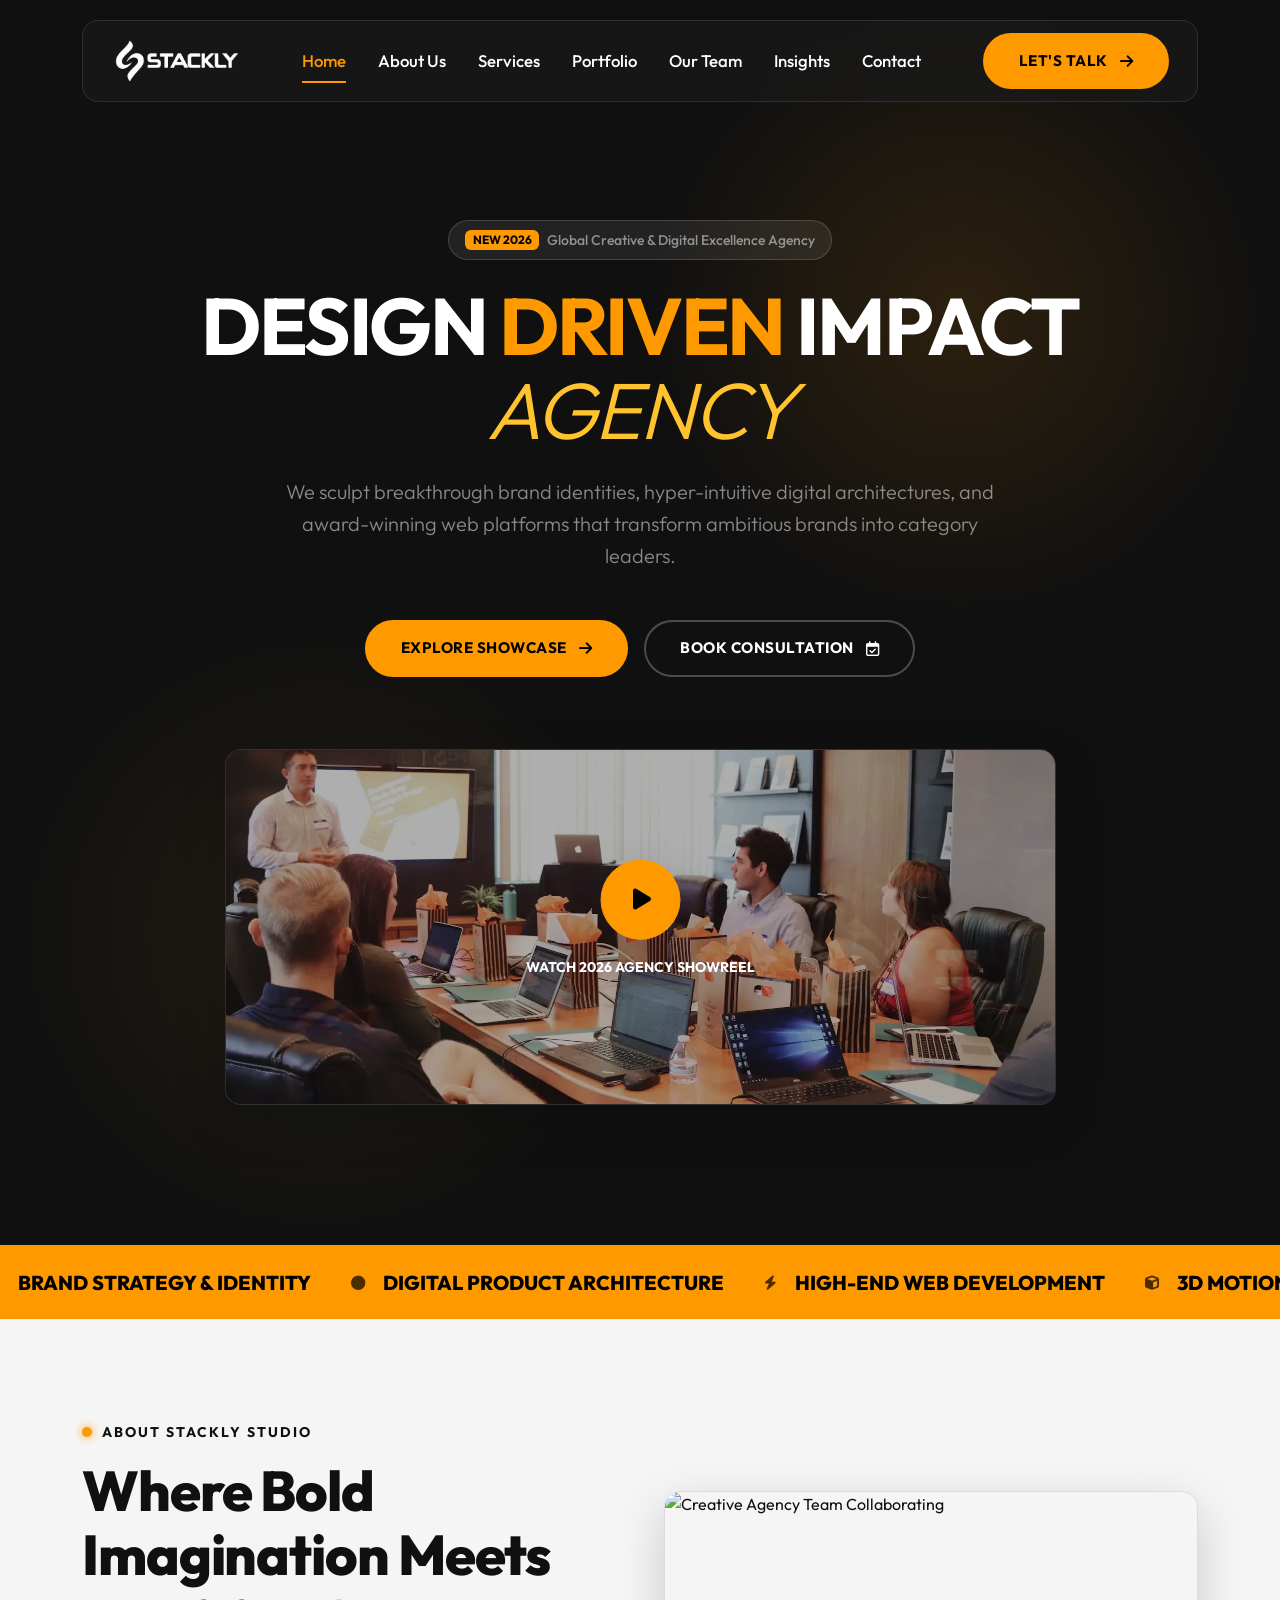
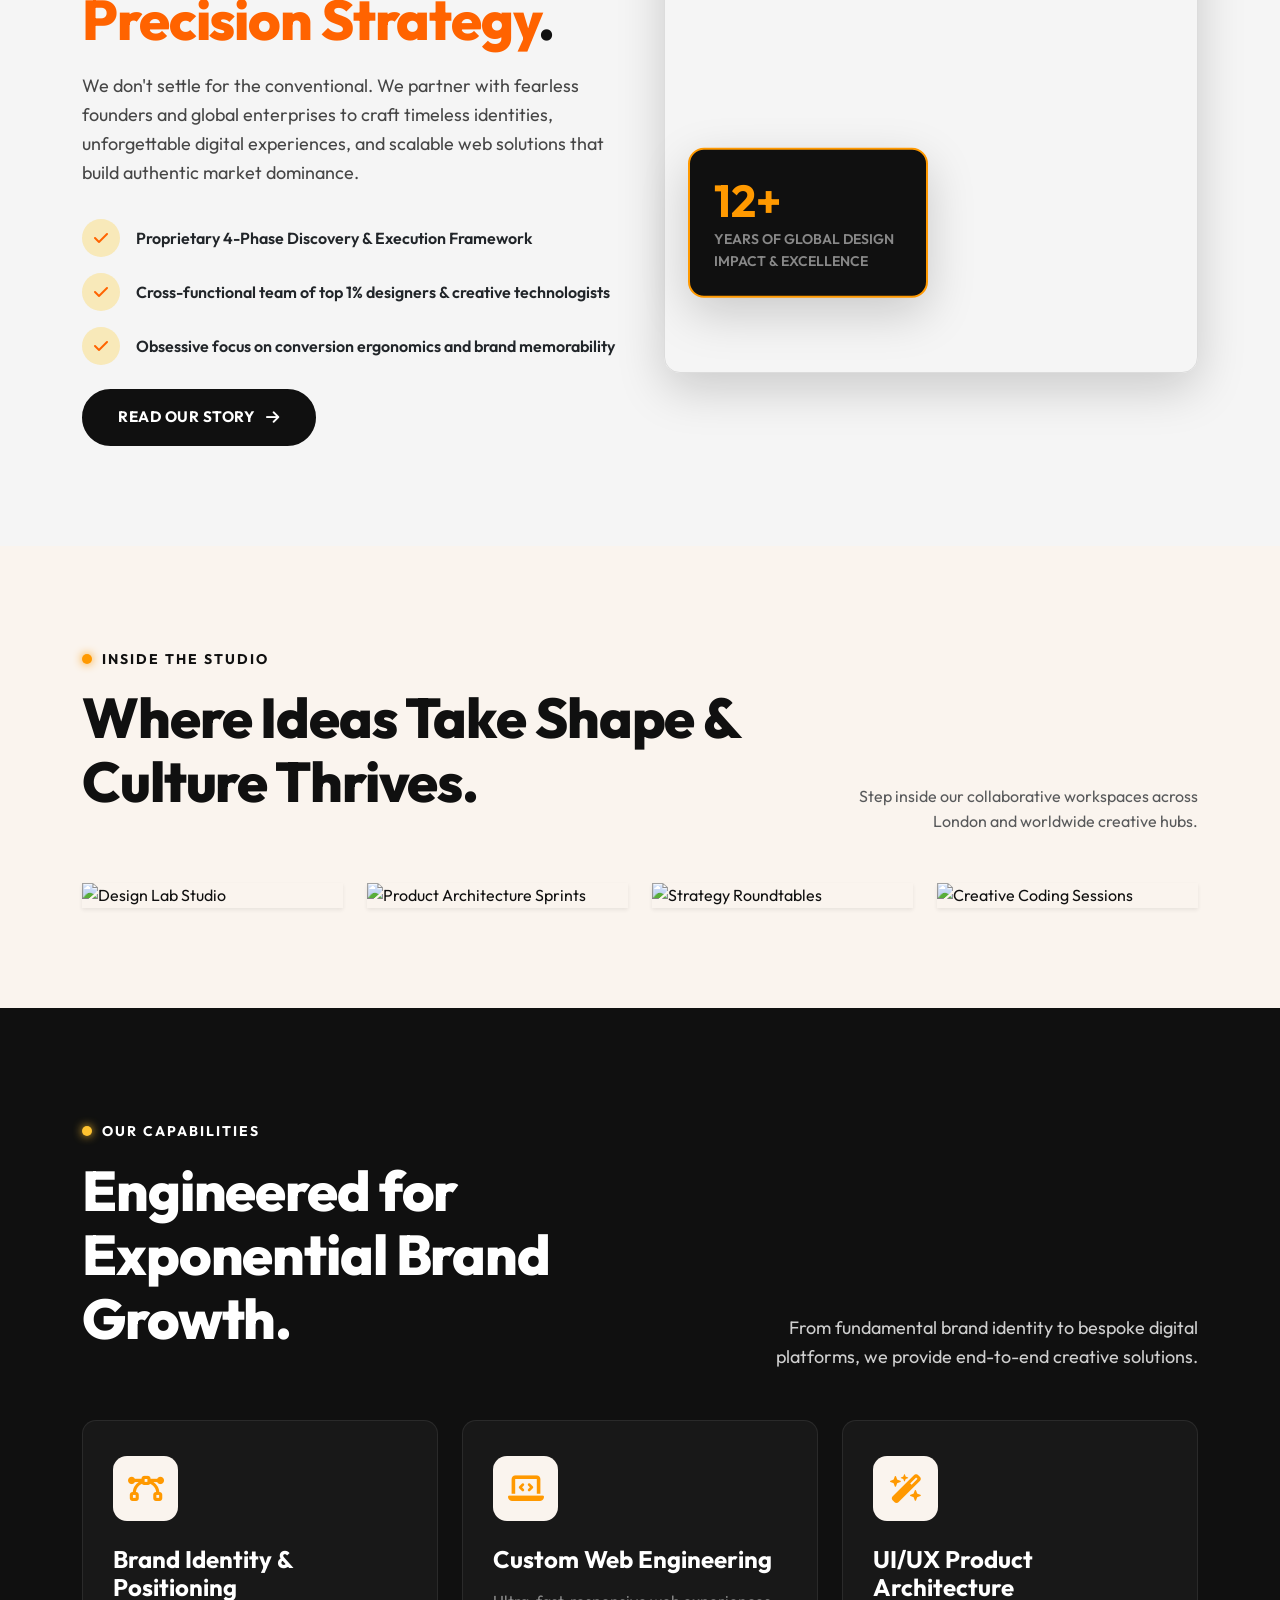
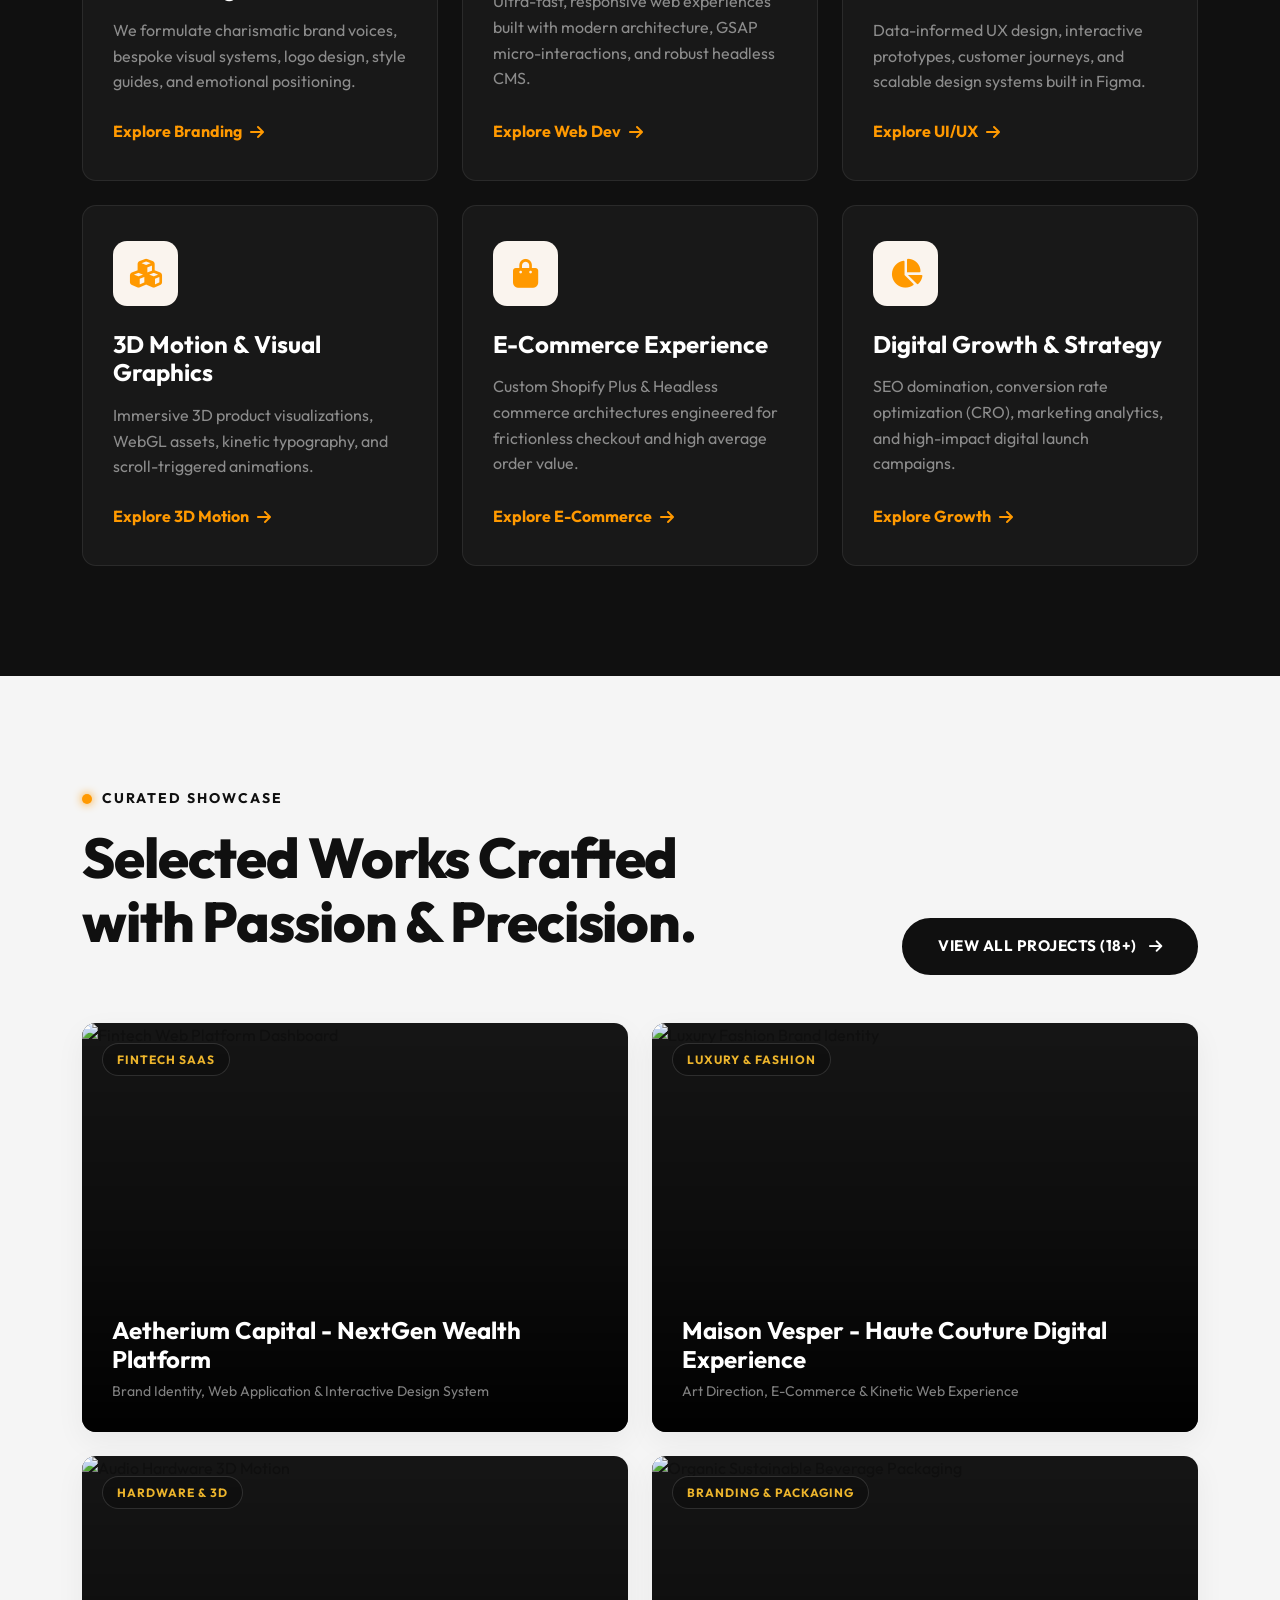
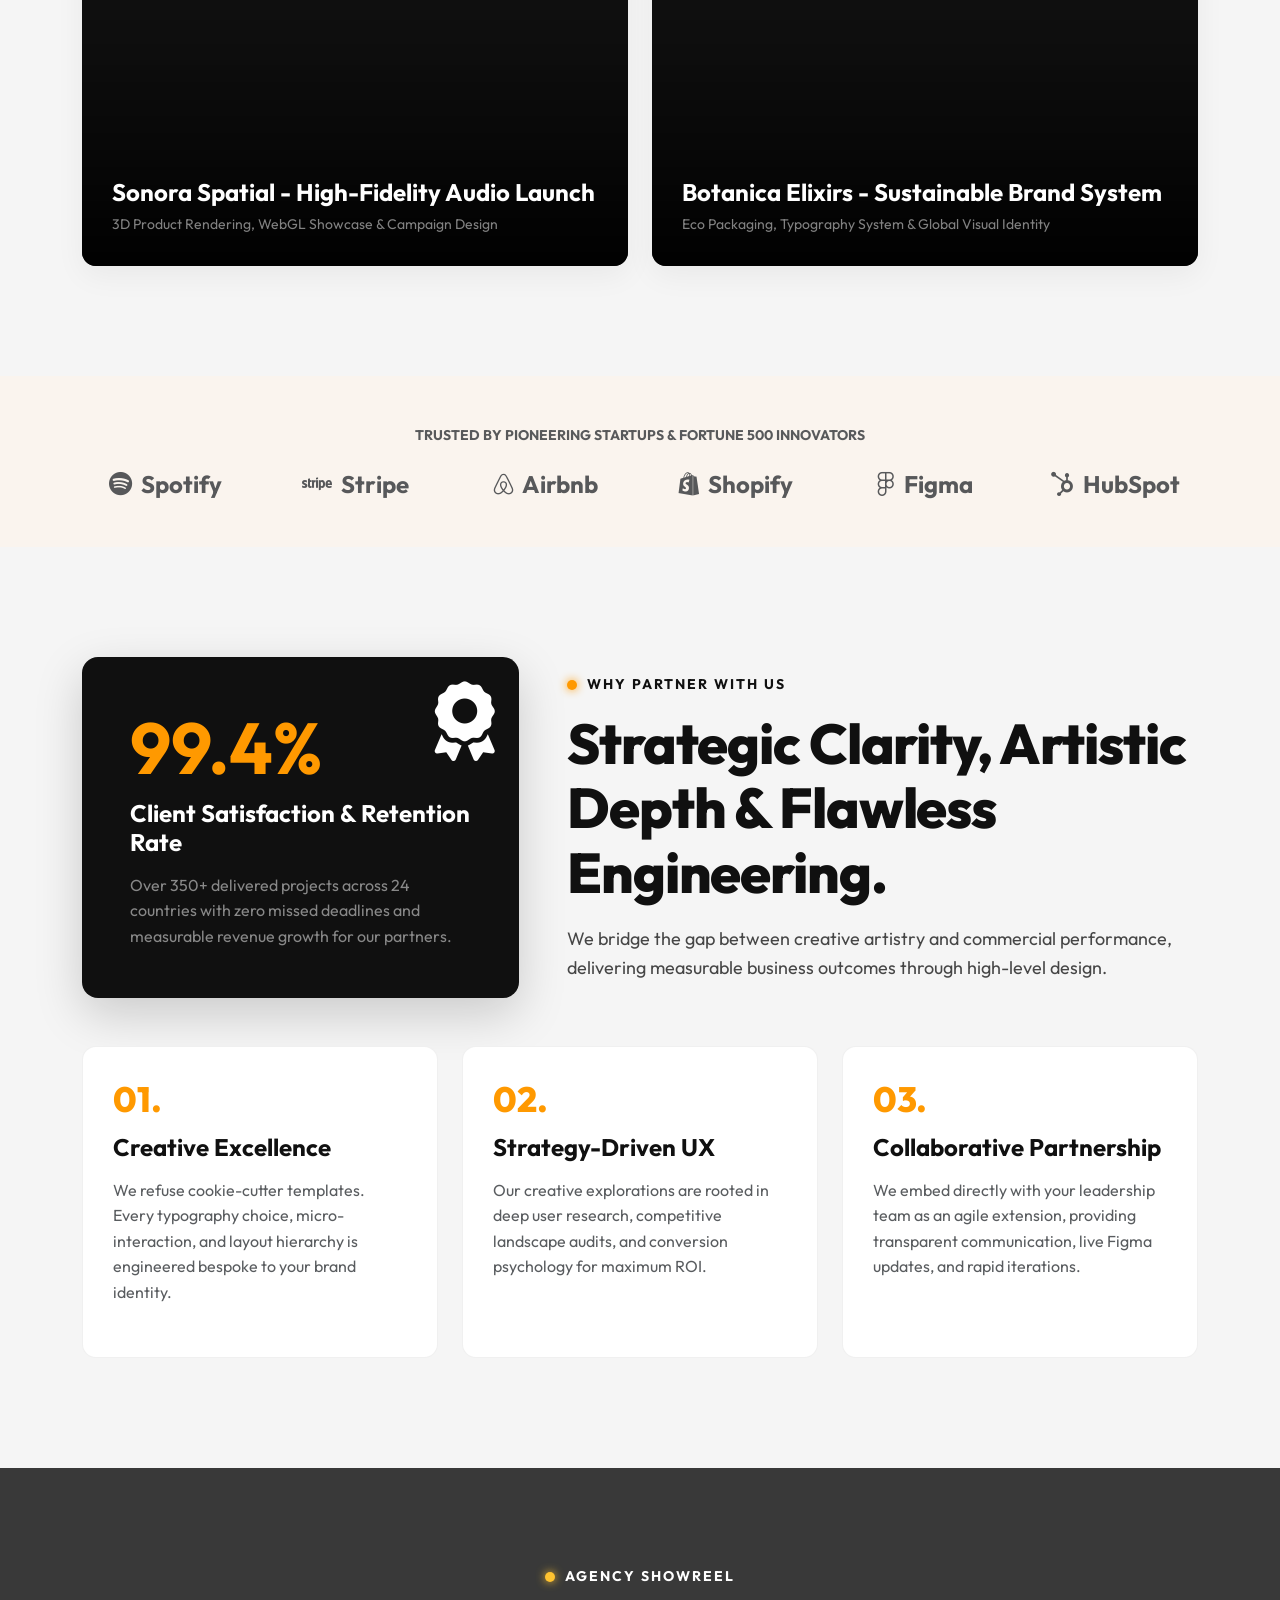
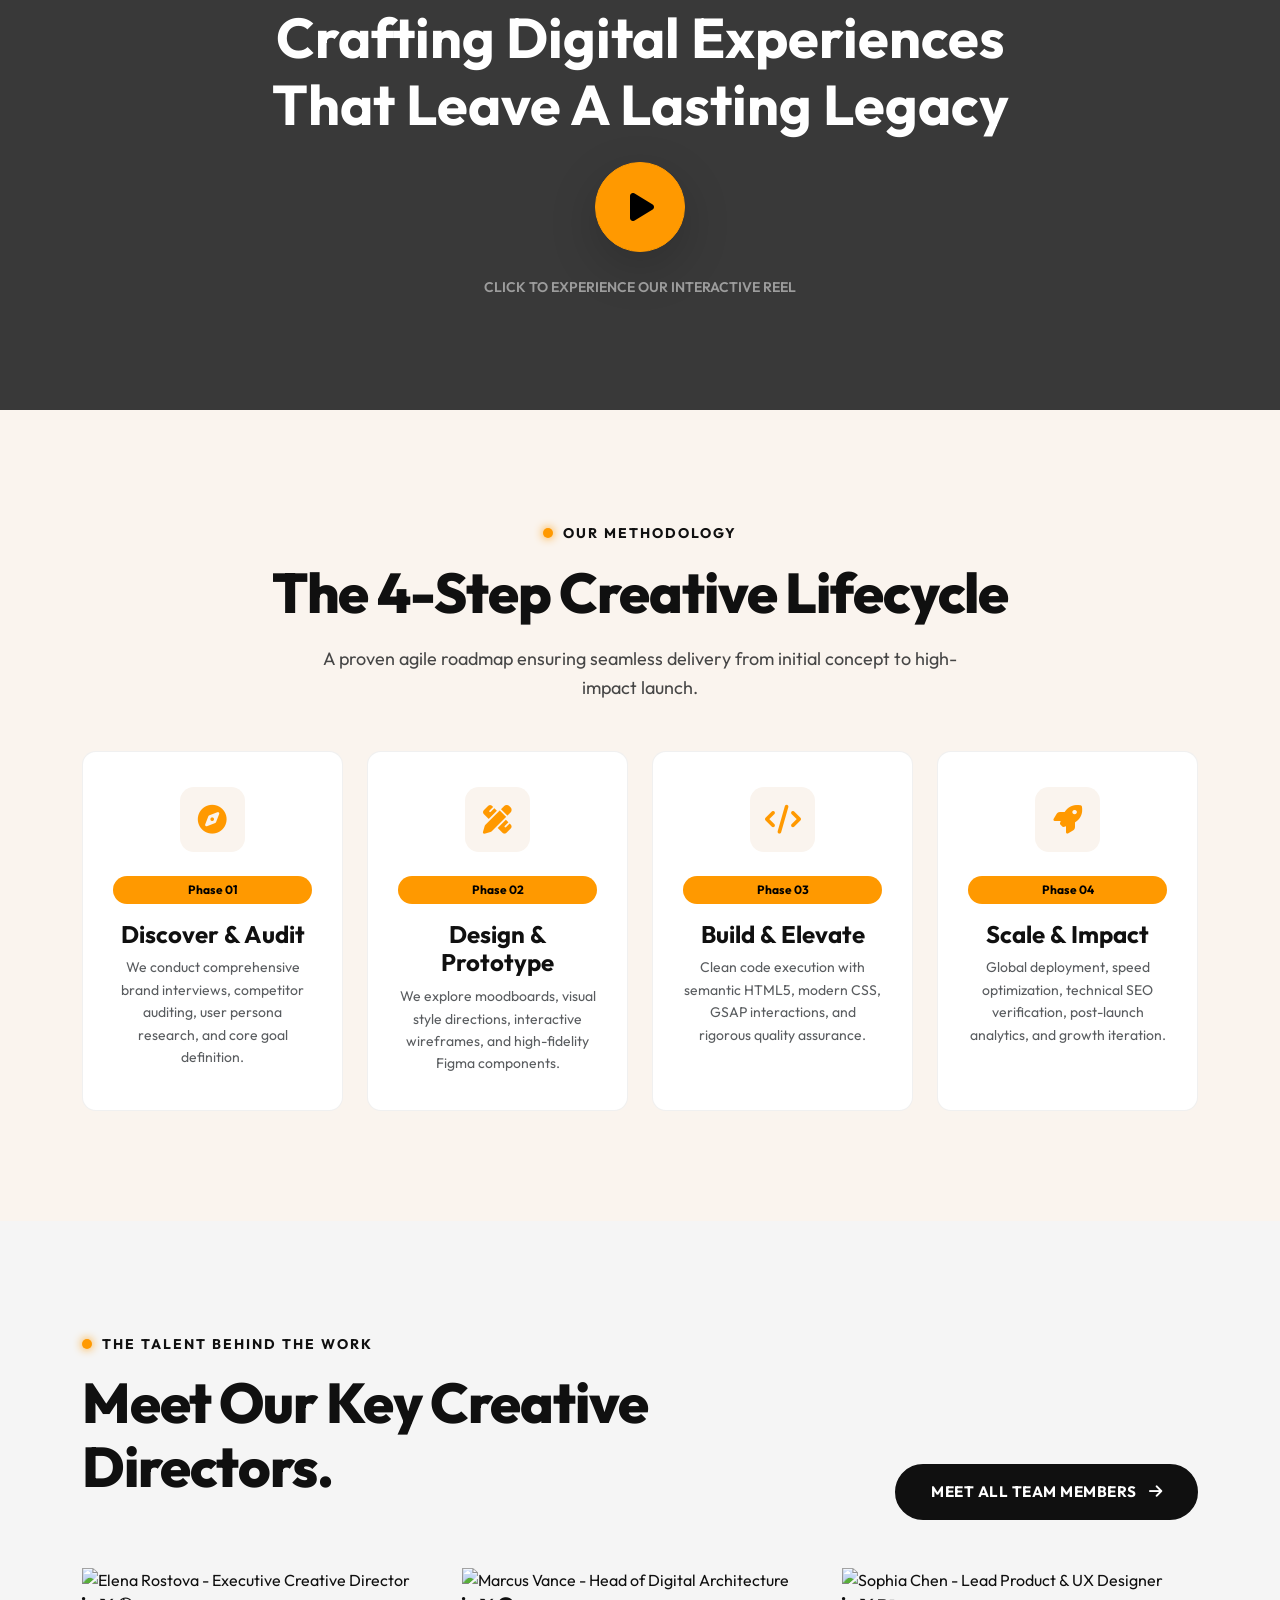
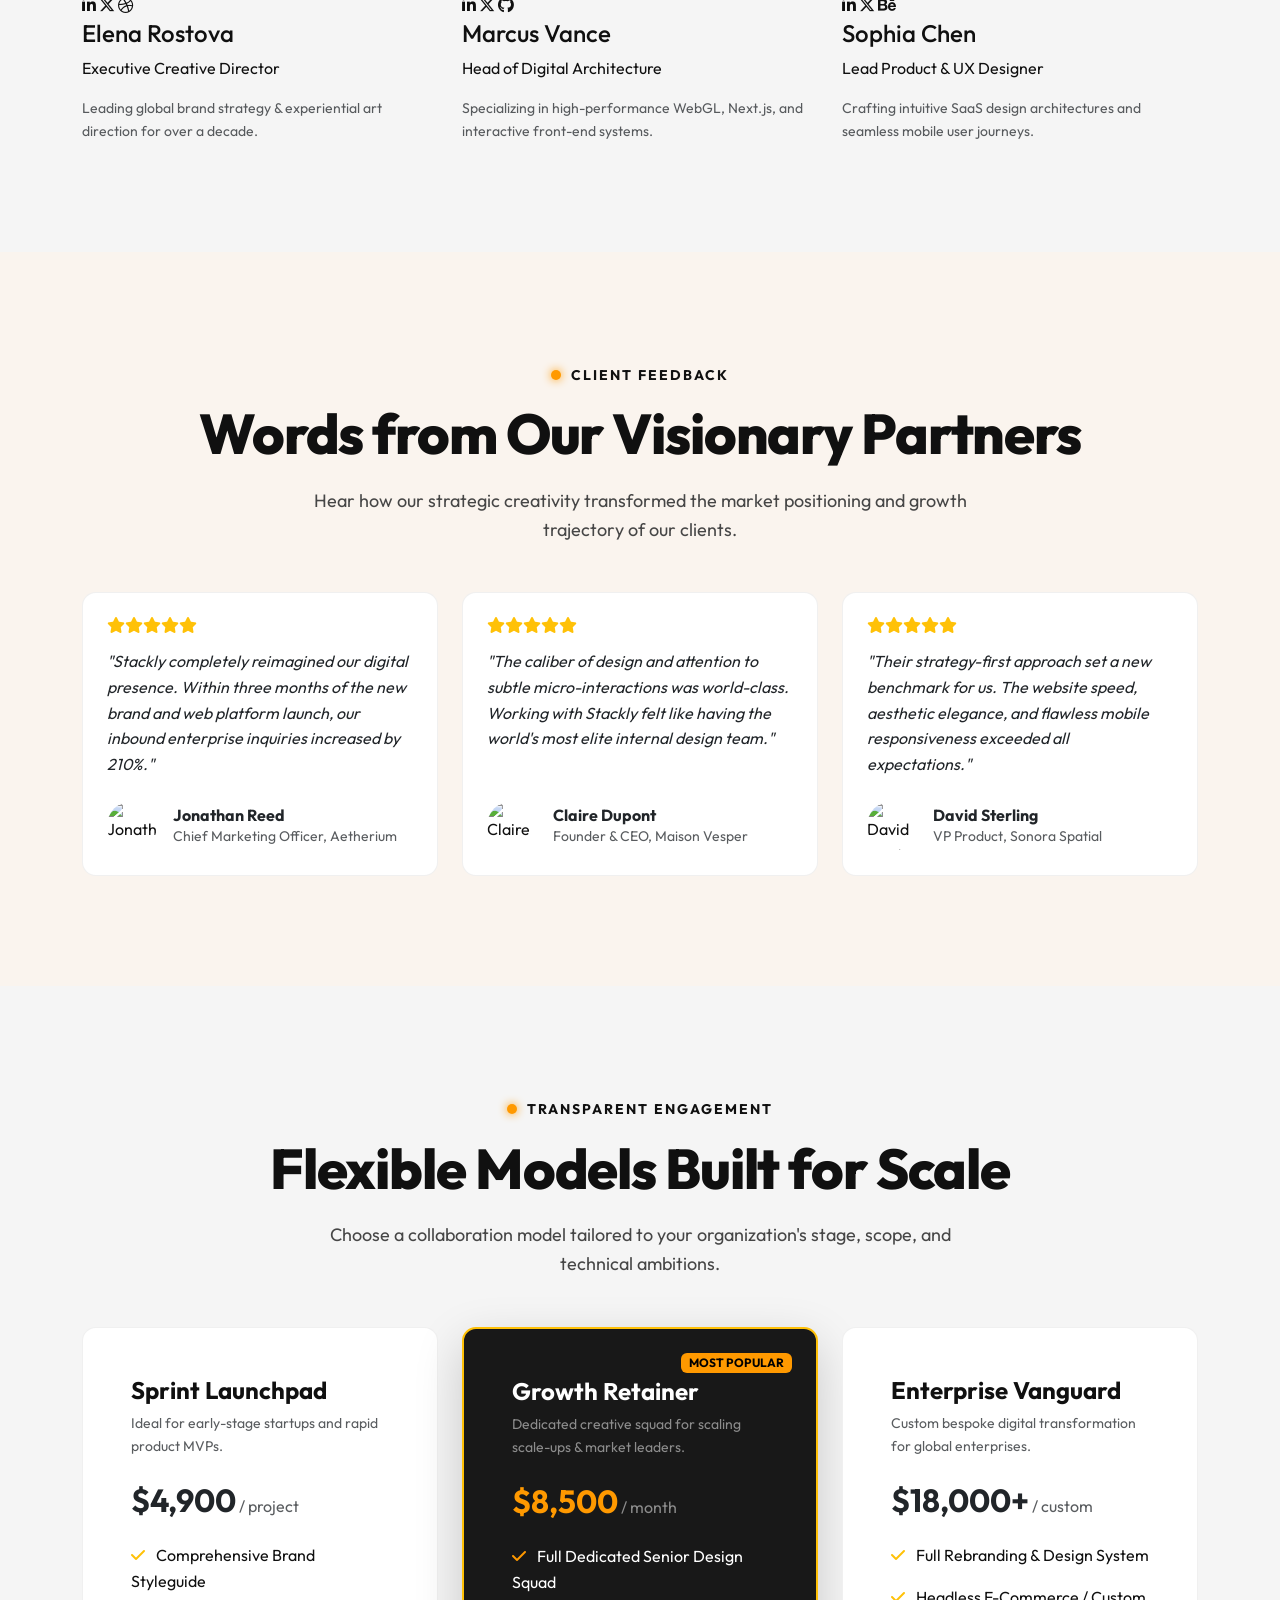
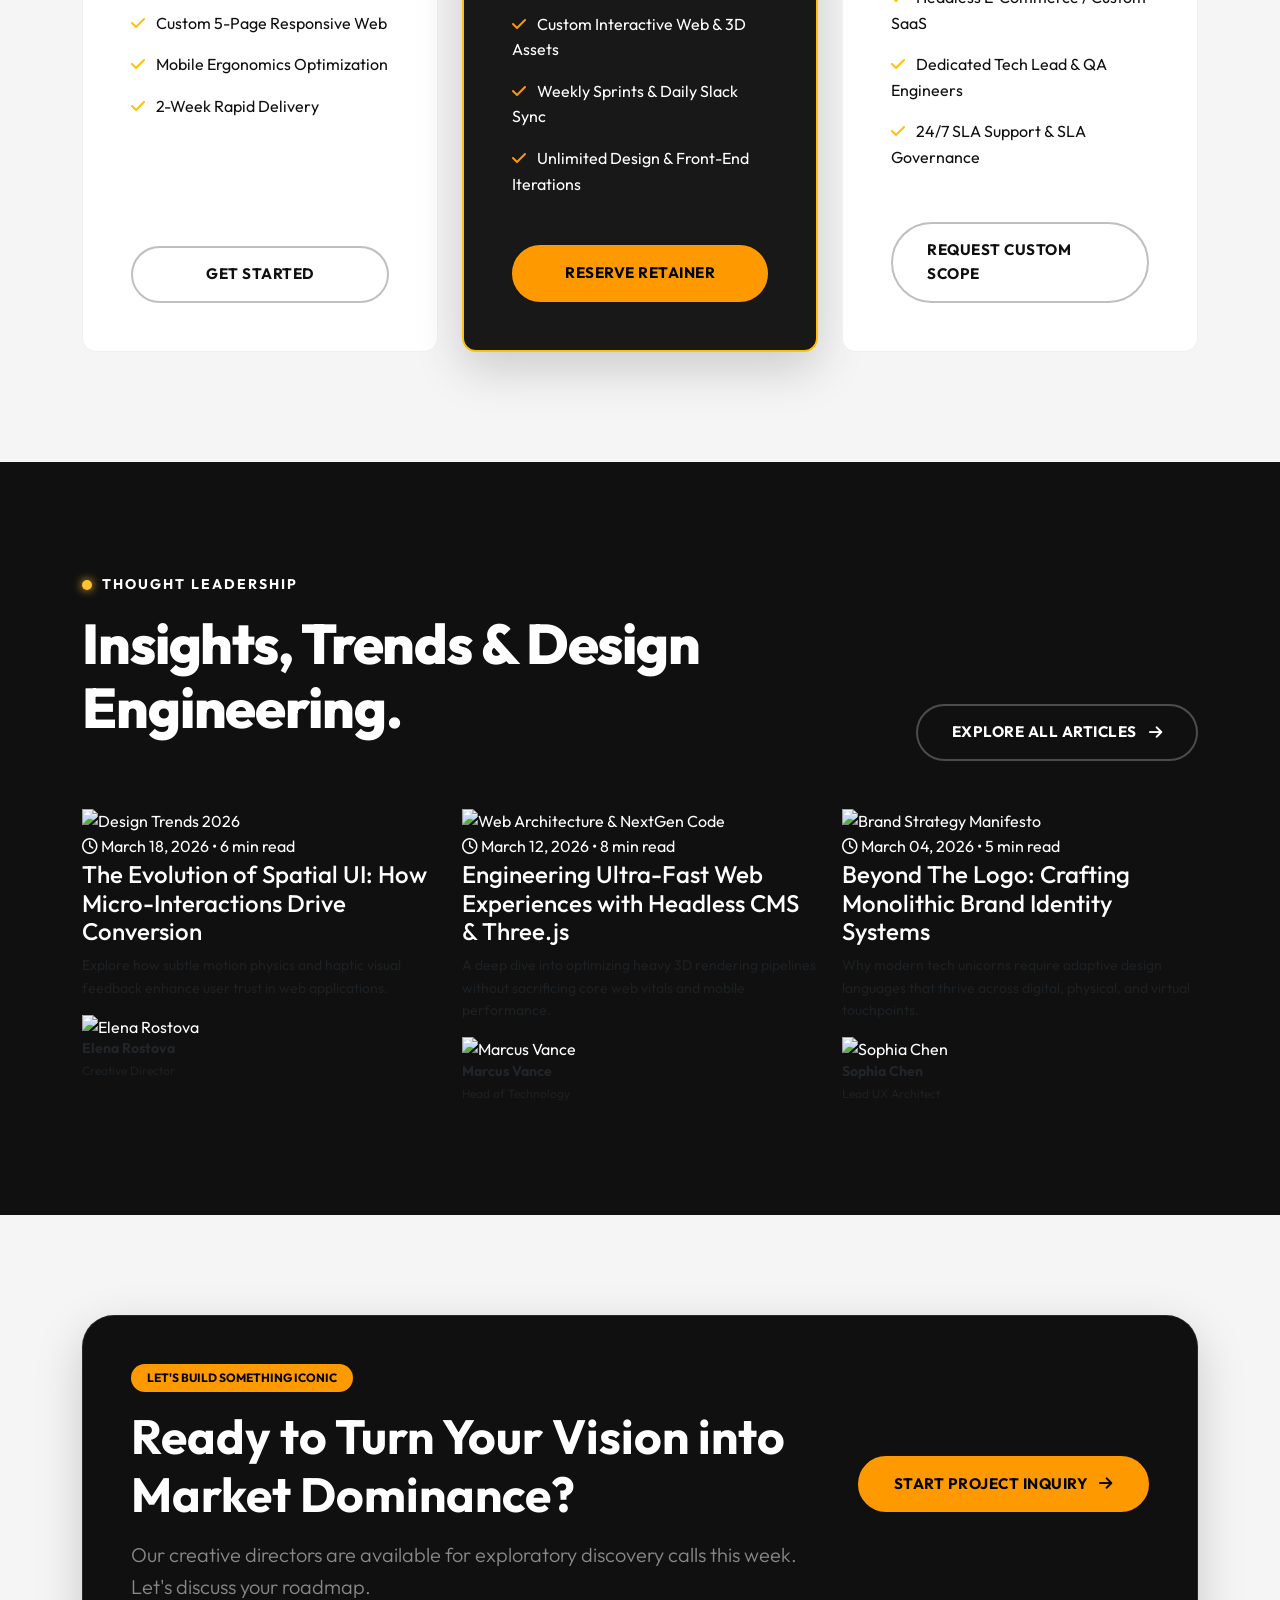
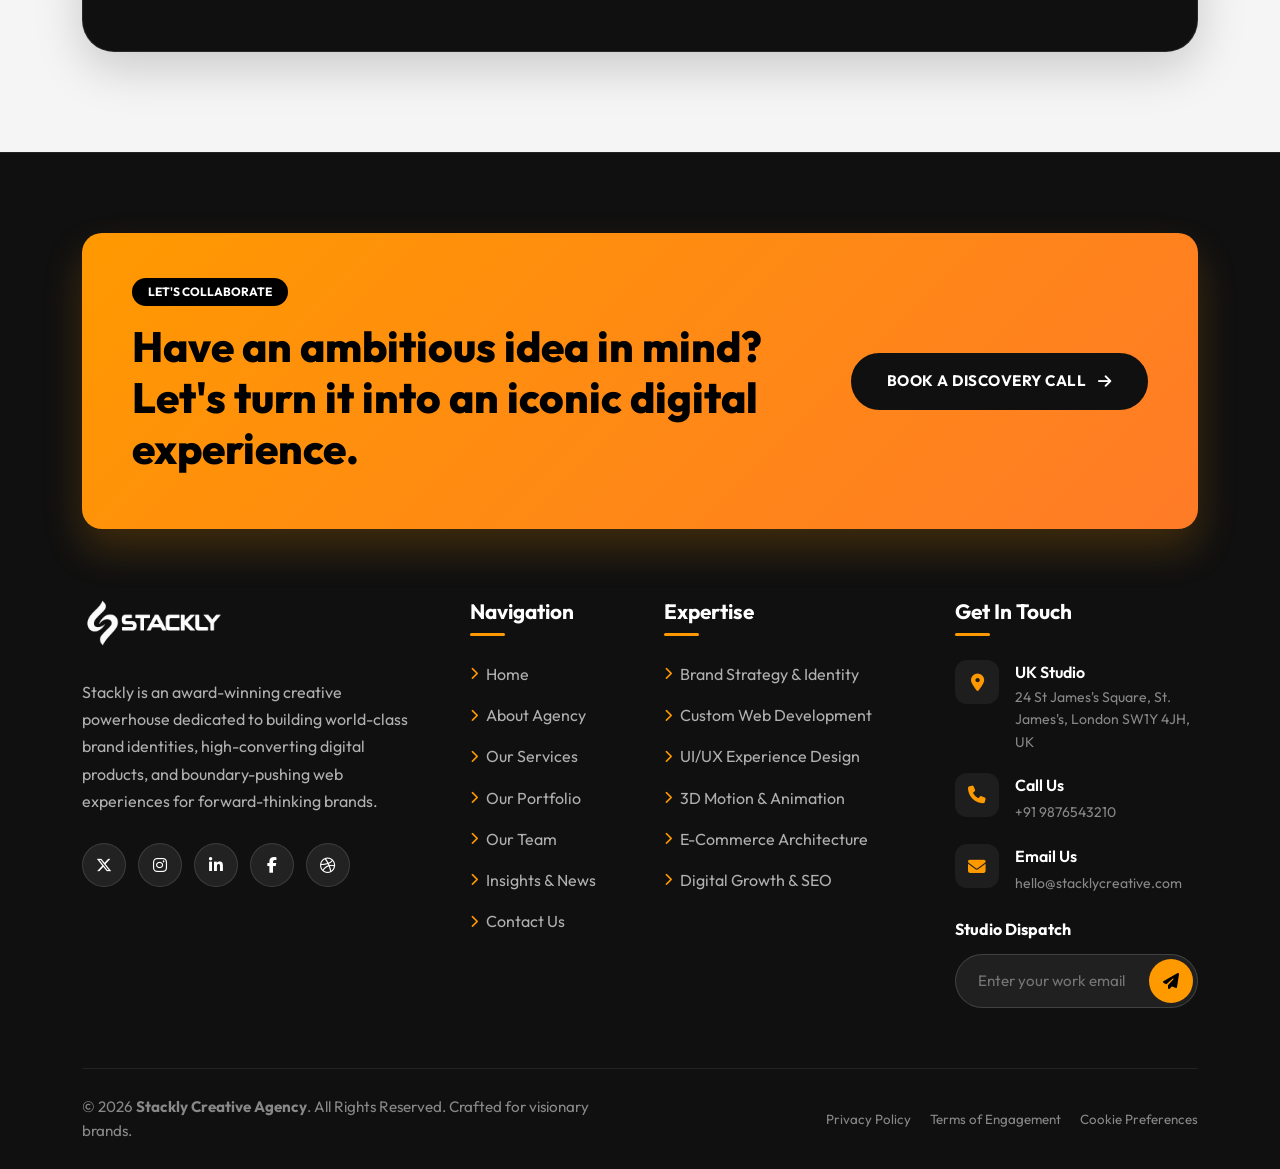
==== index.html @ a10ffe78 "first commit" ====
<!doctype html>
<html lang="en">
  <head>
    <meta charset="UTF-8" />
    <meta name="viewport" content="width=device-width, initial-scale=1.0" />
    <title>Stackly - Creative Agency Portfolio & Digital Studio</title>
    <link rel="icon" type="image/webp" href="assets/images/logoStackly.webp" />

    <!-- Google Fonts (Outfit) -->
    <link rel="preconnect" href="https://fonts.googleapis.com" />
    <link rel="preconnect" href="https://fonts.gstatic.com" crossorigin />
    <link
      href="https://fonts.googleapis.com/css2?family=Outfit:wght@300;400;500;600;700;800;900&display=swap"
      rel="stylesheet"
    />

    <!-- Bootstrap 5.3.3 CSS -->
    <link
      href="https://cdn.jsdelivr.net/npm/bootstrap@5.3.3/dist/css/bootstrap.min.css"
      rel="stylesheet"
    />

    <!-- Font Awesome 6.6.0 (Latest Icons including X-Twitter) -->
    <link
      rel="stylesheet"
      href="https://cdnjs.cloudflare.com/ajax/libs/font-awesome/6.6.0/css/all.min.css"
    />

    <!-- Main Stylesheet -->
    <link rel="stylesheet" href="assets/css/styles.css" />
  </head>
  <body>
    <!-- COMMON HEADER COMPONENT CONTAINER -->
    <div id="header-placeholder"></div>

    <!-- SECTION 1: HERO SHOWCASE  -->
    <section
      class="bg-theme-charcoal position-relative overflow-hidden hero-section"
      style="padding: 220px 0 140px"
    >
      <!-- Ambient Glow Elements -->
      <div
        class="position-absolute top-0 end-0 w-50 h-50"
        style="
          background: radial-gradient(
            circle,
            rgba(255, 153, 0, 0.12) 0%,
            rgba(0, 0, 0, 0) 70%
          );
          pointer-events: none;
        "
      ></div>
      <div
        class="position-absolute bottom-0 start-0 w-50 h-50"
        style="
          background: radial-gradient(
            circle,
            rgba(255, 195, 48, 0.08) 0%,
            rgba(0, 0, 0, 0) 70%
          );
          pointer-events: none;
        "
      ></div>

      <div class="container position-relative z-2">
        <div class="row align-items-center">
          <div class="col-lg-10 mx-auto text-center">
            <div
              class="d-inline-flex align-items-center gap-2 px-3 py-2 rounded-pill mb-4"
              style="
                background: rgba(255, 255, 255, 0.08);
                border: 1px solid rgba(255, 255, 255, 0.15);
              "
            >
              <span
                class="badge bg-theme-primary text-black fw-bold text-uppercase"
                >New 2026</span
              >
              <span class="text-white-50 small fw-medium"
                >Global Creative & Digital Excellence Agency</span
              >
            </div>

            <h1
              class="display-1 fw-bolder text-white text-uppercase mb-4"
              style="letter-spacing: -0.03em; line-height: 1.05"
            >
              Design <span class="text-theme-primary">Driven</span> Impact
              <br />
              <span
                style="
                  font-weight: 300;
                  font-style: italic;
                  color: var(--color-vivid-yellow);
                "
                >Agency</span
              >
            </h1>

            <p
              class="lead text-white-50 mx-auto mb-5"
              style="max-width: 720px; font-size: 1.25rem"
            >
              We sculpt breakthrough brand identities, hyper-intuitive digital
              architectures, and award-winning web platforms that transform
              ambitious brands into category leaders.
            </p>

            <div class="d-flex flex-wrap justify-content-center gap-3 mb-5">
              <a href="#" class="btn-creative btn-creative-primary">
                <span>Explore Showcase</span>
                <i class="fa-solid fa-arrow-right"></i>
              </a>
              <a href="#" class="btn-creative btn-creative-outline">
                <span>Book Consultation</span>
                <i class="fa-regular fa-calendar-check"></i>
              </a>
            </div>
          </div>
        </div>

        <!-- Hero Video Reel Trigger Box -->
        <div class="row mt-4">
          <div class="col-lg-9 mx-auto">
            <div
              class="position-relative rounded-4 overflow-hidden border border-white border-opacity-10 shadow-lg"
              style="aspect-ratio: 21/9; background: #181818"
            >
              <img
                src="./assets/images/home/home-hero-video-reel-image.webp"
                alt="Creative Studio Collaboration"
                class="w-100 h-100 object-fit-cover"
                style="opacity: 0.65"
              />

              <div
                class="position-absolute top-50 start-50 translate-middle text-center"
              >
                <button
                  type="button"
                  class="btn btn-warning rounded-circle p-4 text-black shadow-lg video-play-btn"
                  data-bs-toggle="modal"
                  data-bs-target="#videoModal"
                  data-video="https://www.youtube.com/embed/ScMzIvxBSi4?autoplay=1"
                  aria-label="Play Agency Showreel"
                  style="
                    width: 80px;
                    height: 80px;
                    display: inline-flex;
                    align-items: center;
                    justify-content: center;
                    background-color: var(--color-primary);
                    border-color: var(--color-primary);
                    transition: transform 0.3s ease;
                  "
                >
                  <i class="fa-solid fa-play fa-xl ms-1"></i>
                </button>
                <p
                  class="text-white mt-3 fw-bold small text-uppercase letter-spacing-1"
                >
                  Watch 2026 Agency Showreel
                </p>
              </div>
            </div>
          </div>
        </div>
      </div>
    </section>

    <!-- SECTION 2: INFINITE MARQUEE TICKER (SKILLS & CAPABILITIES) -->
    <div class="marquee-wrapper">
      <div class="marquee-content">
        <span class="marquee-item"
          ><i class="fa-solid fa-sparkles"></i> Brand Strategy & Identity</span
        >
        <span class="marquee-item"
          ><i class="fa-solid fa-circle"></i> Digital Product Architecture</span
        >
        <span class="marquee-item"
          ><i class="fa-solid fa-bolt"></i> High-End Web Development</span
        >
        <span class="marquee-item"
          ><i class="fa-solid fa-cube"></i> 3D Motion & Visual Effects</span
        >
        <span class="marquee-item"
          ><i class="fa-solid fa-chart-line"></i> Performance Marketing</span
        >
        <span class="marquee-item"
          ><i class="fa-solid fa-layer-group"></i> Scalable Design Systems</span
        >
        <span class="marquee-item"
          ><i class="fa-solid fa-sparkles"></i> Brand Strategy & Identity</span
        >
        <span class="marquee-item"
          ><i class="fa-solid fa-circle"></i> Digital Product Architecture</span
        >
        <span class="marquee-item"
          ><i class="fa-solid fa-bolt"></i> High-End Web Development</span
        >
        <span class="marquee-item"
          ><i class="fa-solid fa-cube"></i> 3D Motion & Visual Effects</span
        >
        <span class="marquee-item"
          ><i class="fa-solid fa-chart-line"></i> Performance Marketing</span
        >
        <span class="marquee-item"
          ><i class="fa-solid fa-layer-group"></i> Scalable Design Systems</span
        >
      </div>
    </div>

    <!-- SECTION 3: ABOUT AGENCY (MANIFESTO & PROVEN IMPACT) -->
    <section
      class="py-5"
      style="padding-top: 100px !important; padding-bottom: 100px !important"
    >
      <div class="container">
        <div class="row align-items-center g-5">
          <div class="col-lg-6">
            <span class="section-tag">About Stackly Studio</span>
            <h2 class="section-title">
              Where Bold Imagination Meets
              <span class="text-theme-secondary">Precision Strategy</span>.
            </h2>
            <p class="section-subtitle">
              We don't settle for the conventional. We partner with fearless
              founders and global enterprises to craft timeless identities,
              unforgettable digital experiences, and scalable web solutions that
              build authentic market dominance.
            </p>

            <div class="d-flex flex-column gap-3 mb-4">
              <div class="d-flex align-items-center gap-3">
                <div
                  class="rounded-circle p-2 bg-warning bg-opacity-25 text-warning d-flex align-items-center justify-content-center"
                  style="
                    width: 38px;
                    height: 38px;
                    color: var(--color-secondary) !important;
                  "
                >
                  <i class="fa-solid fa-check"></i>
                </div>
                <span class="fw-semibold text-dark"
                  >Proprietary 4-Phase Discovery & Execution Framework</span
                >
              </div>
              <div class="d-flex align-items-center gap-3">
                <div
                  class="rounded-circle p-2 bg-warning bg-opacity-25 text-warning d-flex align-items-center justify-content-center"
                  style="
                    width: 38px;
                    height: 38px;
                    color: var(--color-secondary) !important;
                  "
                >
                  <i class="fa-solid fa-check"></i>
                </div>
                <span class="fw-semibold text-dark"
                  >Cross-functional team of top 1% designers & creative
                  technologists</span
                >
              </div>
              <div class="d-flex align-items-center gap-3">
                <div
                  class="rounded-circle p-2 bg-warning bg-opacity-25 text-warning d-flex align-items-center justify-content-center"
                  style="
                    width: 38px;
                    height: 38px;
                    color: var(--color-secondary) !important;
                  "
                >
                  <i class="fa-solid fa-check"></i>
                </div>
                <span class="fw-semibold text-dark"
                  >Obsessive focus on conversion ergonomics and brand
                  memorability</span
                >
              </div>
            </div>

            <a href="#" class="btn-creative btn-creative-dark">
              <span>Read Our Story</span>
              <i class="fa-solid fa-arrow-right"></i>
            </a>
          </div>

          <div class="col-lg-6">
            <div class="position-relative">
              <div
                class="rounded-4 overflow-hidden shadow-lg border border-black border-opacity-10"
              >
                <img
                  src="https://images.unsplash.com/photo-1522071820081-009f0129c71c?q=80&w=1000&auto=format&fit=crop"
                  alt="Creative Agency Team Collaborating"
                  class="w-100 object-fit-cover"
                  style="height: 480px"
                />
              </div>

              <!-- Floating Stat Badge -->
              <div
                class="position-absolute bottom-0 start-0 translate-middle-y ms-4 p-4 rounded-4 shadow-lg text-white"
                style="
                  background: var(--color-dark-charcoal);
                  border: 2px solid var(--color-primary);
                  max-width: 240px;
                "
              >
                <h3
                  class="fw-bolder mb-0 text-theme-primary"
                  style="font-size: 2.8rem"
                >
                  12+
                </h3>
                <p class="small text-white-50 mb-0 fw-semibold text-uppercase">
                  Years of Global Design Impact & Excellence
                </p>
              </div>
            </div>
          </div>
        </div>
      </div>
    </section>

    <!-- SECTION 4: WORKSPACE & STUDIO CULTURE (INTERACTIVE GALLERY) -->
    <section
      class="bg-theme-secondary py-5"
      style="padding-top: 100px !important; padding-bottom: 100px !important"
    >
      <div class="container">
        <div class="row align-items-end mb-5">
          <div class="col-lg-8">
            <span class="section-tag">Inside The Studio</span>
            <h2 class="section-title">
              Where Ideas Take Shape & Culture Thrives.
            </h2>
          </div>
          <div class="col-lg-4 text-lg-end">
            <p class="text-muted mb-0">
              Step inside our collaborative workspaces across London and
              worldwide creative hubs.
            </p>
          </div>
        </div>

        <div class="row g-4">
          <div class="col-md-6 col-lg-3">
            <div class="studio-gallery-img shadow-sm">
              <img
                src="https://images.unsplash.com/photo-1497366216548-37526070297c?q=80&w=700&auto=format&fit=crop"
                alt="Design Lab Studio"
              />
            </div>
          </div>
          <div class="col-md-6 col-lg-3">
            <div class="studio-gallery-img shadow-sm">
              <img
                src="https://images.unsplash.com/photo-1531403009284-440f080d1e12?q=80&w=700&auto=format&fit=crop"
                alt="Product Architecture Sprints"
              />
            </div>
          </div>
          <div class="col-md-6 col-lg-3">
            <div class="studio-gallery-img shadow-sm">
              <img
                src="https://images.unsplash.com/photo-1556761175-5973dc0f32e7?q=80&w=700&auto=format&fit=crop"
                alt="Strategy Roundtables"
              />
            </div>
          </div>
          <div class="col-md-6 col-lg-3">
            <div class="studio-gallery-img shadow-sm">
              <img
                src="https://images.unsplash.com/photo-1600880292203-757bb62b4baf?q=80&w=700&auto=format&fit=crop"
                alt="Creative Coding Sessions"
              />
            </div>
          </div>
        </div>
      </div>
    </section>

    <!-- SECTION 5: CORE SERVICES & CAPABILITIES (HOVER INTERACTIVE LIST) -->
    <section
      class="bg-theme-charcoal py-5"
      style="padding-top: 110px !important; padding-bottom: 110px !important"
    >
      <div class="container">
        <div class="row align-items-end mb-5">
          <div class="col-lg-7">
            <span class="section-tag light">Our Capabilities</span>
            <h2 class="section-title light">
              Engineered for Exponential Brand Growth.
            </h2>
          </div>
          <div class="col-lg-5 text-lg-end">
            <p class="section-subtitle light mb-0">
              From fundamental brand identity to bespoke digital platforms, we
              provide end-to-end creative solutions.
            </p>
          </div>
        </div>

        <!-- Service Rows Grid -->
        <div class="row g-4">
          <div class="col-lg-4 col-md-6">
            <div class="creative-card dark-card">
              <div class="card-icon-box">
                <i class="fa-solid fa-bezier-curve"></i>
              </div>
              <h4 class="fw-bold mb-3">Brand Identity & Positioning</h4>
              <p class="text-white-50 mb-4">
                We formulate charismatic brand voices, bespoke visual systems,
                logo design, style guides, and emotional positioning.
              </p>
              <div class="mt-auto">
                <a
                  href="#"
                  class="text-theme-primary fw-bold text-decoration-none d-inline-flex align-items-center gap-2"
                >
                  <span>Explore Branding</span>
                  <i class="fa-solid fa-arrow-right"></i>
                </a>
              </div>
            </div>
          </div>

          <div class="col-lg-4 col-md-6">
            <div class="creative-card dark-card">
              <div class="card-icon-box">
                <i class="fa-solid fa-laptop-code"></i>
              </div>
              <h4 class="fw-bold mb-3">Custom Web Engineering</h4>
              <p class="text-white-50 mb-4">
                Ultra-fast, responsive web experiences built with modern
                architecture, GSAP micro-interactions, and robust headless CMS.
              </p>
              <div class="mt-auto">
                <a
                  href="#"
                  class="text-theme-primary fw-bold text-decoration-none d-inline-flex align-items-center gap-2"
                >
                  <span>Explore Web Dev</span>
                  <i class="fa-solid fa-arrow-right"></i>
                </a>
              </div>
            </div>
          </div>

          <div class="col-lg-4 col-md-6">
            <div class="creative-card dark-card">
              <div class="card-icon-box">
                <i class="fa-solid fa-wand-magic-sparkles"></i>
              </div>
              <h4 class="fw-bold mb-3">UI/UX Product Architecture</h4>
              <p class="text-white-50 mb-4">
                Data-informed UX design, interactive prototypes, customer
                journeys, and scalable design systems built in Figma.
              </p>
              <div class="mt-auto">
                <a
                  href="#"
                  class="text-theme-primary fw-bold text-decoration-none d-inline-flex align-items-center gap-2"
                >
                  <span>Explore UI/UX</span>
                  <i class="fa-solid fa-arrow-right"></i>
                </a>
              </div>
            </div>
          </div>

          <div class="col-lg-4 col-md-6">
            <div class="creative-card dark-card">
              <div class="card-icon-box">
                <i class="fa-solid fa-cubes"></i>
              </div>
              <h4 class="fw-bold mb-3">3D Motion & Visual Graphics</h4>
              <p class="text-white-50 mb-4">
                Immersive 3D product visualizations, WebGL assets, kinetic
                typography, and scroll-triggered animations.
              </p>
              <div class="mt-auto">
                <a
                  href="#"
                  class="text-theme-primary fw-bold text-decoration-none d-inline-flex align-items-center gap-2"
                >
                  <span>Explore 3D Motion</span>
                  <i class="fa-solid fa-arrow-right"></i>
                </a>
              </div>
            </div>
          </div>

          <div class="col-lg-4 col-md-6">
            <div class="creative-card dark-card">
              <div class="card-icon-box">
                <i class="fa-solid fa-bag-shopping"></i>
              </div>
              <h4 class="fw-bold mb-3">E-Commerce Experience</h4>
              <p class="text-white-50 mb-4">
                Custom Shopify Plus & Headless commerce architectures engineered
                for frictionless checkout and high average order value.
              </p>
              <div class="mt-auto">
                <a
                  href="#"
                  class="text-theme-primary fw-bold text-decoration-none d-inline-flex align-items-center gap-2"
                >
                  <span>Explore E-Commerce</span>
                  <i class="fa-solid fa-arrow-right"></i>
                </a>
              </div>
            </div>
          </div>

          <div class="col-lg-4 col-md-6">
            <div class="creative-card dark-card">
              <div class="card-icon-box">
                <i class="fa-solid fa-chart-pie"></i>
              </div>
              <h4 class="fw-bold mb-3">Digital Growth & Strategy</h4>
              <p class="text-white-50 mb-4">
                SEO domination, conversion rate optimization (CRO), marketing
                analytics, and high-impact digital launch campaigns.
              </p>
              <div class="mt-auto">
                <a
                  href="#"
                  class="text-theme-primary fw-bold text-decoration-none d-inline-flex align-items-center gap-2"
                >
                  <span>Explore Growth</span>
                  <i class="fa-solid fa-arrow-right"></i>
                </a>
              </div>
            </div>
          </div>
        </div>
      </div>
    </section>

    <!-- SECTION 6: FEATURED PORTFOLIO / SELECTED PROJECTS -->
    <section
      class="py-5"
      style="padding-top: 110px !important; padding-bottom: 110px !important"
    >
      <div class="container">
        <div class="row align-items-end mb-5">
          <div class="col-lg-7">
            <span class="section-tag">Curated Showcase</span>
            <h2 class="section-title">
              Selected Works Crafted with Passion & Precision.
            </h2>
          </div>
          <div class="col-lg-5 text-lg-end">
            <a href="#" class="btn-creative btn-creative-dark">
              <span>View All Projects (18+)</span>
              <i class="fa-solid fa-arrow-right"></i>
            </a>
          </div>
        </div>

        <div class="row g-4">
          <!-- Project 1 -->
          <div class="col-lg-6">
            <div class="portfolio-card">
              <div class="portfolio-img-wrapper">
                <img
                  src="https://images.unsplash.com/photo-1551288049-bebda4e38f71?q=80&w=1000&auto=format&fit=crop"
                  alt="Fintech Web Platform Dashboard"
                />
                <span class="portfolio-badge">Fintech SaaS</span>
                <div class="portfolio-overlay">
                  <h3 class="portfolio-title">
                    Aetherium Capital - NextGen Wealth Platform
                  </h3>
                  <p class="text-white-50 small mb-0">
                    Brand Identity, Web Application & Interactive Design System
                  </p>
                </div>
              </div>
            </div>
          </div>

          <!-- Project 2 -->
          <div class="col-lg-6">
            <div class="portfolio-card">
              <div class="portfolio-img-wrapper">
                <img
                  src="https://images.unsplash.com/photo-1507238691740-187a5b1d37b8?q=80&w=1000&auto=format&fit=crop"
                  alt="Luxury Fashion Brand Identity"
                />
                <span class="portfolio-badge">Luxury & Fashion</span>
                <div class="portfolio-overlay">
                  <h3 class="portfolio-title">
                    Maison Vesper - Haute Couture Digital Experience
                  </h3>
                  <p class="text-white-50 small mb-0">
                    Art Direction, E-Commerce & Kinetic Web Experience
                  </p>
                </div>
              </div>
            </div>
          </div>

          <!-- Project 3 -->
          <div class="col-lg-6">
            <div class="portfolio-card">
              <div class="portfolio-img-wrapper">
                <img
                  src="https://images.unsplash.com/photo-1526738549149-8e07eca6c147?q=80&w=1000&auto=format&fit=crop"
                  alt="Audio Hardware 3D Motion"
                />
                <span class="portfolio-badge">Hardware & 3D</span>
                <div class="portfolio-overlay">
                  <h3 class="portfolio-title">
                    Sonora Spatial - High-Fidelity Audio Launch
                  </h3>
                  <p class="text-white-50 small mb-0">
                    3D Product Rendering, WebGL Showcase & Campaign Design
                  </p>
                </div>
              </div>
            </div>
          </div>

          <!-- Project 4 -->
          <div class="col-lg-6">
            <div class="portfolio-card">
              <div class="portfolio-img-wrapper">
                <img
                  src="https://images.unsplash.com/photo-1558655146-d09347e92766?q=80&w=1000&auto=format&fit=crop"
                  alt="Organic Sustainable Beverage Packaging"
                />
                <span class="portfolio-badge">Branding & Packaging</span>
                <div class="portfolio-overlay">
                  <h3 class="portfolio-title">
                    Botanica Elixirs - Sustainable Brand System
                  </h3>
                  <p class="text-white-50 small mb-0">
                    Eco Packaging, Typography System & Global Visual Identity
                  </p>
                </div>
              </div>
            </div>
          </div>
        </div>
      </div>
    </section>

    <!-- SECTION 7: BRAND TRUST & CLIENT LOGO CLOUD -->
    <section class="bg-theme-secondary py-5">
      <div class="container text-center">
        <p
          class="text-uppercase fw-bold letter-spacing-2 small text-muted mb-4"
        >
          Trusted by Pioneering Startups & Fortune 500 Innovators
        </p>
        <div
          class="row justify-content-center align-items-center g-4 opacity-75"
        >
          <div class="col-4 col-md-2">
            <h4 class="fw-bolder text-dark mb-0">
              <i class="fa-brands fa-spotify me-1"></i> Spotify
            </h4>
          </div>
          <div class="col-4 col-md-2">
            <h4 class="fw-bolder text-dark mb-0">
              <i class="fa-brands fa-stripe me-1"></i> Stripe
            </h4>
          </div>
          <div class="col-4 col-md-2">
            <h4 class="fw-bolder text-dark mb-0">
              <i class="fa-brands fa-airbnb me-1"></i> Airbnb
            </h4>
          </div>
          <div class="col-4 col-md-2">
            <h4 class="fw-bolder text-dark mb-0">
              <i class="fa-brands fa-shopify me-1"></i> Shopify
            </h4>
          </div>
          <div class="col-4 col-md-2">
            <h4 class="fw-bolder text-dark mb-0">
              <i class="fa-brands fa-figma me-1"></i> Figma
            </h4>
          </div>
          <div class="col-4 col-md-2">
            <h4 class="fw-bolder text-dark mb-0">
              <i class="fa-brands fa-hubspot me-1"></i> HubSpot
            </h4>
          </div>
        </div>
      </div>
    </section>

    <!-- SECTION 8: WHY CHOOSE STACKLY (VALUE PROPOSITION) -->
    <section
      class="py-5"
      style="padding-top: 110px !important; padding-bottom: 110px !important"
    >
      <div class="container">
        <div class="row align-items-center g-5 mb-5">
          <div class="col-lg-5">
            <div
              class="bg-theme-charcoal text-white p-5 rounded-4 shadow-lg position-relative overflow-hidden"
            >
              <div class="position-absolute top-0 end-0 p-4 opacity-10">
                <i class="fa-solid fa-award fa-5x"></i>
              </div>
              <h1 class="display-2 fw-bolder text-theme-primary mb-2">99.4%</h1>
              <h4 class="fw-bold mb-3">Client Satisfaction & Retention Rate</h4>
              <p class="text-white-50 mb-0">
                Over 350+ delivered projects across 24 countries with zero
                missed deadlines and measurable revenue growth for our partners.
              </p>
            </div>
          </div>

          <div class="col-lg-7">
            <span class="section-tag">Why Partner With Us</span>
            <h2 class="section-title">
              Strategic Clarity, Artistic Depth & Flawless Engineering.
            </h2>
            <p class="section-subtitle mb-0">
              We bridge the gap between creative artistry and commercial
              performance, delivering measurable business outcomes through
              high-level design.
            </p>
          </div>
        </div>

        <div class="row g-4">
          <div class="col-lg-4">
            <div class="creative-card">
              <span class="card-step-num">01.</span>
              <h4 class="fw-bold mb-3">Creative Excellence</h4>
              <p class="text-muted">
                We refuse cookie-cutter templates. Every typography choice,
                micro-interaction, and layout hierarchy is engineered bespoke to
                your brand identity.
              </p>
            </div>
          </div>

          <div class="col-lg-4">
            <div class="creative-card">
              <span class="card-step-num">02.</span>
              <h4 class="fw-bold mb-3">Strategy-Driven UX</h4>
              <p class="text-muted">
                Our creative explorations are rooted in deep user research,
                competitive landscape audits, and conversion psychology for
                maximum ROI.
              </p>
            </div>
          </div>

          <div class="col-lg-4">
            <div class="creative-card">
              <span class="card-step-num">03.</span>
              <h4 class="fw-bold mb-3">Collaborative Partnership</h4>
              <p class="text-muted">
                We embed directly with your leadership team as an agile
                extension, providing transparent communication, live Figma
                updates, and rapid iterations.
              </p>
            </div>
          </div>
        </div>
      </div>
    </section>

    <!-- SECTION 9: INTERACTIVE AGENCY REEL / VIDEO BANNER -->
    <section
      class="position-relative py-5 text-white"
      style="
        background: url(&quot;https://images.unsplash.com/photo-1517245386807-bb43f82c33c4?q=80&w=1600&auto=format&fit=crop&quot;)
          center/cover no-repeat fixed;
        min-height: 480px;
        display: flex;
        align-items: center;
      "
    >
      <div
        class="position-absolute inset-0 w-100 h-100"
        style="background: rgba(16, 16, 16, 0.82)"
      ></div>
      <div class="container position-relative z-2 text-center py-5">
        <span class="section-tag light mb-3">Agency Showreel</span>
        <h2
          class="display-4 fw-bolder text-white mb-4"
          style="max-width: 800px; margin: 0 auto"
        >
          Crafting Digital Experiences That Leave A Lasting Legacy
        </h2>
        <div class="my-4">
          <button
            type="button"
            class="btn btn-warning rounded-circle p-4 text-black shadow-lg video-play-btn"
            data-bs-toggle="modal"
            data-bs-target="#videoModal"
            data-video="https://www.youtube.com/embed/ScMzIvxBSi4?autoplay=1"
            aria-label="Play Video Reel"
            style="
              width: 90px;
              height: 90px;
              display: inline-flex;
              align-items: center;
              justify-content: center;
              background-color: var(--color-primary);
              border-color: var(--color-primary);
            "
          >
            <i class="fa-solid fa-play fa-2xl ms-1"></i>
          </button>
        </div>
        <p class="text-white-50 fw-semibold text-uppercase small">
          Click to experience our interactive reel
        </p>
      </div>
    </section>

    <!-- SECTION 10: DESIGN PROCESS & METHODOLOGY (4 STEPS) -->
    <section
      class="bg-theme-secondary py-5"
      style="padding-top: 110px !important; padding-bottom: 110px !important"
    >
      <div class="container">
        <div class="text-center mb-5">
          <span class="section-tag">Our Methodology</span>
          <h2 class="section-title">The 4-Step Creative Lifecycle</h2>
          <p class="section-subtitle mx-auto">
            A proven agile roadmap ensuring seamless delivery from initial
            concept to high-impact launch.
          </p>
        </div>

        <div class="row g-4">
          <div class="col-lg-3 col-md-6">
            <div class="creative-card text-center">
              <div class="card-icon-box mx-auto">
                <i class="fa-solid fa-compass"></i>
              </div>
              <span
                class="badge bg-theme-primary text-black fw-bold px-3 py-2 rounded-pill mb-3"
                >Phase 01</span
              >
              <h4 class="fw-bold mb-2">Discover & Audit</h4>
              <p class="text-muted small mb-0">
                We conduct comprehensive brand interviews, competitor auditing,
                user persona research, and core goal definition.
              </p>
            </div>
          </div>

          <div class="col-lg-3 col-md-6">
            <div class="creative-card text-center">
              <div class="card-icon-box mx-auto">
                <i class="fa-solid fa-pen-ruler"></i>
              </div>
              <span
                class="badge bg-theme-primary text-black fw-bold px-3 py-2 rounded-pill mb-3"
                >Phase 02</span
              >
              <h4 class="fw-bold mb-2">Design & Prototype</h4>
              <p class="text-muted small mb-0">
                We explore moodboards, visual style directions, interactive
                wireframes, and high-fidelity Figma components.
              </p>
            </div>
          </div>

          <div class="col-lg-3 col-md-6">
            <div class="creative-card text-center">
              <div class="card-icon-box mx-auto">
                <i class="fa-solid fa-code"></i>
              </div>
              <span
                class="badge bg-theme-primary text-black fw-bold px-3 py-2 rounded-pill mb-3"
                >Phase 03</span
              >
              <h4 class="fw-bold mb-2">Build & Elevate</h4>
              <p class="text-muted small mb-0">
                Clean code execution with semantic HTML5, modern CSS, GSAP
                interactions, and rigorous quality assurance.
              </p>
            </div>
          </div>

          <div class="col-lg-3 col-md-6">
            <div class="creative-card text-center">
              <div class="card-icon-box mx-auto">
                <i class="fa-solid fa-rocket"></i>
              </div>
              <span
                class="badge bg-theme-primary text-black fw-bold px-3 py-2 rounded-pill mb-3"
                >Phase 04</span
              >
              <h4 class="fw-bold mb-2">Scale & Impact</h4>
              <p class="text-muted small mb-0">
                Global deployment, speed optimization, technical SEO
                verification, post-launch analytics, and growth iteration.
              </p>
            </div>
          </div>
        </div>
      </div>
    </section>

    <!-- SECTION 11: CREATIVE MINDS / TEAM HIGHLIGHT -->
    <section
      class="py-5"
      style="padding-top: 110px !important; padding-bottom: 110px !important"
    >
      <div class="container">
        <div class="row align-items-end mb-5">
          <div class="col-lg-7">
            <span class="section-tag">The Talent Behind The Work</span>
            <h2 class="section-title">Meet Our Key Creative Directors.</h2>
          </div>
          <div class="col-lg-5 text-lg-end">
            <a href="#" class="btn-creative btn-creative-dark">
              <span>Meet All Team Members</span>
              <i class="fa-solid fa-arrow-right"></i>
            </a>
          </div>
        </div>

        <div class="row g-4">
          <!-- Team Member 1 -->
          <div class="col-lg-4 col-md-6">
            <div class="team-member-card">
              <div class="team-img-wrapper">
                <img
                  src="https://images.unsplash.com/photo-1534528741775-53994a69daeb?q=80&w=800&auto=format&fit=crop"
                  alt="Elena Rostova - Executive Creative Director"
                />
                <div class="team-social-overlay">
                  <a href="#" aria-label="LinkedIn"
                    ><i class="fa-brands fa-linkedin-in"></i
                  ></a>
                  <a href="#" aria-label="X Twitter"
                    ><i class="fa-brands fa-x-twitter"></i
                  ></a>
                  <a href="#" aria-label="Dribbble"
                    ><i class="fa-brands fa-dribbble"></i
                  ></a>
                </div>
              </div>
              <div class="team-info-box">
                <h4 class="team-name">Elena Rostova</h4>
                <p class="team-role">Executive Creative Director</p>
                <p class="small text-muted mb-0">
                  Leading global brand strategy & experiential art direction for
                  over a decade.
                </p>
              </div>
            </div>
          </div>

          <!-- Team Member 2 -->
          <div class="col-lg-4 col-md-6">
            <div class="team-member-card">
              <div class="team-img-wrapper">
                <img
                  src="https://images.unsplash.com/photo-1507003211169-0a1dd7228f2d?q=80&w=800&auto=format&fit=crop"
                  alt="Marcus Vance - Head of Digital Architecture"
                />
                <div class="team-social-overlay">
                  <a href="#" aria-label="LinkedIn"
                    ><i class="fa-brands fa-linkedin-in"></i
                  ></a>
                  <a href="#" aria-label="X Twitter"
                    ><i class="fa-brands fa-x-twitter"></i
                  ></a>
                  <a href="#" aria-label="GitHub"
                    ><i class="fa-brands fa-github"></i
                  ></a>
                </div>
              </div>
              <div class="team-info-box">
                <h4 class="team-name">Marcus Vance</h4>
                <p class="team-role">Head of Digital Architecture</p>
                <p class="small text-muted mb-0">
                  Specializing in high-performance WebGL, Next.js, and
                  interactive front-end systems.
                </p>
              </div>
            </div>
          </div>

          <!-- Team Member 3 -->
          <div class="col-lg-4 col-md-6">
            <div class="team-member-card">
              <div class="team-img-wrapper">
                <img
                  src="https://images.unsplash.com/photo-1573496359142-b8d87734a5a2?q=80&w=800&auto=format&fit=crop"
                  alt="Sophia Chen - Lead Product & UX Designer"
                />
                <div class="team-social-overlay">
                  <a href="#" aria-label="LinkedIn"
                    ><i class="fa-brands fa-linkedin-in"></i
                  ></a>
                  <a href="#" aria-label="X Twitter"
                    ><i class="fa-brands fa-x-twitter"></i
                  ></a>
                  <a href="#" aria-label="Behance"
                    ><i class="fa-brands fa-behance"></i
                  ></a>
                </div>
              </div>
              <div class="team-info-box">
                <h4 class="team-name">Sophia Chen</h4>
                <p class="team-role">Lead Product & UX Designer</p>
                <p class="small text-muted mb-0">
                  Crafting intuitive SaaS design architectures and seamless
                  mobile user journeys.
                </p>
              </div>
            </div>
          </div>
        </div>
      </div>
    </section>

    <!-- SECTION 12: CLIENT TESTIMONIALS (AUTHENTIC CLIENT REVIEWS) -->
    <section
      class="bg-theme-secondary py-5"
      style="padding-top: 110px !important; padding-bottom: 110px !important"
    >
      <div class="container">
        <div class="text-center mb-5">
          <span class="section-tag">Client Feedback</span>
          <h2 class="section-title">Words from Our Visionary Partners</h2>
          <p class="section-subtitle mx-auto">
            Hear how our strategic creativity transformed the market positioning
            and growth trajectory of our clients.
          </p>
        </div>

        <div class="row g-4">
          <div class="col-lg-4">
            <div class="creative-card h-100 p-4">
              <div class="d-flex text-warning mb-3">
                <i class="fa-solid fa-star"></i>
                <i class="fa-solid fa-star"></i>
                <i class="fa-solid fa-star"></i>
                <i class="fa-solid fa-star"></i>
                <i class="fa-solid fa-star"></i>
              </div>
              <p class="fst-italic text-dark mb-4">
                "Stackly completely reimagined our digital presence. Within
                three months of the new brand and web platform launch, our
                inbound enterprise inquiries increased by 210%."
              </p>
              <div class="d-flex align-items-center gap-3 mt-auto">
                <img
                  src="https://images.unsplash.com/photo-1500648767791-00dcc994a43e?q=80&w=200&auto=format&fit=crop"
                  alt="Jonathan Reed"
                  class="rounded-circle object-fit-cover"
                  style="width: 50px; height: 50px"
                />
                <div>
                  <h6 class="fw-bold mb-0 text-dark">Jonathan Reed</h6>
                  <p class="small text-muted mb-0">
                    Chief Marketing Officer, Aetherium
                  </p>
                </div>
              </div>
            </div>
          </div>

          <div class="col-lg-4">
            <div class="creative-card h-100 p-4">
              <div class="d-flex text-warning mb-3">
                <i class="fa-solid fa-star"></i>
                <i class="fa-solid fa-star"></i>
                <i class="fa-solid fa-star"></i>
                <i class="fa-solid fa-star"></i>
                <i class="fa-solid fa-star"></i>
              </div>
              <p class="fst-italic text-dark mb-4">
                "The caliber of design and attention to subtle
                micro-interactions was world-class. Working with Stackly felt
                like having the world's most elite internal design team."
              </p>
              <div class="d-flex align-items-center gap-3 mt-auto">
                <img
                  src="https://images.unsplash.com/photo-1544005313-94ddf0286df2?q=80&w=200&auto=format&fit=crop"
                  alt="Claire Dupont"
                  class="rounded-circle object-fit-cover"
                  style="width: 50px; height: 50px"
                />
                <div>
                  <h6 class="fw-bold mb-0 text-dark">Claire Dupont</h6>
                  <p class="small text-muted mb-0">
                    Founder & CEO, Maison Vesper
                  </p>
                </div>
              </div>
            </div>
          </div>

          <div class="col-lg-4">
            <div class="creative-card h-100 p-4">
              <div class="d-flex text-warning mb-3">
                <i class="fa-solid fa-star"></i>
                <i class="fa-solid fa-star"></i>
                <i class="fa-solid fa-star"></i>
                <i class="fa-solid fa-star"></i>
                <i class="fa-solid fa-star"></i>
              </div>
              <p class="fst-italic text-dark mb-4">
                "Their strategy-first approach set a new benchmark for us. The
                website speed, aesthetic elegance, and flawless mobile
                responsiveness exceeded all expectations."
              </p>
              <div class="d-flex align-items-center gap-3 mt-auto">
                <img
                  src="https://images.unsplash.com/photo-1472099645785-5658abf4ff4e?q=80&w=200&auto=format&fit=crop"
                  alt="David Sterling"
                  class="rounded-circle object-fit-cover"
                  style="width: 50px; height: 50px"
                />
                <div>
                  <h6 class="fw-bold mb-0 text-dark">David Sterling</h6>
                  <p class="small text-muted mb-0">
                    VP Product, Sonora Spatial
                  </p>
                </div>
              </div>
            </div>
          </div>
        </div>
      </div>
    </section>

    <!-- SECTION 13: PRICING & ENGAGEMENT MODELS -->
    <section
      class="py-5"
      style="padding-top: 110px !important; padding-bottom: 110px !important"
    >
      <div class="container">
        <div class="text-center mb-5">
          <span class="section-tag">Transparent Engagement</span>
          <h2 class="section-title">Flexible Models Built for Scale</h2>
          <p class="section-subtitle mx-auto">
            Choose a collaboration model tailored to your organization's stage,
            scope, and technical ambitions.
          </p>
        </div>

        <div class="row g-4 justify-content-center">
          <!-- Plan 1 -->
          <div class="col-lg-4 col-md-6">
            <div class="creative-card p-5">
              <h4 class="fw-bold mb-2">Sprint Launchpad</h4>
              <p class="text-muted small mb-4">
                Ideal for early-stage startups and rapid product MVPs.
              </p>
              <h2 class="fw-bolder text-dark mb-4">
                $4,900<span class="fs-6 text-muted fw-normal"> / project</span>
              </h2>
              <ul class="list-unstyled mb-5 d-flex flex-column gap-3">
                <li>
                  <i class="fa-solid fa-check text-warning me-2"></i>
                  Comprehensive Brand Styleguide
                </li>
                <li>
                  <i class="fa-solid fa-check text-warning me-2"></i> Custom
                  5-Page Responsive Web
                </li>
                <li>
                  <i class="fa-solid fa-check text-warning me-2"></i> Mobile
                  Ergonomics Optimization
                </li>
                <li>
                  <i class="fa-solid fa-check text-warning me-2"></i> 2-Week
                  Rapid Delivery
                </li>
              </ul>
              <div class="mt-auto">
                <a href="#" class="btn-creative btn-creative-outline-dark w-100"
                  >Get Started</a
                >
              </div>
            </div>
          </div>

          <!-- Plan 2 (Featured) -->
          <div class="col-lg-4 col-md-6">
            <div
              class="creative-card dark-card p-5 position-relative shadow-lg border-warning"
              style="border-width: 2px"
            >
              <span
                class="badge bg-theme-primary text-black fw-bold text-uppercase position-absolute top-0 end-0 m-4"
                >Most Popular</span
              >
              <h4 class="fw-bold mb-2">Growth Retainer</h4>
              <p class="text-white-50 small mb-4">
                Dedicated creative squad for scaling scale-ups & market leaders.
              </p>
              <h2 class="fw-bolder text-theme-primary mb-4">
                $8,500<span class="fs-6 text-white-50 fw-normal"> / month</span>
              </h2>
              <ul class="list-unstyled mb-5 d-flex flex-column gap-3">
                <li>
                  <i class="fa-solid fa-check text-theme-primary me-2"></i> Full
                  Dedicated Senior Design Squad
                </li>
                <li>
                  <i class="fa-solid fa-check text-theme-primary me-2"></i>
                  Custom Interactive Web & 3D Assets
                </li>
                <li>
                  <i class="fa-solid fa-check text-theme-primary me-2"></i>
                  Weekly Sprints & Daily Slack Sync
                </li>
                <li>
                  <i class="fa-solid fa-check text-theme-primary me-2"></i>
                  Unlimited Design & Front-End Iterations
                </li>
              </ul>
              <div class="mt-auto">
                <a href="#" class="btn-creative btn-creative-primary w-100"
                  >Reserve Retainer</a
                >
              </div>
            </div>
          </div>

          <!-- Plan 3 -->
          <div class="col-lg-4 col-md-6">
            <div class="creative-card p-5">
              <h4 class="fw-bold mb-2">Enterprise Vanguard</h4>
              <p class="text-muted small mb-4">
                Custom bespoke digital transformation for global enterprises.
              </p>
              <h2 class="fw-bolder text-dark mb-4">
                $18,000+<span class="fs-6 text-muted fw-normal"> / custom</span>
              </h2>
              <ul class="list-unstyled mb-5 d-flex flex-column gap-3">
                <li>
                  <i class="fa-solid fa-check text-warning me-2"></i> Full
                  Rebranding & Design System
                </li>
                <li>
                  <i class="fa-solid fa-check text-warning me-2"></i> Headless
                  E-Commerce / Custom SaaS
                </li>
                <li>
                  <i class="fa-solid fa-check text-warning me-2"></i> Dedicated
                  Tech Lead & QA Engineers
                </li>
                <li>
                  <i class="fa-solid fa-check text-warning me-2"></i> 24/7 SLA
                  Support & SLA Governance
                </li>
              </ul>
              <div class="mt-auto">
                <a href="#" class="btn-creative btn-creative-outline-dark w-100"
                  >Request Custom Scope</a
                >
              </div>
            </div>
          </div>
        </div>
      </div>
    </section>

    <!-- SECTION 14: LATEST INSIGHTS & ARTICLES (BLOG) -->
    <section
      class="bg-theme-charcoal py-5"
      style="padding-top: 110px !important; padding-bottom: 110px !important"
    >
      <div class="container">
        <div class="row align-items-end mb-5">
          <div class="col-lg-7">
            <span class="section-tag light">Thought Leadership</span>
            <h2 class="section-title light">
              Insights, Trends & Design Engineering.
            </h2>
          </div>
          <div class="col-lg-5 text-lg-end">
            <a href="#" class="btn-creative btn-creative-outline">
              <span>Explore All Articles</span>
              <i class="fa-solid fa-arrow-right"></i>
            </a>
          </div>
        </div>

        <div class="row g-4">
          <!-- Article 1 -->
          <div class="col-lg-4 col-md-6">
            <div class="blog-grid-card">
              <div class="blog-grid-img-wrapper">
                <img
                  src="https://images.unsplash.com/photo-1581291518857-4e27b48ff24e?q=80&w=800&auto=format&fit=crop"
                  alt="Design Trends 2026"
                />
              </div>
              <div class="blog-grid-body">
                <span class="blog-date-badge"
                  ><i class="fa-regular fa-clock"></i> March 18, 2026 • 6 min
                  read</span
                >
                <h4 class="blog-grid-title">
                  The Evolution of Spatial UI: How Micro-Interactions Drive
                  Conversion
                </h4>
                <p class="text-muted small mb-3">
                  Explore how subtle motion physics and haptic visual feedback
                  enhance user trust in web applications.
                </p>
                <div class="blog-author-meta">
                  <img
                    src="https://images.unsplash.com/photo-1534528741775-53994a69daeb?q=80&w=150&auto=format&fit=crop"
                    alt="Elena Rostova"
                    class="blog-author-avatar"
                  />
                  <div>
                    <h6 class="mb-0 fw-bold small text-dark">Elena Rostova</h6>
                    <span class="text-muted" style="font-size: 0.75rem"
                      >Creative Director</span
                    >
                  </div>
                </div>
              </div>
            </div>
          </div>

          <!-- Article 2 -->
          <div class="col-lg-4 col-md-6">
            <div class="blog-grid-card">
              <div class="blog-grid-img-wrapper">
                <img
                  src="https://images.unsplash.com/photo-1555066931-4365d14bab8c?q=80&w=800&auto=format&fit=crop"
                  alt="Web Architecture & NextGen Code"
                />
              </div>
              <div class="blog-grid-body">
                <span class="blog-date-badge"
                  ><i class="fa-regular fa-clock"></i> March 12, 2026 • 8 min
                  read</span
                >
                <h4 class="blog-grid-title">
                  Engineering Ultra-Fast Web Experiences with Headless CMS &
                  Three.js
                </h4>
                <p class="text-muted small mb-3">
                  A deep dive into optimizing heavy 3D rendering pipelines
                  without sacrificing core web vitals and mobile performance.
                </p>
                <div class="blog-author-meta">
                  <img
                    src="https://images.unsplash.com/photo-1507003211169-0a1dd7228f2d?q=80&w=150&auto=format&fit=crop"
                    alt="Marcus Vance"
                    class="blog-author-avatar"
                  />
                  <div>
                    <h6 class="mb-0 fw-bold small text-dark">Marcus Vance</h6>
                    <span class="text-muted" style="font-size: 0.75rem"
                      >Head of Technology</span
                    >
                  </div>
                </div>
              </div>
            </div>
          </div>

          <!-- Article 3 -->
          <div class="col-lg-4 col-md-6">
            <div class="blog-grid-card">
              <div class="blog-grid-img-wrapper">
                <img
                  src="https://images.unsplash.com/photo-1557804506-669a67965ba0?q=80&w=800&auto=format&fit=crop"
                  alt="Brand Strategy Manifesto"
                />
              </div>
              <div class="blog-grid-body">
                <span class="blog-date-badge"
                  ><i class="fa-regular fa-clock"></i> March 04, 2026 • 5 min
                  read</span
                >
                <h4 class="blog-grid-title">
                  Beyond The Logo: Crafting Monolithic Brand Identity Systems
                </h4>
                <p class="text-muted small mb-3">
                  Why modern tech unicorns require adaptive design languages
                  that thrive across digital, physical, and virtual touchpoints.
                </p>
                <div class="blog-author-meta">
                  <img
                    src="https://images.unsplash.com/photo-1573496359142-b8d87734a5a2?q=80&w=150&auto=format&fit=crop"
                    alt="Sophia Chen"
                    class="blog-author-avatar"
                  />
                  <div>
                    <h6 class="mb-0 fw-bold small text-dark">Sophia Chen</h6>
                    <span class="text-muted" style="font-size: 0.75rem"
                      >Lead UX Architect</span
                    >
                  </div>
                </div>
              </div>
            </div>
          </div>
        </div>
      </div>
    </section>

    <!-- SECTION 15: START YOUR PROJECT / FINAL INQUIRY CALLOUT -->
    <section
      class="py-5"
      style="padding-top: 100px !important; padding-bottom: 100px !important"
    >
      <div class="container">
        <div
          class="bg-theme-charcoal rounded-5 p-5 p-lg-5 text-white position-relative overflow-hidden border border-white border-opacity-10 shadow-lg"
        >
          <div class="row align-items-center position-relative z-2 g-4">
            <div class="col-lg-8">
              <span
                class="badge bg-theme-primary text-black fw-bold text-uppercase px-3 py-2 rounded-pill mb-3"
                >Let's Build Something Iconic</span
              >
              <h2 class="display-5 fw-bolder mb-3">
                Ready to Turn Your Vision into Market Dominance?
              </h2>
              <p class="text-white-50 lead mb-0">
                Our creative directors are available for exploratory discovery
                calls this week. Let's discuss your roadmap.
              </p>
            </div>
            <div class="col-lg-4 text-lg-end">
              <a href="#" class="btn-creative btn-creative-primary">
                <span>Start Project Inquiry</span>
                <i class="fa-solid fa-arrow-right"></i>
              </a>
            </div>
          </div>
        </div>
      </div>
    </section>

    <!-- COMMON FOOTER COMPONENT CONTAINER -->
    <div id="footer-placeholder"></div>

    <!-- Video Modal -->
    <div
      class="modal fade"
      id="videoModal"
      tabindex="-1"
      aria-labelledby="videoModalLabel"
      aria-hidden="true"
    >
      <div class="modal-dialog modal-dialog-centered modal-xl">
        <div class="modal-content bg-dark border-0">
          <div class="modal-header border-0 pb-0">
            <button
              type="button"
              class="btn-close btn-close-white ms-auto"
              data-bs-dismiss="modal"
              aria-label="Close"
            ></button>
          </div>
          <div class="modal-body p-4">
            <div class="ratio ratio-16x9">
              <iframe
                id="videoFrame"
                src=""
                title="Agency Video Reel"
                allow="
                  accelerometer;
                  autoplay;
                  clipboard-write;
                  encrypted-media;
                  gyroscope;
                  picture-in-picture;
                "
                allowfullscreen
              ></iframe>
            </div>
          </div>
        </div>
      </div>
    </div>

    <!-- Bootstrap 5.3.3 JS Bundle -->
    <script src="https://cdn.jsdelivr.net/npm/bootstrap@5.3.3/dist/js/bootstrap.bundle.min.js"></script>
    <!-- Main Interactive Script with Component Loader -->
    <script src="assets/js/script.js"></script>
  </body>
</html>
---- assets/css/styles.css ----
@import url("https://fonts.googleapis.com/css2?family=Outfit:wght@300;400;500;600;700;800;900&display=swap");

:root {
  --color-vivid-yellow: #ffc330;
  --color-primary: #ff9900;
  --color-secondary: #ff6300;
  --bg-primary: #f5f5f5;
  --bg-secondary: #faf4ee;
  --color-light-gray: #f1f1f1;
  --color-dark-gray: #464646;
  --color-dark-light: #999999;
  --color-dark-charcoal: #101010;
  --color-medium-gray: #727272;
  --color-orange: #ff7b27;
  --font-main: "Outfit", sans-serif;
  --transition-fast: all 0.25s ease-in-out;
  --transition-smooth: all 0.4s cubic-bezier(0.16, 1, 0.3, 1);
  --border-radius-sm: 8px;
  --border-radius-md: 14px;
  --border-radius-lg: 20px;
  --border-radius-pill: 50px;
  --shadow-soft: 0 10px 30px rgba(0, 0, 0, 0.05);
  --shadow-hover: 0 20px 40px rgba(255, 153, 0, 0.15);
  --shadow-dark: 0 15px 35px rgba(0, 0, 0, 0.3);
}

/* Base Reset & Typography */
* {
  margin: 0;
  padding: 0;
  box-sizing: border-box;
}

html {
  scroll-behavior: smooth;
  font-size: 16px;
  overflow-x: hidden;
}

body {
  font-family: var(--font-main);
  color: var(--color-dark-charcoal);
  background-color: var(--bg-primary);
  overflow-x: hidden;
  line-height: 1.6;
  -webkit-font-smoothing: antialiased;
}

a {
  text-decoration: none;
  color: inherit;
  transition: var(--transition-fast);
}

a:hover {
  color: var(--color-primary);
}

ul,
ol {
  list-style: none;
  margin: 0;
  padding: 0;
}

img {
  max-width: 100%;
  height: auto;
  display: block;
}

/* Custom Scrollbar */
::-webkit-scrollbar {
  width: 8px;
}
::-webkit-scrollbar-track {
  background: #121212;
}
::-webkit-scrollbar-thumb {
  background: var(--color-primary);
  border-radius: 4px;
}
::-webkit-scrollbar-thumb:hover {
  background: var(--color-secondary);
}

/* Global Section Utility Styles */
.bg-theme-charcoal {
  background-color: var(--color-dark-charcoal) !important;
  color: #ffffff;
}

.bg-theme-secondary {
  background-color: var(--bg-secondary) !important;
}

.bg-theme-light {
  background-color: var(--bg-primary) !important;
}

.bg-theme-primary {
  background-color: var(--color-primary) !important;
  color: #000000;
}

.text-theme-primary {
  color: var(--color-primary) !important;
}

.text-theme-secondary {
  color: var(--color-secondary) !important;
}

.text-theme-yellow {
  color: var(--color-vivid-yellow) !important;
}

.text-theme-muted {
  color: var(--color-medium-gray) !important;
}

/* Section Headings & Tags */
.section-tag {
  display: inline-flex;
  align-items: center;
  gap: 10px;
  font-size: 0.875rem;
  text-transform: uppercase;
  font-weight: 700;
  letter-spacing: 2px;
  margin-bottom: 1rem;
  color: var(--color-dark-charcoal);
}

.section-tag::before {
  content: "";
  width: 10px;
  height: 10px;
  background-color: var(--color-primary);
  border-radius: 50%;
  display: inline-block;
  box-shadow: 0 0 10px var(--color-primary);
}

.section-tag.light {
  color: #ffffff;
}

.section-tag.light::before {
  background-color: var(--color-vivid-yellow);
  box-shadow: 0 0 10px var(--color-vivid-yellow);
}

.section-title {
  font-size: clamp(2rem, 1.5rem + 2.5vw, 3.5rem);
  font-weight: 800;
  line-height: 1.15;
  letter-spacing: -0.02em;
  margin-bottom: 1.25rem;
  color: var(--color-dark-charcoal);
}

.section-title.light {
  color: #ffffff;
}

.section-subtitle {
  font-size: 1.125rem;
  color: var(--color-dark-gray);
  font-weight: 400;
  max-width: 680px;
  margin-bottom: 2rem;
}

.section-subtitle.light {
  color: #cfcfcf;
}

/* Custom Creative Buttons */
.btn-creative {
  display: inline-flex;
  align-items: center;
  justify-content: center;
  gap: 12px;
  padding: 14px 34px;
  border-radius: var(--border-radius-pill);
  font-weight: 700;
  font-size: 0.95rem;
  text-transform: uppercase;
  letter-spacing: 0.5px;
  position: relative;
  overflow: hidden;
  z-index: 1;
  transition: var(--transition-smooth);
  border: 2px solid transparent;
  cursor: pointer;
}

.btn-creative-primary {
  background-color: var(--color-primary);
  color: #000000;
  border-color: var(--color-primary);
}

.btn-creative-primary:hover {
  background-color: #000000;
  color: #ffffff;
  border-color: var(--color-primary);
  box-shadow: 0 10px 25px rgba(255, 153, 0, 0.35);
  transform: translateY(-3px);
}

.btn-creative-dark {
  background-color: var(--color-dark-charcoal);
  color: #ffffff;
  border-color: var(--color-dark-charcoal);
}

.btn-creative-dark:hover {
  background-color: var(--color-primary);
  color: #000000;
  border-color: var(--color-primary);
  box-shadow: 0 10px 25px rgba(255, 153, 0, 0.35);
  transform: translateY(-3px);
}

.btn-creative-outline {
  background-color: transparent;
  color: #ffffff;
  border-color: rgba(255, 255, 255, 0.25);
}

.btn-creative-outline:hover {
  background-color: var(--color-primary);
  color: #000000;
  border-color: var(--color-primary);
  transform: translateY(-3px);
}

.btn-creative-outline-dark {
  background-color: transparent;
  color: var(--color-dark-charcoal);
  border-color: rgba(0, 0, 0, 0.25);
}

.btn-creative-outline-dark:hover {
  background-color: var(--color-dark-charcoal);
  color: #ffffff;
  border-color: var(--color-dark-charcoal);
  transform: translateY(-3px);
}

.btn-circle {
  width: 48px;
  height: 48px;
  border-radius: 50%;
  display: inline-flex;
  align-items: center;
  justify-content: center;
  background: #000000;
  color: #ffffff;
  font-size: 1.1rem;
  transition: var(--transition-smooth);
}

.btn-circle:hover {
  background: var(--color-primary);
  color: #000000;
  transform: rotate(45deg);
}

/* ===================================================================
   HEADER & NAVIGATION
=================================================================== */
.main-header {
  position: fixed;
  top: 0;
  left: 0;
  width: 100%;
  z-index: 1040;
  padding: 20px 0;
  transition: all 0.35s ease-in-out;
  background: transparent;
}

.main-header.scrolled {
  padding: 12px 0;
  background: rgba(16, 16, 16, 0.95);
  backdrop-filter: blur(15px);
  -webkit-backdrop-filter: blur(15px);
  box-shadow: 0 10px 30px rgba(0, 0, 0, 0.4);
  border-bottom: 1px solid rgba(255, 255, 255, 0.08);
}

.header-container {
  display: flex;
  align-items: center;
  justify-content: space-between;
  background: rgba(26, 26, 26, 0.7);
  backdrop-filter: blur(10px);
  padding: 12px 28px;
  border-radius: 16px;
  border: 1px solid rgba(255, 255, 255, 0.1);
  transition: var(--transition-smooth);
}

.main-header.scrolled .header-container {
  background: transparent;
  border-color: transparent;
  padding: 4px 0;
}

.header-logo {
  display: flex;
  align-items: center;
  gap: 12px;
}

.header-logo img {
  height: 44px;
  width: auto;
  object-fit: contain;
  transition: var(--transition-fast);
}

.nav-menu {
  display: flex;
  align-items: center;
  gap: 32px;
}

.nav-item {
  position: relative;
}

.nav-link {
  color: #ffffff;
  font-size: 1.05rem;
  font-weight: 500;
  padding: 8px 0;
  position: relative;
  display: inline-flex;
  align-items: center;
  gap: 6px;
  transition: var(--transition-fast);
}

.nav-link::after {
  content: "";
  position: absolute;
  bottom: 0;
  left: 0;
  width: 0;
  height: 2px;
  background-color: var(--color-primary);
  transition: var(--transition-fast);
}

.nav-link:hover,
.nav-link.active {
  color: var(--color-primary) !important;
}

.nav-link:hover::after,
.nav-link.active::after {
  width: 100%;
}

.dropdown-menu-custom {
  position: absolute;
  top: calc(100% + 15px);
  left: 0;
  background: #1a1a1a;
  border: 1px solid rgba(255, 255, 255, 0.1);
  border-radius: 12px;
  min-width: 220px;
  padding: 10px 0;
  opacity: 0;
  visibility: hidden;
  transform: translateY(10px);
  transition: var(--transition-fast);
  box-shadow: 0 15px 35px rgba(0, 0, 0, 0.5);
}

.nav-item:hover .dropdown-menu-custom {
  opacity: 1;
  visibility: visible;
  transform: translateY(0);
}

.dropdown-item-custom {
  padding: 10px 20px;
  color: #e0e0e0;
  font-size: 0.95rem;
  font-weight: 500;
  display: block;
  transition: var(--transition-fast);
  position: relative;
}

.dropdown-item-custom:hover {
  background: rgba(255, 153, 0, 0.1);
  color: var(--color-primary);
  padding-left: 26px;
}

.header-actions {
  display: flex;
  align-items: center;
  gap: 16px;
}

.mobile-toggle-btn {
  display: none;
  width: 46px;
  height: 46px;
  border-radius: 12px;
  background: rgba(255, 255, 255, 0.08);
  border: 1px solid rgba(255, 255, 255, 0.15);
  color: #ffffff;
  font-size: 1.25rem;
  align-items: center;
  justify-content: center;
  cursor: pointer;
  transition: var(--transition-fast);
}

.mobile-toggle-btn:hover {
  background: var(--color-primary);
  color: #000000;
  border-color: var(--color-primary);
}

/* Fullscreen Mobile Navigation */
.mobile-nav-overlay {
  position: fixed;
  top: 0;
  left: 0;
  width: 100vw;
  height: 100vh;
  background: rgba(16, 16, 16, 0.98);
  backdrop-filter: blur(20px);
  z-index: 1060;
  opacity: 0;
  visibility: hidden;
  transition: all 0.4s cubic-bezier(0.77, 0, 0.175, 1);
  overflow-y: auto;
  padding: 40px 24px;
  display: flex;
  flex-direction: column;
  justify-content: space-between;
}

.mobile-nav-overlay.active {
  opacity: 1;
  visibility: visible;
}

.mobile-nav-header {
  display: flex;
  align-items: center;
  justify-content: space-between;
  padding-bottom: 24px;
  border-bottom: 1px solid rgba(255, 255, 255, 0.1);
}

.mobile-nav-close {
  width: 48px;
  height: 48px;
  border-radius: 50%;
  background: rgba(255, 255, 255, 0.1);
  color: #ffffff;
  font-size: 1.4rem;
  border: none;
  display: flex;
  align-items: center;
  justify-content: center;
  cursor: pointer;
  transition: var(--transition-fast);
}

.mobile-nav-close:hover {
  background: var(--color-primary);
  color: #000000;
}

.mobile-nav-links {
  margin: 40px 0;
  display: flex;
  flex-direction: column;
  gap: 18px;
}

.mobile-nav-link {
  font-size: 1.65rem;
  font-weight: 700;
  color: #ffffff;
  display: flex;
  align-items: center;
  justify-content: space-between;
  transition: var(--transition-fast);
}

.mobile-nav-link:hover,
.mobile-nav-link.active {
  color: var(--color-primary);
  padding-left: 10px;
}

.mobile-contact-info {
  border-top: 1px solid rgba(255, 255, 255, 0.1);
  padding-top: 24px;
  color: #a0a0a0;
}

.mobile-socials {
  display: flex;
  gap: 12px;
  margin-top: 20px;
}

.mobile-social-icon {
  width: 42px;
  height: 42px;
  border-radius: 50%;
  background: rgba(255, 255, 255, 0.08);
  color: #ffffff;
  display: flex;
  align-items: center;
  justify-content: center;
  transition: var(--transition-fast);
}

.mobile-social-icon:hover {
  background: var(--color-primary);
  color: #000000;
}

/* ===================================================================
   COMMON PAGE BANNER (INNER PAGES)
=================================================================== */
.page-banner-section {
  background: linear-gradient(135deg, #101010 0%, #1a1612 100%);
  padding: 190px 0 100px;
  position: relative;
  overflow: hidden;
  border-bottom: 1px solid rgba(255, 255, 255, 0.05);
}

.page-banner-section::before {
  content: "";
  position: absolute;
  top: -30%;
  right: -10%;
  width: 600px;
  height: 600px;
  background: radial-gradient(
    circle,
    rgba(255, 153, 0, 0.15) 0%,
    rgba(0, 0, 0, 0) 70%
  );
  border-radius: 50%;
  pointer-events: none;
}

.page-banner-section::after {
  content: "";
  position: absolute;
  bottom: 0;
  left: 0;
  width: 100%;
  height: 1px;
  background: linear-gradient(
    90deg,
    transparent,
    var(--color-primary),
    transparent
  );
}

.banner-breadcrumb {
  display: inline-flex;
  align-items: center;
  gap: 10px;
  background: rgba(255, 255, 255, 0.06);
  border: 1px solid rgba(255, 255, 255, 0.12);
  padding: 8px 20px;
  border-radius: 30px;
  font-size: 0.9rem;
  color: #ffffff;
  margin-bottom: 1.5rem;
}

.banner-breadcrumb a {
  color: #ffffff;
  opacity: 0.8;
}

.banner-breadcrumb a:hover {
  color: var(--color-primary);
  opacity: 1;
}

.banner-breadcrumb span {
  color: var(--color-primary);
  font-weight: 600;
}

.banner-title {
  font-size: clamp(2.5rem, 1.8rem + 3.5vw, 4.5rem);
  font-weight: 900;
  color: #ffffff;
  line-height: 1.1;
  margin-bottom: 1.25rem;
  letter-spacing: -0.02em;
}

.banner-desc {
  font-size: 1.2rem;
  color: #b5b5b5;
  max-width: 680px;
  margin: 0 auto;
  line-height: 1.7;
}

/* ===================================================================
   INFINITE MARQUEE TICKER
=================================================================== */
.marquee-wrapper {
  background: var(--color-primary);
  overflow: hidden;
  padding: 20px 0;
  white-space: nowrap;
  position: relative;
  user-select: none;
}

.marquee-content {
  display: inline-flex;
  align-items: center;
  gap: 40px;
  animation: marqueeScroll 28s linear infinite;
}

.marquee-content:hover {
  animation-play-state: paused;
}

.marquee-item {
  font-size: 1.25rem;
  font-weight: 800;
  text-transform: uppercase;
  color: #000000;
  display: flex;
  align-items: center;
  gap: 18px;
}

.marquee-item i {
  font-size: 0.9rem;
  color: #000000;
  opacity: 0.7;
}

@keyframes marqueeScroll {
  from {
    transform: translateX(0);
  }
  to {
    transform: translateX(-50%);
  }
}

/* ===================================================================
   INTERACTIVE CARDS & HOVER EFFECTS
=================================================================== */
.creative-card {
  background: #ffffff;
  border-radius: var(--border-radius-md);
  padding: 35px 30px;
  transition: var(--transition-smooth);
  border: 1px solid rgba(0, 0, 0, 0.06);
  position: relative;
  overflow: hidden;
  height: 100%;
  display: flex;
  flex-direction: column;
}

.creative-card:hover {
  transform: translateY(-8px);
  box-shadow: 0 20px 40px rgba(0, 0, 0, 0.08);
  border-color: rgba(255, 153, 0, 0.4);
}

.creative-card.dark-card {
  background: #181818;
  color: #ffffff;
  border-color: rgba(255, 255, 255, 0.08);
}

.creative-card.dark-card:hover {
  background: #202020;
  border-color: var(--color-primary);
  box-shadow: 0 20px 45px rgba(255, 153, 0, 0.15);
}

.card-icon-box {
  width: 65px;
  height: 65px;
  border-radius: 14px;
  background: var(--bg-secondary);
  display: flex;
  align-items: center;
  justify-content: center;
  font-size: 1.8rem;
  color: var(--color-primary);
  margin-bottom: 24px;
  transition: var(--transition-fast);
}

.creative-card:hover .card-icon-box {
  background: var(--color-primary);
  color: #000000;
  transform: scale(1.1) rotate(5deg);
}

.card-step-num {
  font-size: 2.2rem;
  font-weight: 800;
  color: var(--color-primary);
  line-height: 1;
  margin-bottom: 16px;
  display: inline-block;
}

/* Portfolio Card Zoom Effect */
.portfolio-card {
  border-radius: var(--border-radius-md);
  overflow: hidden;
  position: relative;
  background: #161616;
  height: 100%;
  box-shadow: var(--shadow-soft);
  transition: var(--transition-smooth);
}

.portfolio-card .portfolio-img-wrapper {
  position: relative;
  overflow: hidden;
  aspect-ratio: 4/3;
}

.portfolio-card img {
  width: 100%;
  height: 100%;
  object-fit: cover;
  transition: transform 0.6s cubic-bezier(0.16, 1, 0.3, 1);
}

.portfolio-card:hover img {
  transform: scale(1.1);
}

.portfolio-card .portfolio-overlay {
  position: absolute;
  inset: 0;
  background: linear-gradient(
    to top,
    rgba(0, 0, 0, 0.95) 0%,
    rgba(0, 0, 0, 0.4) 50%,
    transparent 100%
  );
  display: flex;
  flex-direction: column;
  justify-content: flex-end;
  padding: 30px;
  transition: var(--transition-fast);
}

.portfolio-badge {
  position: absolute;
  top: 20px;
  left: 20px;
  background: rgba(16, 16, 16, 0.75);
  backdrop-filter: blur(8px);
  border: 1px solid rgba(255, 255, 255, 0.15);
  color: var(--color-vivid-yellow);
  font-size: 0.75rem;
  font-weight: 700;
  text-transform: uppercase;
  padding: 6px 14px;
  border-radius: 20px;
  letter-spacing: 1px;
}

.portfolio-title {
  font-size: 1.5rem;
  font-weight: 700;
  color: #ffffff;
  margin-bottom: 6px;
  transition: var(--transition-fast);
}

.portfolio-card:hover .portfolio-title {
  color: var(--color-primary);
}

/* ===================================================================
   FOOTER STYLES & SCROLL TO TOP
=================================================================== */
.main-footer {
  background-color: var(--color-dark-charcoal);
  color: #ffffff;
  padding-top: 80px;
  position: relative;
  border-top: 1px solid rgba(255, 255, 255, 0.08);
}

.footer-top-box {
  background: linear-gradient(
    135deg,
    var(--color-primary) 0%,
    var(--color-orange) 100%
  );
  border-radius: var(--border-radius-lg);
  padding: 45px 50px;
  margin-bottom: 70px;
  color: #000000;
  box-shadow: 0 20px 40px rgba(255, 153, 0, 0.2);
}

.footer-top-box h3 {
  font-size: clamp(1.75rem, 1.2rem + 1.8vw, 2.75rem);
  font-weight: 800;
  margin-bottom: 10px;
  line-height: 1.2;
}

.footer-logo {
  height: 48px;
  width: auto;
  margin-bottom: 24px;
}

.footer-about-text {
  color: #b0b0b0;
  font-size: 1rem;
  line-height: 1.7;
  margin-bottom: 28px;
  max-width: 340px;
}

.footer-heading {
  font-size: 1.3rem;
  font-weight: 700;
  color: #ffffff;
  margin-bottom: 24px;
  position: relative;
  padding-bottom: 12px;
}

.footer-heading::after {
  content: "";
  position: absolute;
  bottom: 0;
  left: 0;
  width: 35px;
  height: 3px;
  background: var(--color-primary);
  border-radius: 2px;
}

.footer-links li {
  margin-bottom: 14px;
}

.footer-links a {
  color: #b0b0b0;
  font-size: 1rem;
  display: inline-flex;
  align-items: center;
  gap: 8px;
  transition: var(--transition-fast);
}

.footer-links a i {
  font-size: 0.8rem;
  color: var(--color-primary);
  transition: var(--transition-fast);
}

.footer-links a:hover {
  color: var(--color-primary);
  padding-left: 6px;
}

.footer-contact-item {
  display: flex;
  gap: 16px;
  margin-bottom: 20px;
  color: #b0b0b0;
}

.footer-contact-icon {
  width: 44px;
  height: 44px;
  border-radius: 12px;
  background: rgba(255, 255, 255, 0.06);
  display: flex;
  align-items: center;
  justify-content: center;
  color: var(--color-primary);
  font-size: 1.1rem;
  flex-shrink: 0;
}

.footer-newsletter-form {
  position: relative;
  margin-top: 15px;
}

.footer-newsletter-input {
  width: 100%;
  height: 54px;
  background: rgba(255, 255, 255, 0.07);
  border: 1px solid rgba(255, 255, 255, 0.15);
  border-radius: var(--border-radius-pill);
  padding: 0 60px 0 22px;
  color: #ffffff;
  font-size: 0.95rem;
  outline: none;
  transition: var(--transition-fast);
}

.footer-newsletter-input:focus {
  border-color: var(--color-primary);
  background: rgba(255, 255, 255, 0.12);
}

.footer-newsletter-btn {
  position: absolute;
  right: 5px;
  top: 5px;
  width: 44px;
  height: 44px;
  border-radius: 50%;
  background: var(--color-primary);
  color: #000000;
  border: none;
  display: flex;
  align-items: center;
  justify-content: center;
  cursor: pointer;
  transition: var(--transition-fast);
}

.footer-newsletter-btn:hover {
  background: #ffffff;
  transform: scale(1.05);
}

.footer-social-links {
  display: flex;
  gap: 12px;
}

.footer-social-btn {
  width: 44px;
  height: 44px;
  border-radius: 50%;
  background: rgba(255, 255, 255, 0.08);
  border: 1px solid rgba(255, 255, 255, 0.12);
  color: #ffffff;
  display: flex;
  align-items: center;
  justify-content: center;
  font-size: 1rem;
  transition: var(--transition-fast);
}

.footer-social-btn:hover {
  background: var(--color-primary);
  color: #000000;
  border-color: var(--color-primary);
  transform: translateY(-4px);
}

.footer-bottom {
  margin-top: 60px;
  padding: 26px 0;
  border-top: 1px solid rgba(255, 255, 255, 0.08);
  font-size: 0.95rem;
  color: #888888;
}

/* Scroll To Top Floating Button */
#scrollToTopBtn {
  position: fixed;
  bottom: 30px;
  right: 30px;
  width: 52px;
  height: 52px;
  border-radius: 50%;
  background: var(--color-primary);
  color: #000000;
  border: none;
  display: flex;
  align-items: center;
  justify-content: center;
  font-size: 1.25rem;
  cursor: pointer;
  z-index: 1050;
  opacity: 0;
  visibility: hidden;
  transform: translateY(20px);
  transition: all 0.35s cubic-bezier(0.16, 1, 0.3, 1);
  box-shadow: 0 10px 25px rgba(255, 153, 0, 0.4);
}

#scrollToTopBtn.show {
  opacity: 1;
  visibility: visible;
  transform: translateY(0);
}

#scrollToTopBtn:hover {
  background: #000000;
  color: var(--color-primary);
  transform: translateY(-5px);
}

/* ===================================================================
   RESPONSIVE BREAKPOINTS
=================================================================== */
@media (max-width: 1199.98px) {
  .nav-menu {
    display: none;
  }
  .mobile-toggle-btn {
    display: flex;
  }
  .header-actions .btn-creative {
    display: none;
  }
}

@media (max-width: 767.98px) {
  .hero-section {
    padding: 120px 0 80px !important;
  }
  .footer-top-box {
    padding: 30px 24px;
    text-align: center;
  }
  .footer-top-box .btn-creative {
    margin-top: 20px;
  }
  #scrollToTopBtn {
    bottom: 20px;
    right: 20px;
    width: 44px;
    height: 44px;
    font-size: 1.1rem;
  }
}
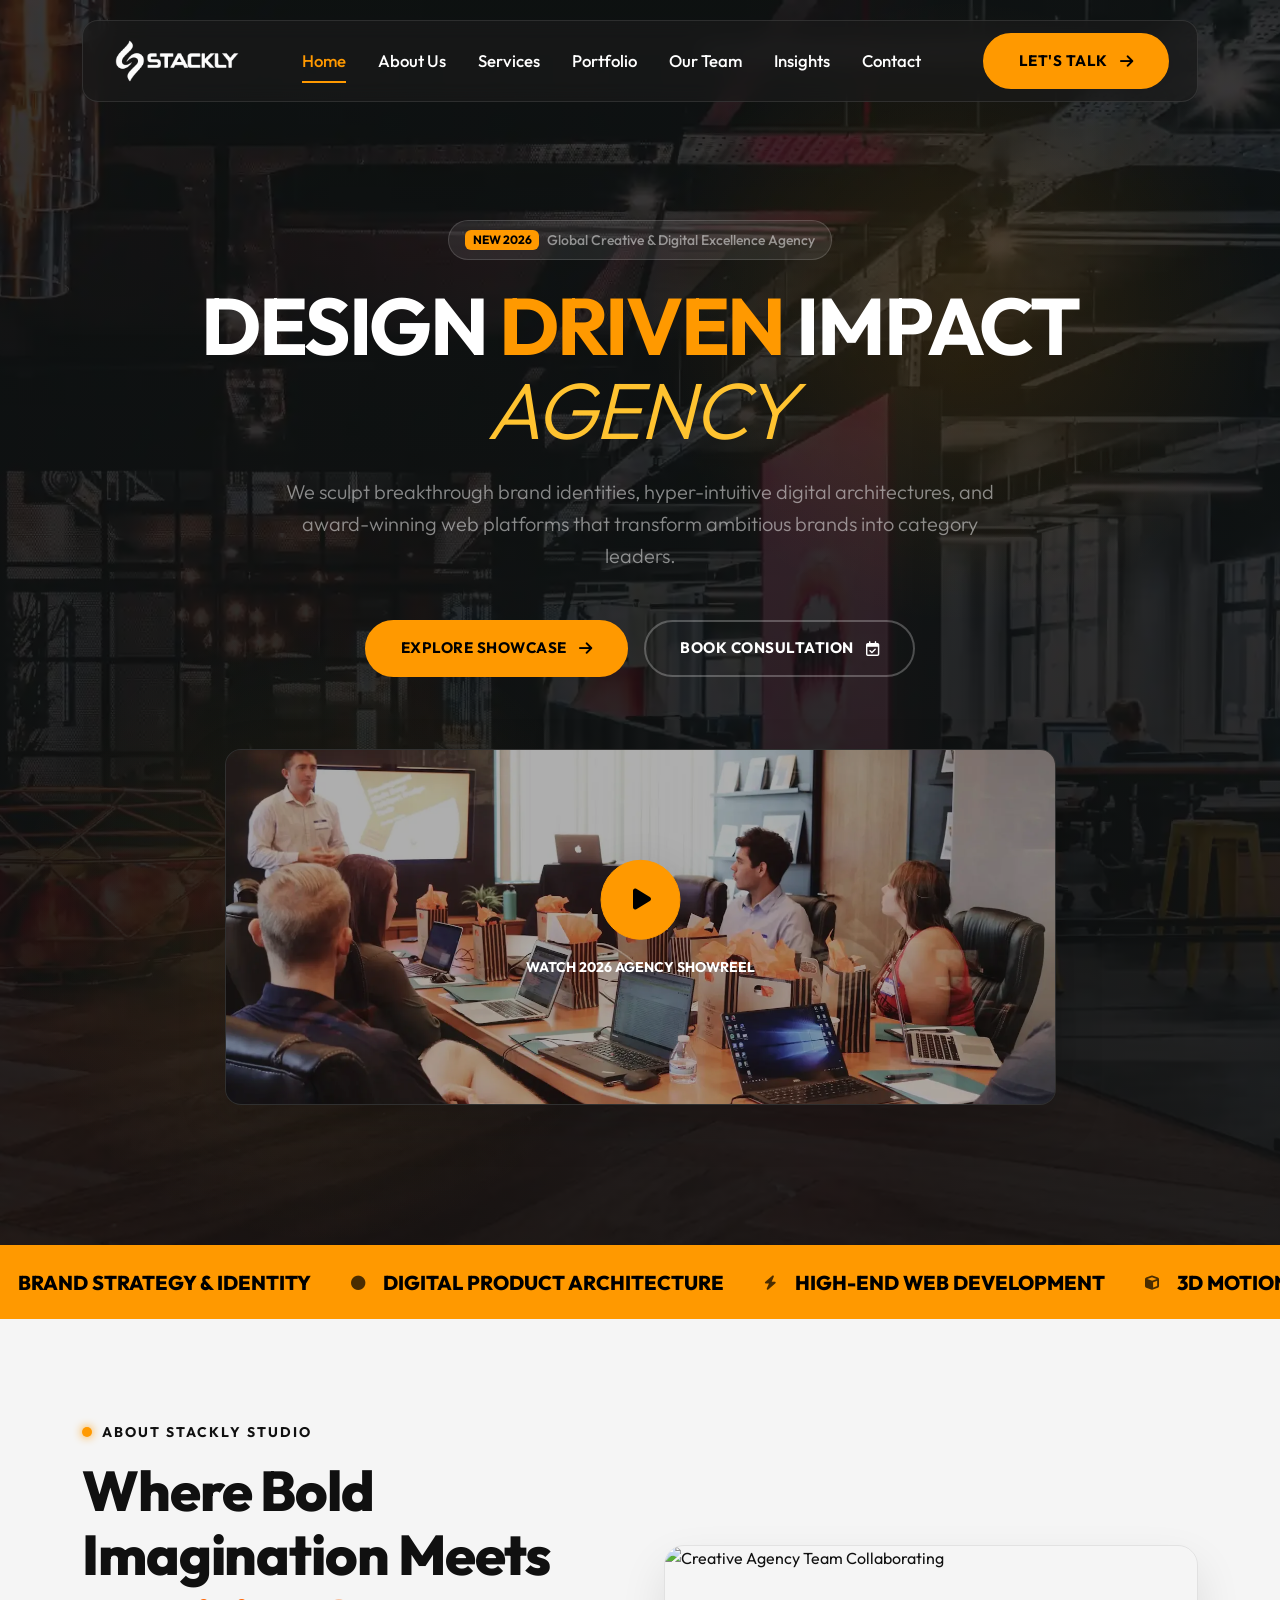
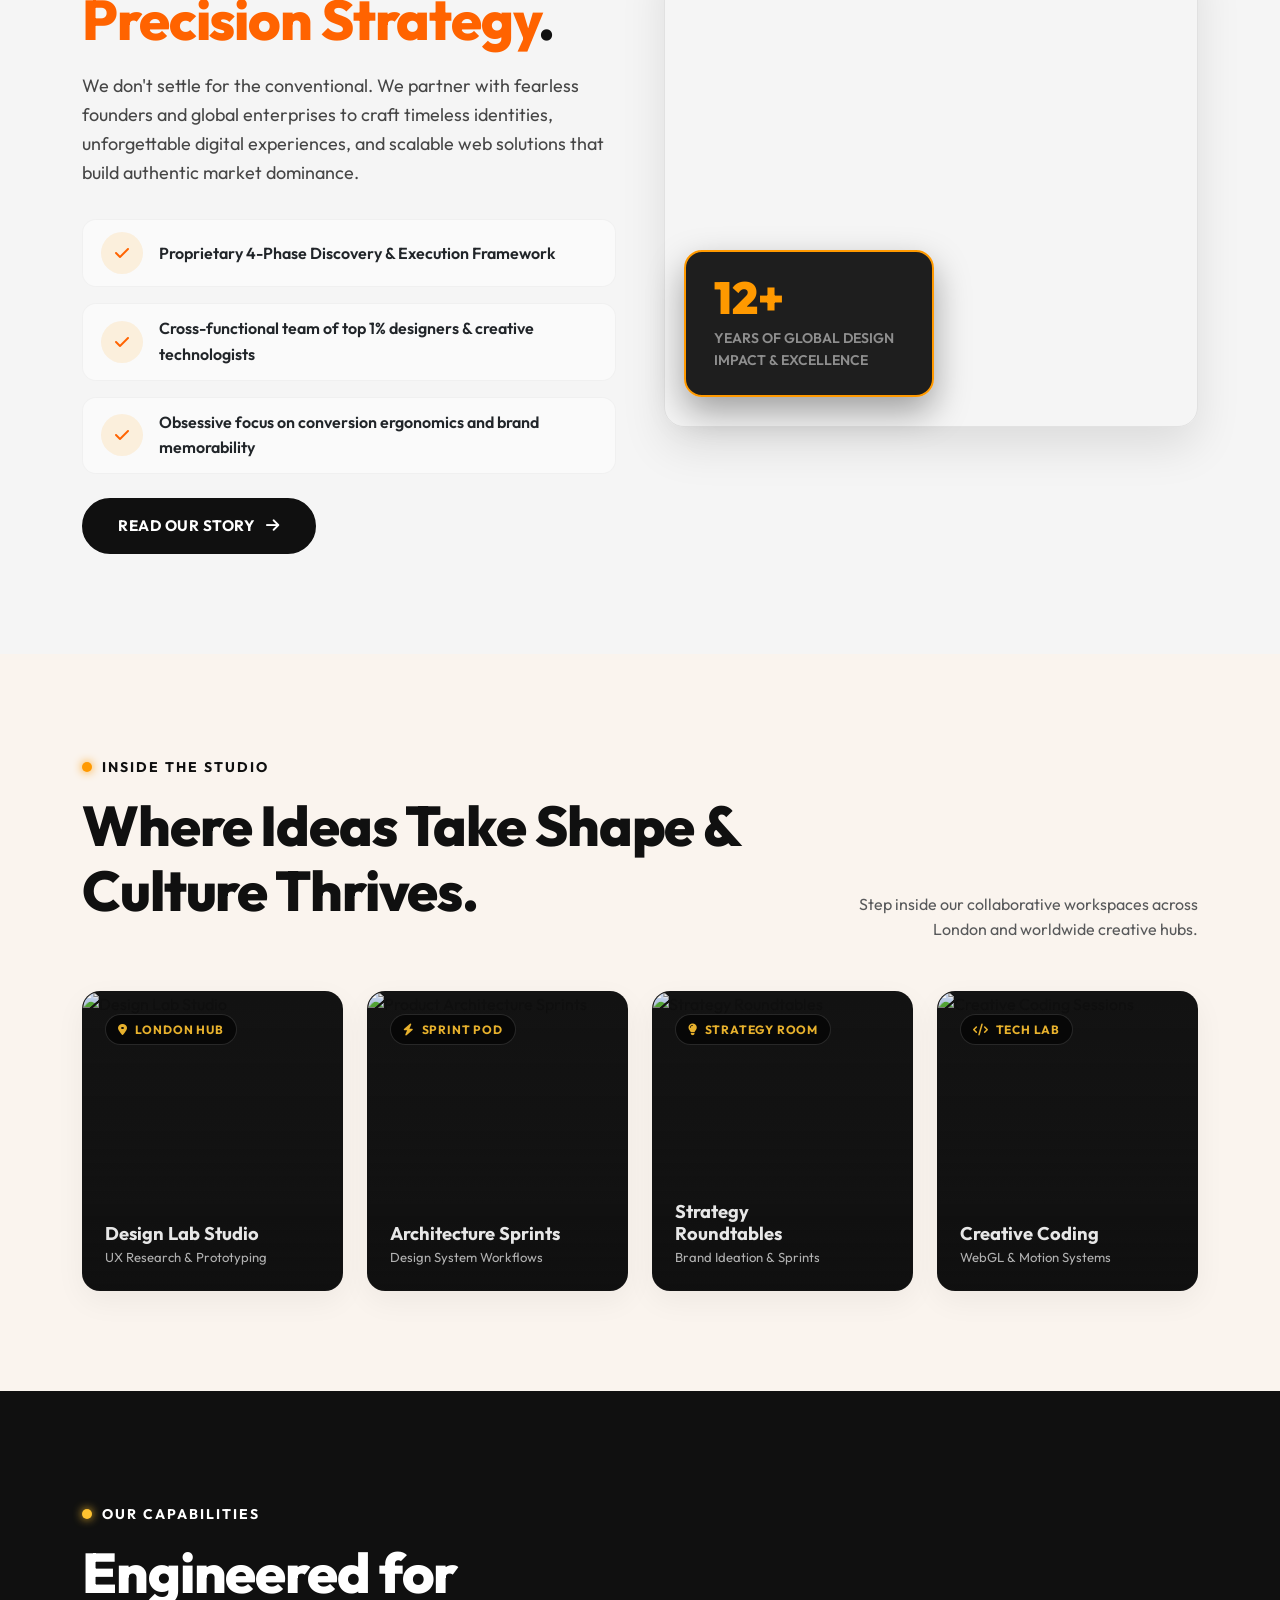
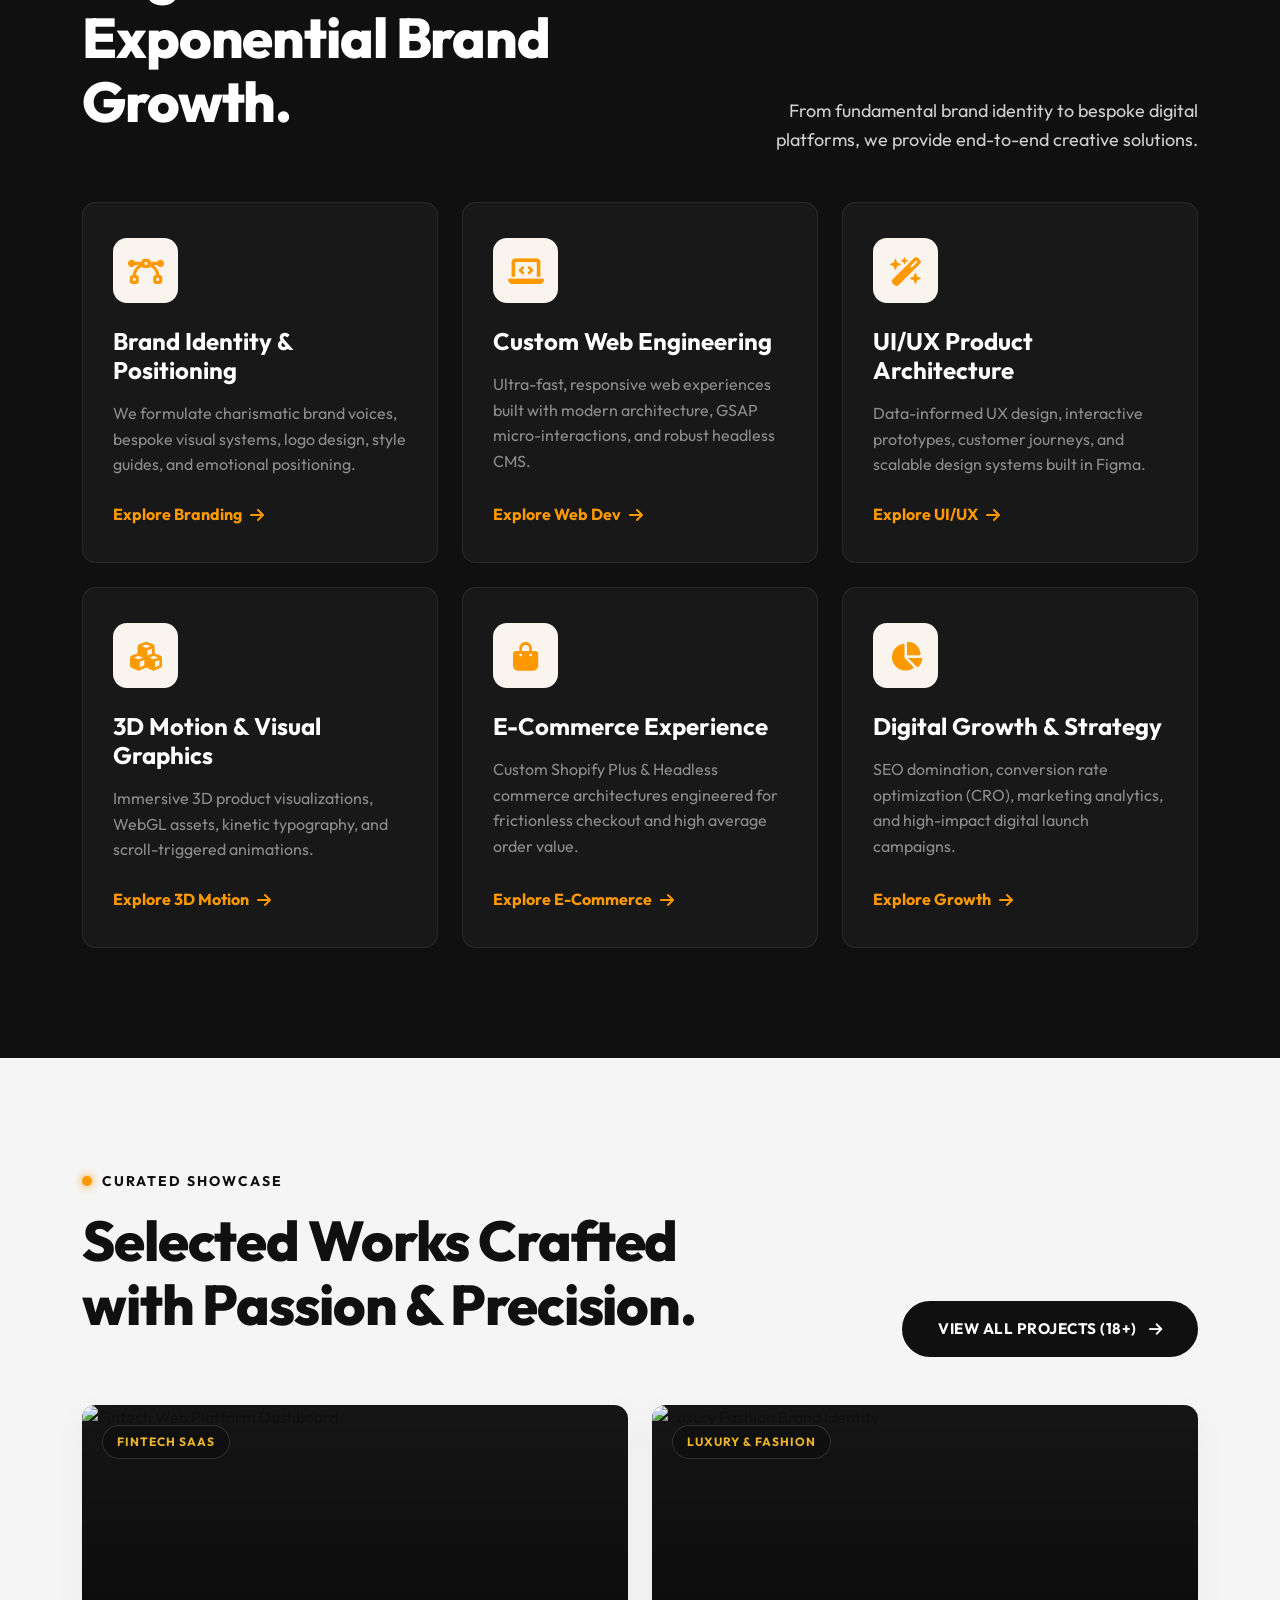
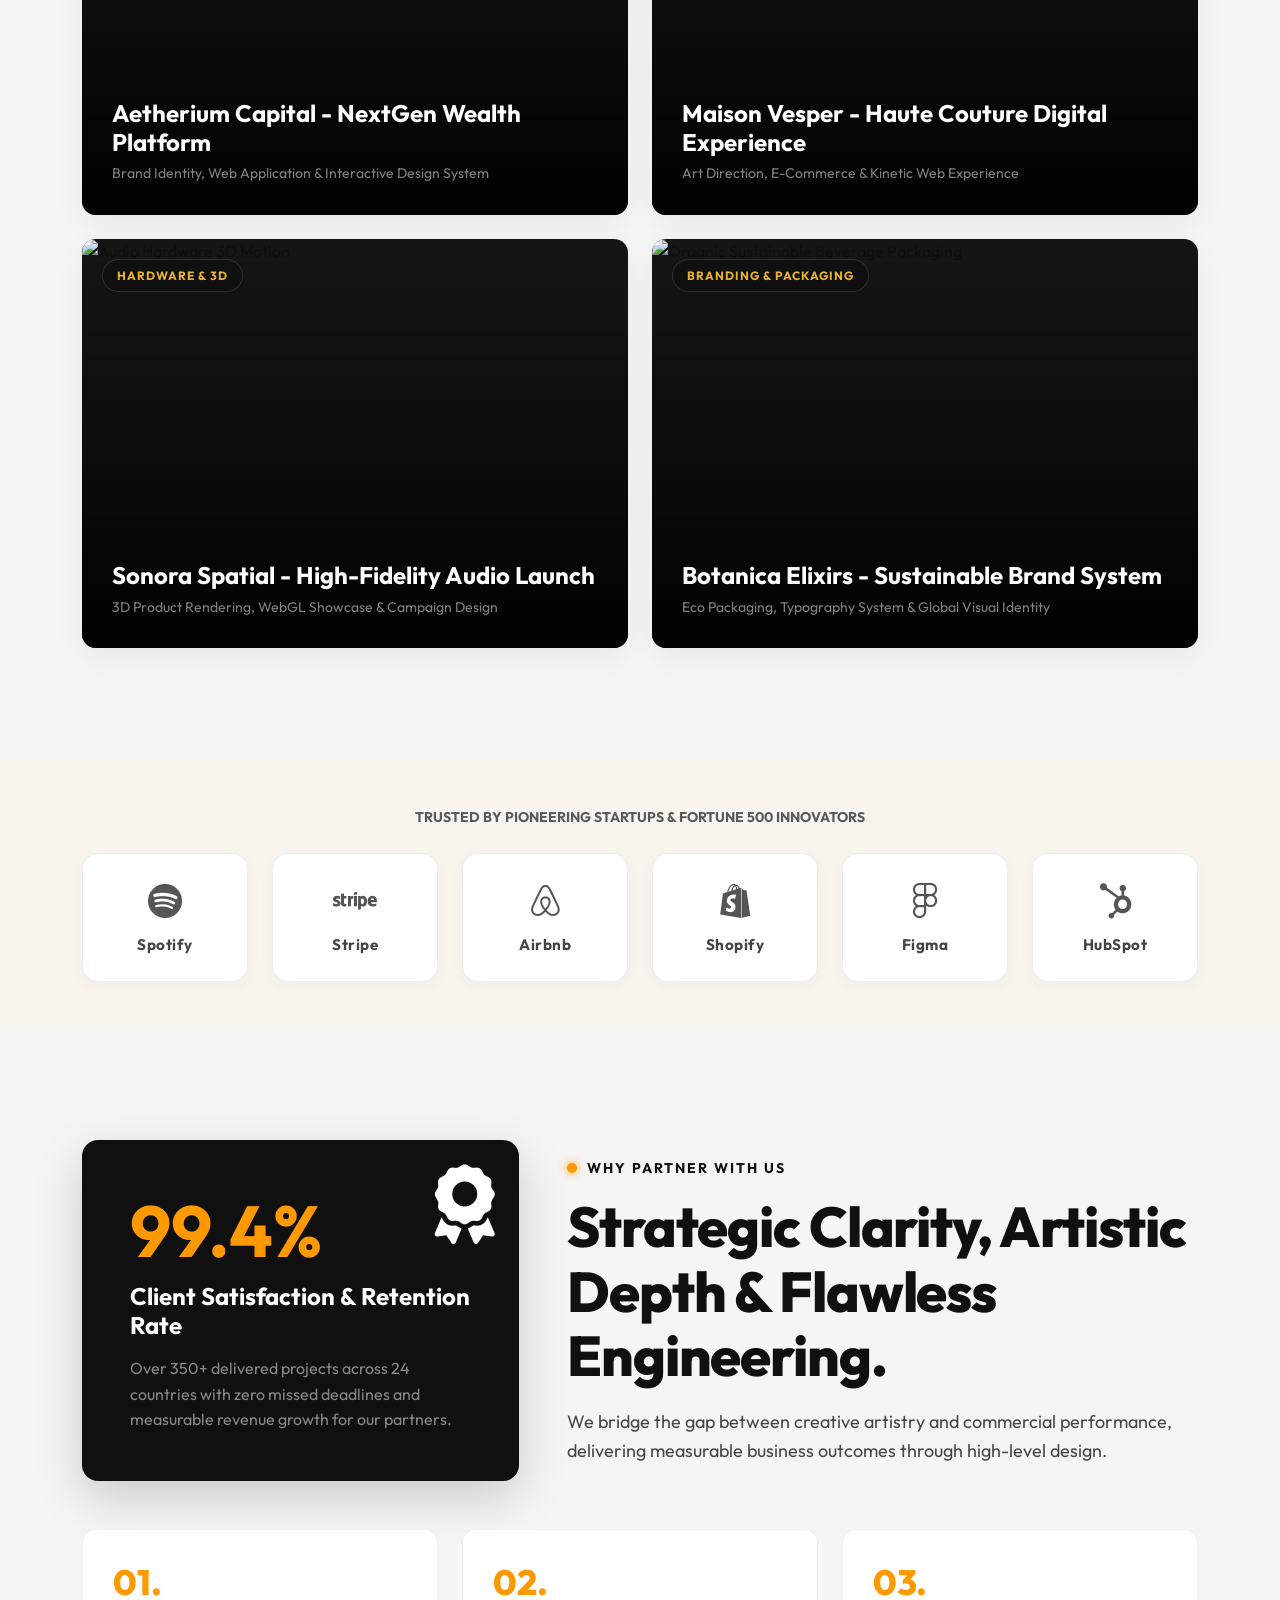
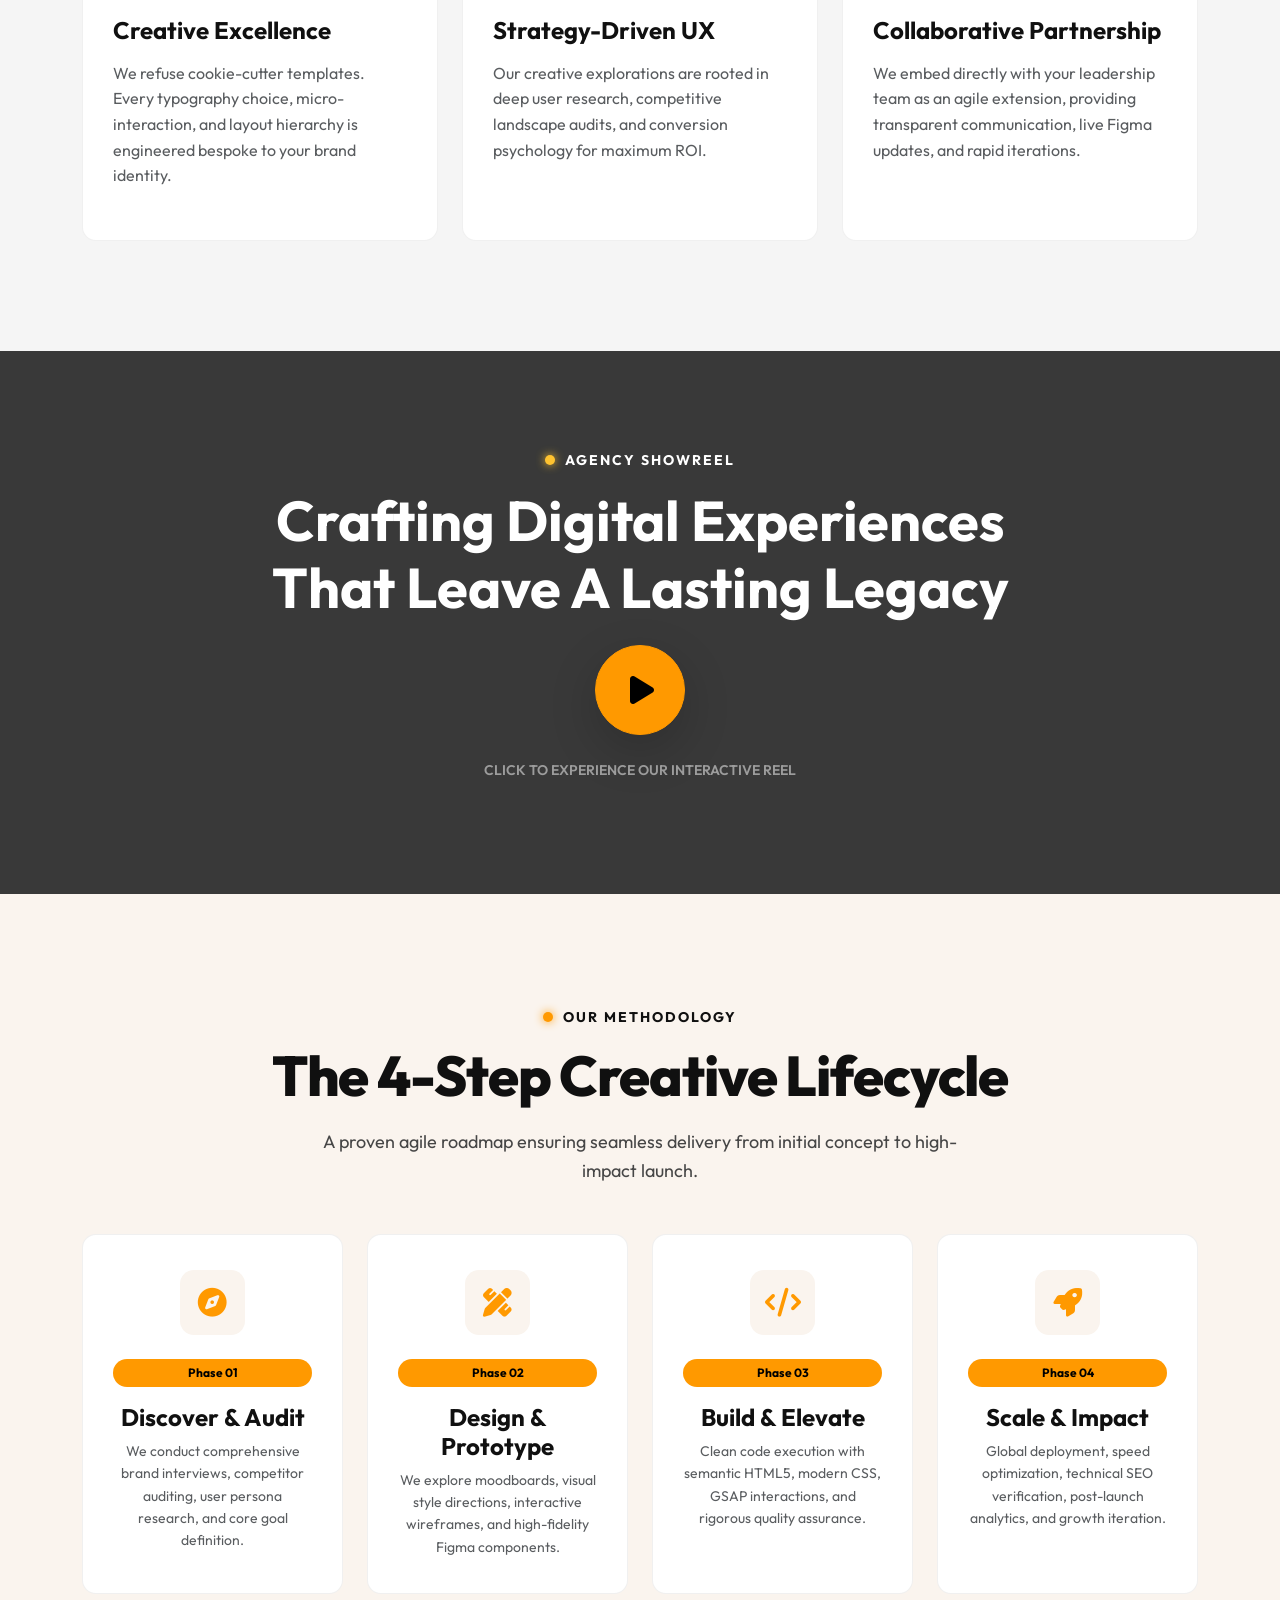
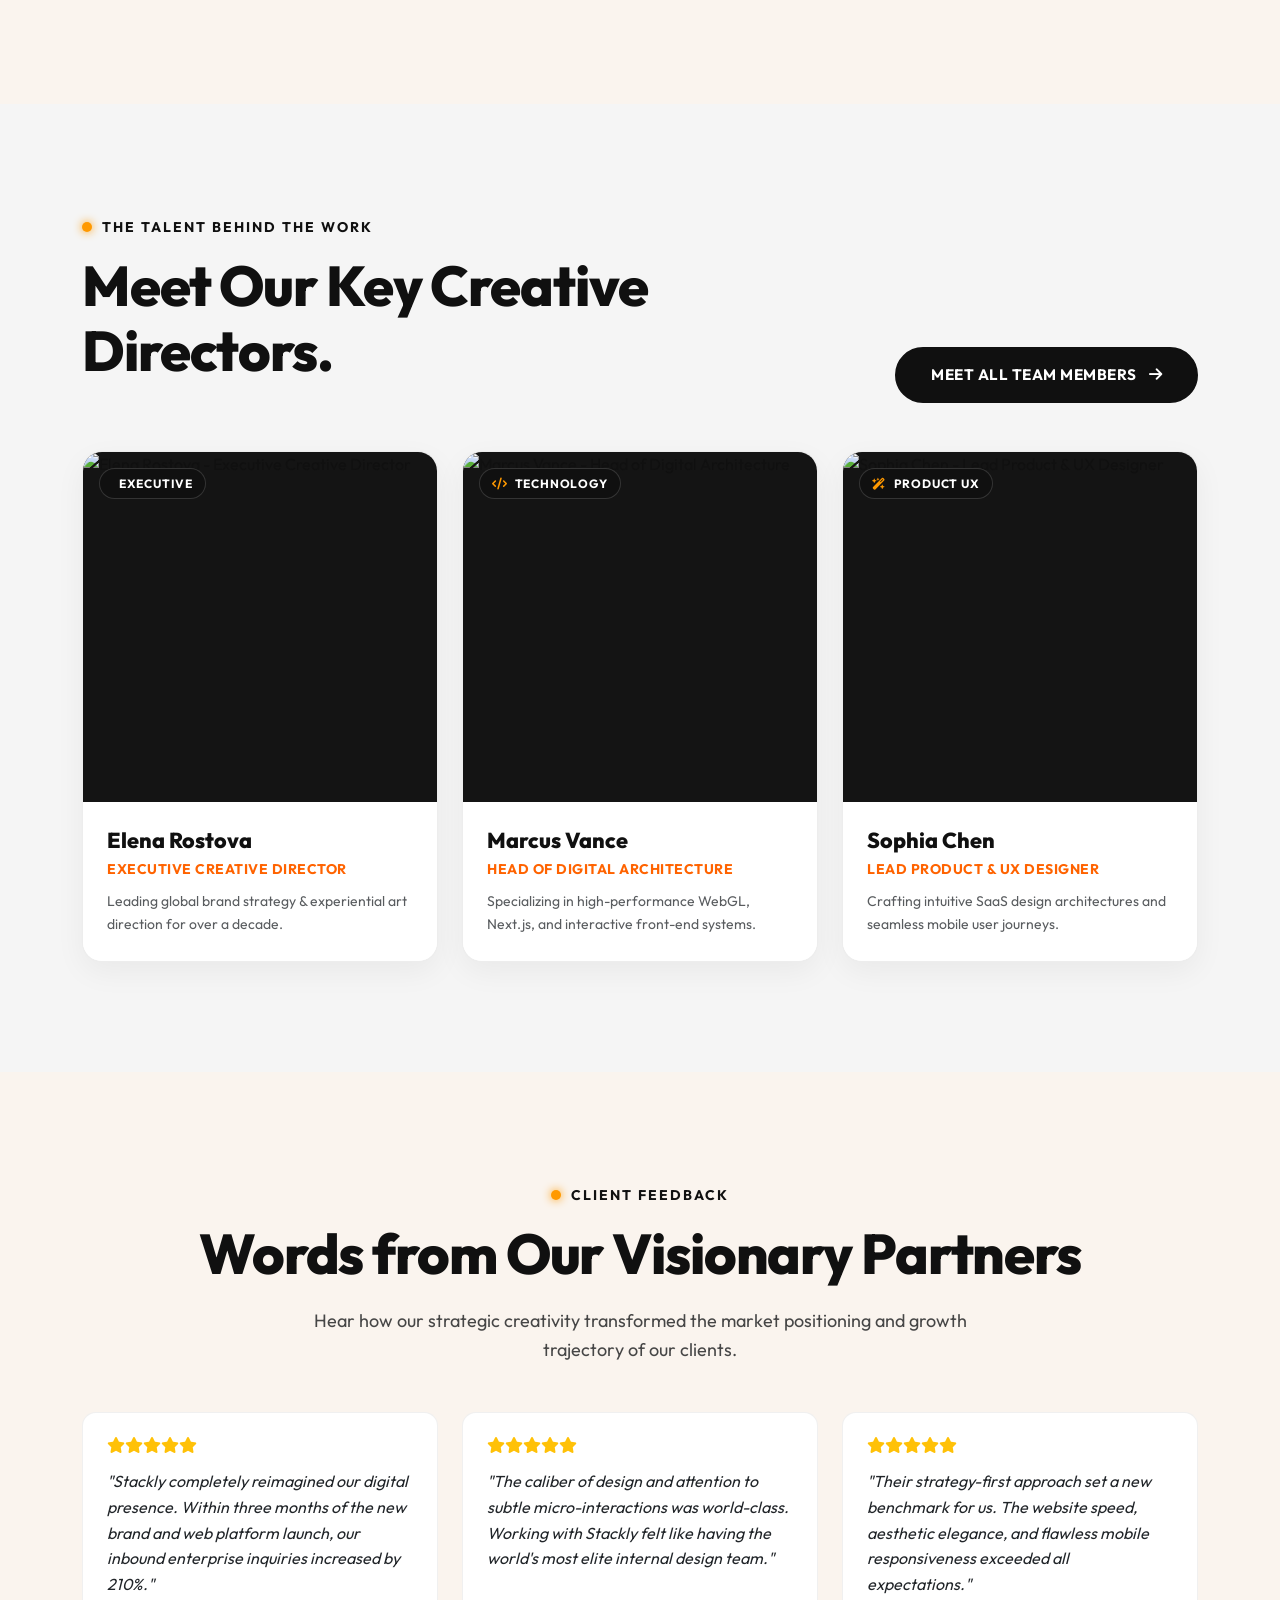
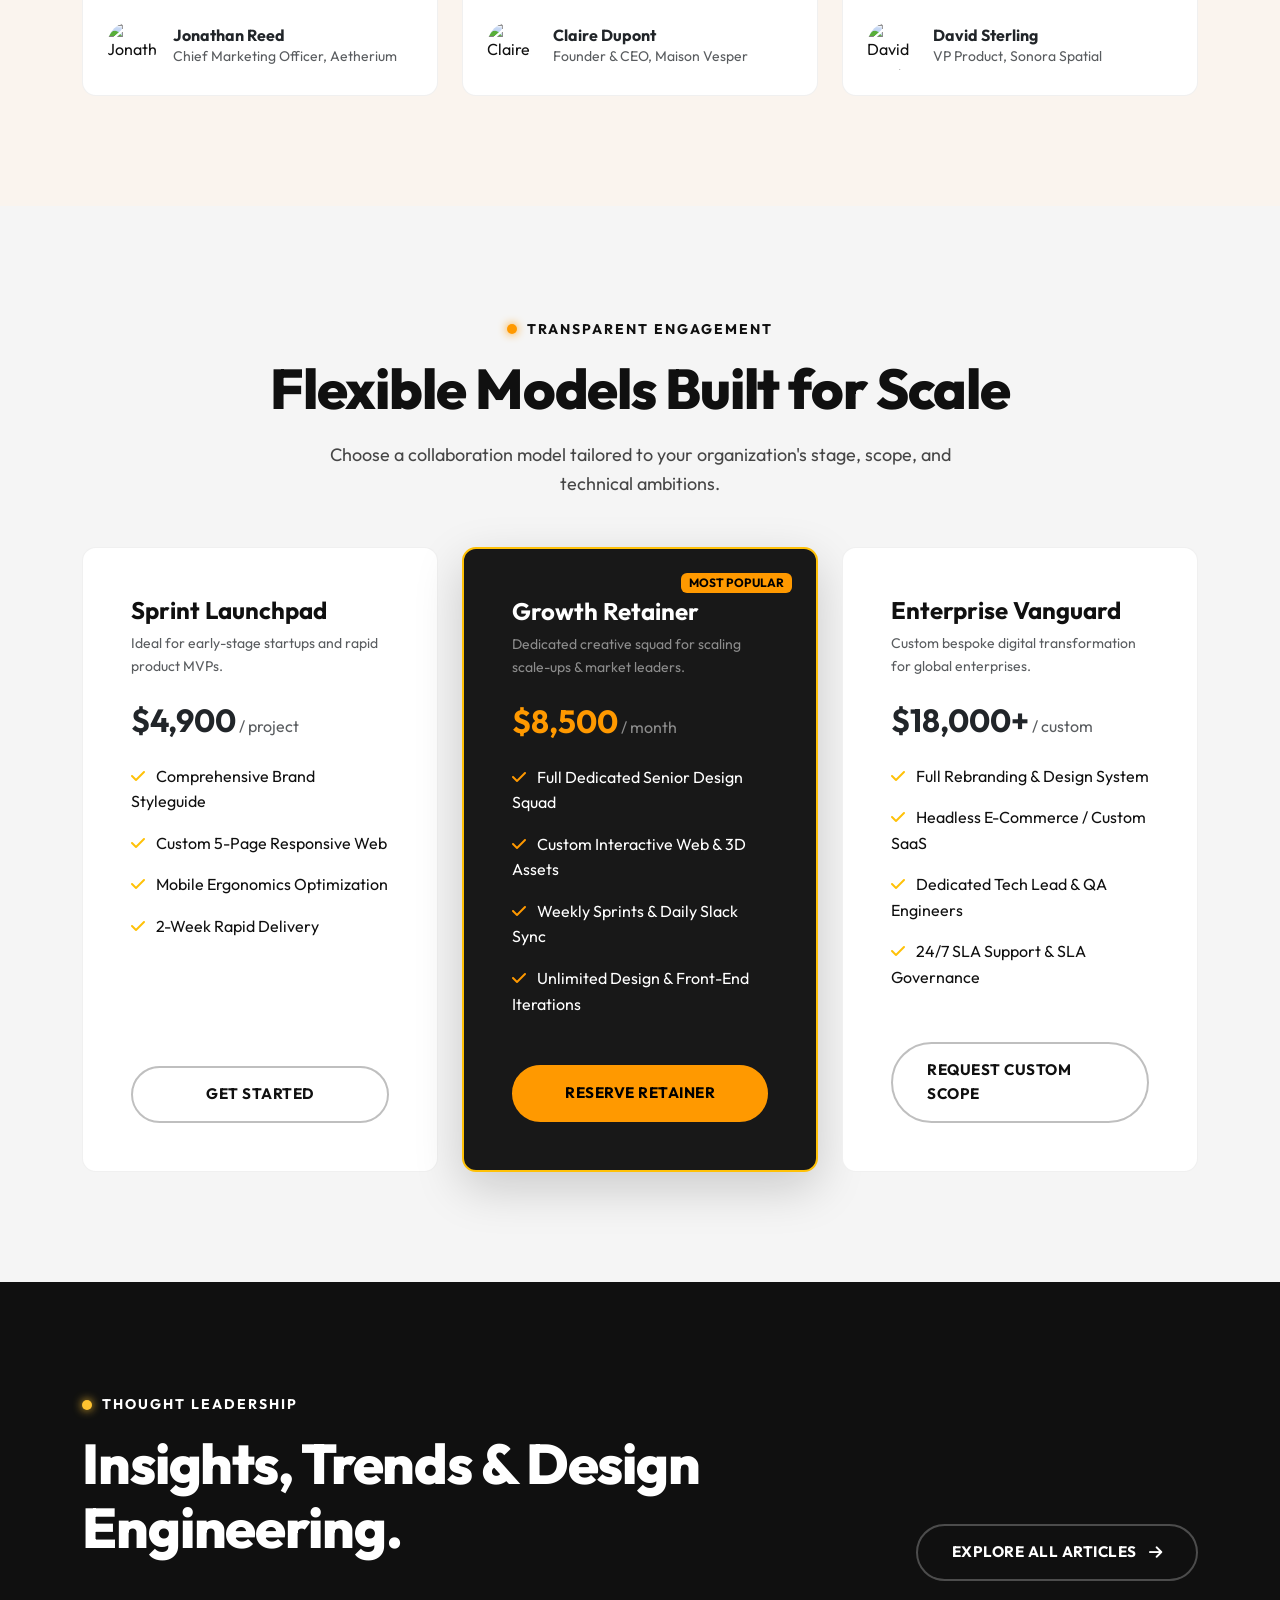
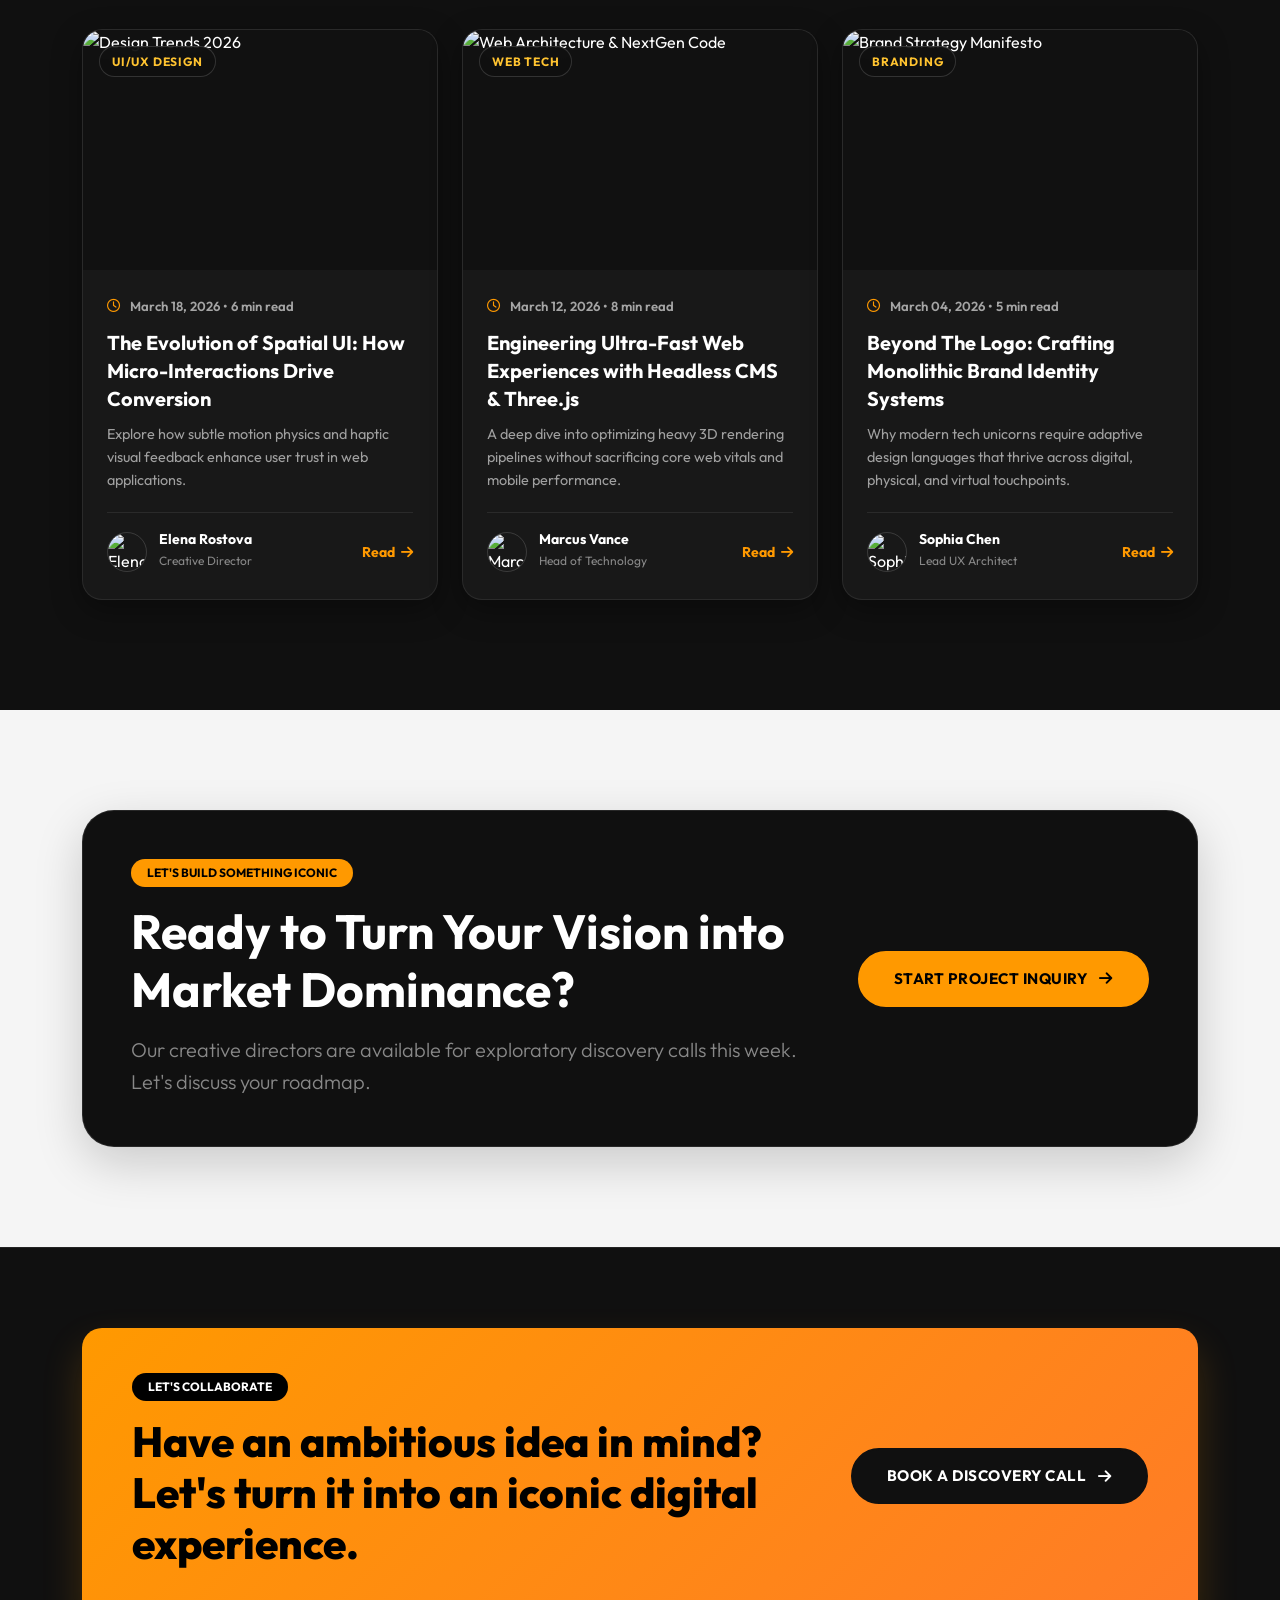
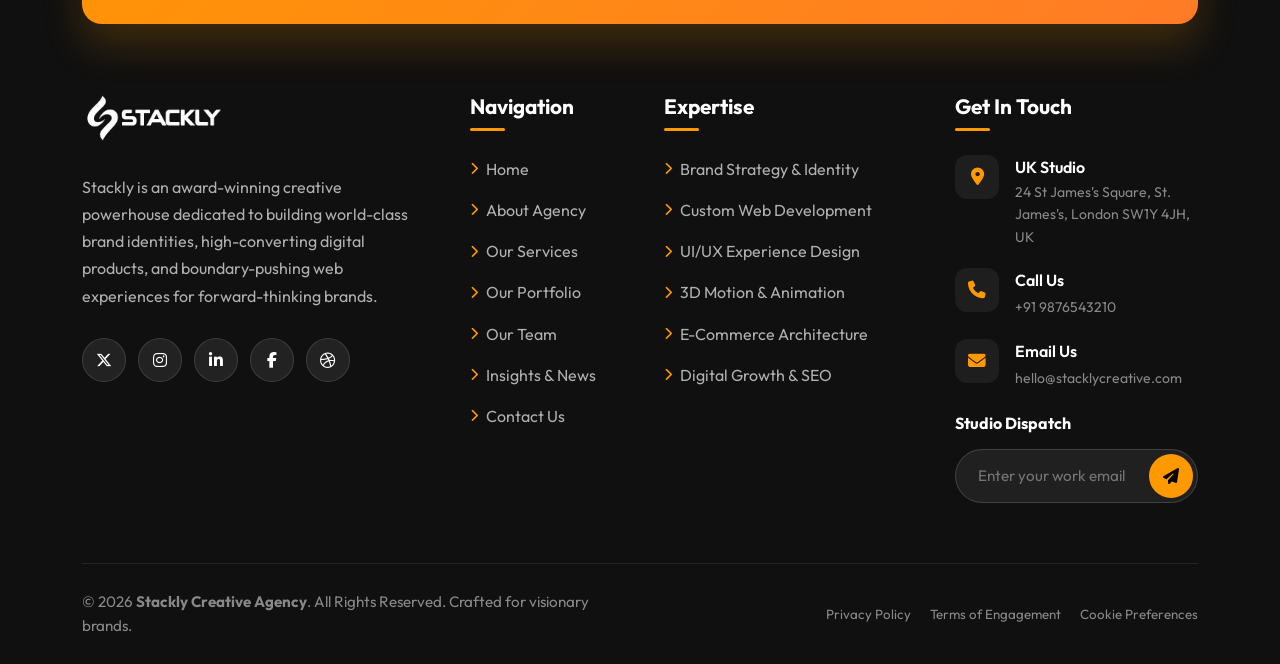
==== commit f6b1760d: "refactor: banner images added" ====
--- a/index.html
+++ b/index.html
@@ -35,7 +35,7 @@
 
     <!-- SECTION 1: HERO SHOWCASE  -->
     <section
-      class="bg-theme-charcoal position-relative overflow-hidden hero-section"
+      class="bg-theme-charcoal position-relative overflow-hidden hero-section hero-banner-home text-white"
       style="padding: 220px 0 140px"
     >
       <!-- Ambient Glow Elements -->
@@ -231,56 +231,35 @@
             </p>
 
             <div class="d-flex flex-column gap-3 mb-4">
-              <div class="d-flex align-items-center gap-3">
-                <div
-                  class="rounded-circle p-2 bg-warning bg-opacity-25 text-warning d-flex align-items-center justify-content-center"
-                  style="
-                    width: 38px;
-                    height: 38px;
-                    color: var(--color-secondary) !important;
-                  "
-                >
+              <div class="about-feature-item">
+                <div class="about-feature-icon">
                   <i class="fa-solid fa-check"></i>
                 </div>
-                <span class="fw-semibold text-dark"
+                <span class="about-feature-text fw-semibold text-dark"
                   >Proprietary 4-Phase Discovery & Execution Framework</span
                 >
               </div>
-              <div class="d-flex align-items-center gap-3">
-                <div
-                  class="rounded-circle p-2 bg-warning bg-opacity-25 text-warning d-flex align-items-center justify-content-center"
-                  style="
-                    width: 38px;
-                    height: 38px;
-                    color: var(--color-secondary) !important;
-                  "
-                >
+              <div class="about-feature-item">
+                <div class="about-feature-icon">
                   <i class="fa-solid fa-check"></i>
                 </div>
-                <span class="fw-semibold text-dark"
+                <span class="about-feature-text fw-semibold text-dark"
                   >Cross-functional team of top 1% designers & creative
                   technologists</span
                 >
               </div>
-              <div class="d-flex align-items-center gap-3">
-                <div
-                  class="rounded-circle p-2 bg-warning bg-opacity-25 text-warning d-flex align-items-center justify-content-center"
-                  style="
-                    width: 38px;
-                    height: 38px;
-                    color: var(--color-secondary) !important;
-                  "
-                >
+              <div class="about-feature-item">
+                <div class="about-feature-icon">
                   <i class="fa-solid fa-check"></i>
                 </div>
-                <span class="fw-semibold text-dark"
+                <span class="about-feature-text fw-semibold text-dark"
                   >Obsessive focus on conversion ergonomics and brand
                   memorability</span
                 >
               </div>
             </div>
 
-            <a href="#" class="btn-creative btn-creative-dark">
+            <a href="pages/about.html" class="btn-creative btn-creative-dark">
               <span>Read Our Story</span>
               <i class="fa-solid fa-arrow-right"></i>
             </a>
@@ -288,32 +267,16 @@
 
           <div class="col-lg-6">
             <div class="position-relative">
-              <div
-                class="rounded-4 overflow-hidden shadow-lg border border-black border-opacity-10"
-              >
+              <div class="about-image-wrapper">
                 <img
                   src="https://images.unsplash.com/photo-1522071820081-009f0129c71c?q=80&w=1000&auto=format&fit=crop"
                   alt="Creative Agency Team Collaborating"
-                  class="w-100 object-fit-cover"
-                  style="height: 480px"
                 />
               </div>
 
               <!-- Floating Stat Badge -->
-              <div
-                class="position-absolute bottom-0 start-0 translate-middle-y ms-4 p-4 rounded-4 shadow-lg text-white"
-                style="
-                  background: var(--color-dark-charcoal);
-                  border: 2px solid var(--color-primary);
-                  max-width: 240px;
-                "
-              >
-                <h3
-                  class="fw-bolder mb-0 text-theme-primary"
-                  style="font-size: 2.8rem"
-                >
-                  12+
-                </h3>
+              <div class="about-stat-badge">
+                <h3 class="about-stat-number">12+</h3>
                 <p class="small text-white-50 mb-0 fw-semibold text-uppercase">
                   Years of Global Design Impact & Excellence
                 </p>
@@ -347,35 +310,93 @@
 
         <div class="row g-4">
           <div class="col-md-6 col-lg-3">
-            <div class="studio-gallery-img shadow-sm">
+            <div class="studio-gallery-card">
               <img
                 src="https://images.unsplash.com/photo-1497366216548-37526070297c?q=80&w=700&auto=format&fit=crop"
                 alt="Design Lab Studio"
               />
+              <div class="studio-gallery-overlay">
+                <span class="studio-gallery-badge"
+                  ><i class="fa-solid fa-location-dot me-1"></i> London
+                  Hub</span
+                >
+                <div class="d-flex align-items-end justify-content-between">
+                  <div>
+                    <h5 class="studio-gallery-title">Design Lab Studio</h5>
+                    <p class="studio-gallery-desc">UX Research & Prototyping</p>
+                  </div>
+                  <div class="studio-zoom-icon">
+                    <i class="fa-solid fa-arrow-up-right-from-square"></i>
+                  </div>
+                </div>
+              </div>
             </div>
           </div>
           <div class="col-md-6 col-lg-3">
-            <div class="studio-gallery-img shadow-sm">
+            <div class="studio-gallery-card">
               <img
                 src="https://images.unsplash.com/photo-1531403009284-440f080d1e12?q=80&w=700&auto=format&fit=crop"
                 alt="Product Architecture Sprints"
               />
+              <div class="studio-gallery-overlay">
+                <span class="studio-gallery-badge"
+                  ><i class="fa-solid fa-bolt me-1"></i> Sprint Pod</span
+                >
+                <div class="d-flex align-items-end justify-content-between">
+                  <div>
+                    <h5 class="studio-gallery-title">Architecture Sprints</h5>
+                    <p class="studio-gallery-desc">Design System Workflows</p>
+                  </div>
+                  <div class="studio-zoom-icon">
+                    <i class="fa-solid fa-arrow-up-right-from-square"></i>
+                  </div>
+                </div>
+              </div>
             </div>
           </div>
           <div class="col-md-6 col-lg-3">
-            <div class="studio-gallery-img shadow-sm">
+            <div class="studio-gallery-card">
               <img
                 src="https://images.unsplash.com/photo-1556761175-5973dc0f32e7?q=80&w=700&auto=format&fit=crop"
                 alt="Strategy Roundtables"
               />
+              <div class="studio-gallery-overlay">
+                <span class="studio-gallery-badge"
+                  ><i class="fa-solid fa-lightbulb me-1"></i> Strategy
+                  Room</span
+                >
+                <div class="d-flex align-items-end justify-content-between">
+                  <div>
+                    <h5 class="studio-gallery-title">Strategy Roundtables</h5>
+                    <p class="studio-gallery-desc">Brand Ideation & Sprints</p>
+                  </div>
+                  <div class="studio-zoom-icon">
+                    <i class="fa-solid fa-arrow-up-right-from-square"></i>
+                  </div>
+                </div>
+              </div>
             </div>
           </div>
           <div class="col-md-6 col-lg-3">
-            <div class="studio-gallery-img shadow-sm">
+            <div class="studio-gallery-card">
               <img
                 src="https://images.unsplash.com/photo-1600880292203-757bb62b4baf?q=80&w=700&auto=format&fit=crop"
                 alt="Creative Coding Sessions"
               />
+              <div class="studio-gallery-overlay">
+                <span class="studio-gallery-badge"
+                  ><i class="fa-solid fa-code me-1"></i> Tech Lab</span
+                >
+                <div class="d-flex align-items-end justify-content-between">
+                  <div>
+                    <h5 class="studio-gallery-title">Creative Coding</h5>
+                    <p class="studio-gallery-desc">WebGL & Motion Systems</p>
+                  </div>
+                  <div class="studio-zoom-icon">
+                    <i class="fa-solid fa-arrow-up-right-from-square"></i>
+                  </div>
+                </div>
+              </div>
             </div>
           </div>
         </div>
@@ -657,38 +678,54 @@
         >
           Trusted by Pioneering Startups & Fortune 500 Innovators
         </p>
-        <div
-          class="row justify-content-center align-items-center g-4 opacity-75"
-        >
-          <div class="col-4 col-md-2">
-            <h4 class="fw-bolder text-dark mb-0">
-              <i class="fa-brands fa-spotify me-1"></i> Spotify
-            </h4>
-          </div>
-          <div class="col-4 col-md-2">
-            <h4 class="fw-bolder text-dark mb-0">
-              <i class="fa-brands fa-stripe me-1"></i> Stripe
-            </h4>
-          </div>
-          <div class="col-4 col-md-2">
-            <h4 class="fw-bolder text-dark mb-0">
-              <i class="fa-brands fa-airbnb me-1"></i> Airbnb
-            </h4>
-          </div>
-          <div class="col-4 col-md-2">
-            <h4 class="fw-bolder text-dark mb-0">
-              <i class="fa-brands fa-shopify me-1"></i> Shopify
-            </h4>
-          </div>
-          <div class="col-4 col-md-2">
-            <h4 class="fw-bolder text-dark mb-0">
-              <i class="fa-brands fa-figma me-1"></i> Figma
-            </h4>
-          </div>
-          <div class="col-4 col-md-2">
-            <h4 class="fw-bolder text-dark mb-0">
-              <i class="fa-brands fa-hubspot me-1"></i> HubSpot
-            </h4>
+        <div class="row justify-content-center align-items-center g-3 g-md-4">
+          <div class="col-6 col-sm-4 col-lg-2">
+            <div class="brand-logo-card">
+              <div class="brand-logo-icon">
+                <i class="fa-brands fa-spotify"></i>
+              </div>
+              <span class="brand-logo-name">Spotify</span>
+            </div>
+          </div>
+          <div class="col-6 col-sm-4 col-lg-2">
+            <div class="brand-logo-card">
+              <div class="brand-logo-icon">
+                <i class="fa-brands fa-stripe"></i>
+              </div>
+              <span class="brand-logo-name">Stripe</span>
+            </div>
+          </div>
+          <div class="col-6 col-sm-4 col-lg-2">
+            <div class="brand-logo-card">
+              <div class="brand-logo-icon">
+                <i class="fa-brands fa-airbnb"></i>
+              </div>
+              <span class="brand-logo-name">Airbnb</span>
+            </div>
+          </div>
+          <div class="col-6 col-sm-4 col-lg-2">
+            <div class="brand-logo-card">
+              <div class="brand-logo-icon">
+                <i class="fa-brands fa-shopify"></i>
+              </div>
+              <span class="brand-logo-name">Shopify</span>
+            </div>
+          </div>
+          <div class="col-6 col-sm-4 col-lg-2">
+            <div class="brand-logo-card">
+              <div class="brand-logo-icon">
+                <i class="fa-brands fa-figma"></i>
+              </div>
+              <span class="brand-logo-name">Figma</span>
+            </div>
+          </div>
+          <div class="col-6 col-sm-4 col-lg-2">
+            <div class="brand-logo-card">
+              <div class="brand-logo-icon">
+                <i class="fa-brands fa-hubspot"></i>
+              </div>
+              <span class="brand-logo-name">HubSpot</span>
+            </div>
           </div>
         </div>
       </div>
@@ -919,7 +956,7 @@
             <h2 class="section-title">Meet Our Key Creative Directors.</h2>
           </div>
           <div class="col-lg-5 text-lg-end">
-            <a href="#" class="btn-creative btn-creative-dark">
+            <a href="pages/team.html" class="btn-creative btn-creative-dark">
               <span>Meet All Team Members</span>
               <i class="fa-solid fa-arrow-right"></i>
             </a>
@@ -931,6 +968,10 @@
           <div class="col-lg-4 col-md-6">
             <div class="team-member-card">
               <div class="team-img-wrapper">
+                <span class="team-badge"
+                  ><i class="fa-solid fa-sparkles text-theme-primary me-1"></i>
+                  Executive</span
+                >
                 <img
                   src="https://images.unsplash.com/photo-1534528741775-53994a69daeb?q=80&w=800&auto=format&fit=crop"
                   alt="Elena Rostova - Executive Creative Director"
@@ -962,6 +1003,10 @@
           <div class="col-lg-4 col-md-6">
             <div class="team-member-card">
               <div class="team-img-wrapper">
+                <span class="team-badge"
+                  ><i class="fa-solid fa-code text-theme-primary me-1"></i>
+                  Technology</span
+                >
                 <img
                   src="https://images.unsplash.com/photo-1507003211169-0a1dd7228f2d?q=80&w=800&auto=format&fit=crop"
                   alt="Marcus Vance - Head of Digital Architecture"
@@ -993,6 +1038,12 @@
           <div class="col-lg-4 col-md-6">
             <div class="team-member-card">
               <div class="team-img-wrapper">
+                <span class="team-badge"
+                  ><i
+                    class="fa-solid fa-wand-magic-sparkles text-theme-primary me-1"
+                  ></i>
+                  Product UX</span
+                >
                 <img
                   src="https://images.unsplash.com/photo-1573496359142-b8d87734a5a2?q=80&w=800&auto=format&fit=crop"
                   alt="Sophia Chen - Lead Product & UX Designer"
@@ -1283,7 +1334,7 @@
             </h2>
           </div>
           <div class="col-lg-5 text-lg-end">
-            <a href="#" class="btn-creative btn-creative-outline">
+            <a href="pages/blog.html" class="btn-creative btn-creative-outline">
               <span>Explore All Articles</span>
               <i class="fa-solid fa-arrow-right"></i>
             </a>
@@ -1295,36 +1346,41 @@
           <div class="col-lg-4 col-md-6">
             <div class="blog-grid-card">
               <div class="blog-grid-img-wrapper">
+                <span class="blog-cat-badge">UI/UX Design</span>
                 <img
                   src="https://images.unsplash.com/photo-1581291518857-4e27b48ff24e?q=80&w=800&auto=format&fit=crop"
                   alt="Design Trends 2026"
                 />
               </div>
               <div class="blog-grid-body">
-                <span class="blog-date-badge"
-                  ><i class="fa-regular fa-clock"></i> March 18, 2026 • 6 min
-                  read</span
+                <span class="blog-meta-badge"
+                  ><i class="fa-regular fa-clock text-theme-primary me-1"></i>
+                  March 18, 2026 • 6 min read</span
                 >
                 <h4 class="blog-grid-title">
                   The Evolution of Spatial UI: How Micro-Interactions Drive
                   Conversion
                 </h4>
-                <p class="text-muted small mb-3">
+                <p class="blog-grid-desc">
                   Explore how subtle motion physics and haptic visual feedback
                   enhance user trust in web applications.
                 </p>
                 <div class="blog-author-meta">
-                  <img
-                    src="https://images.unsplash.com/photo-1534528741775-53994a69daeb?q=80&w=150&auto=format&fit=crop"
-                    alt="Elena Rostova"
-                    class="blog-author-avatar"
-                  />
-                  <div>
-                    <h6 class="mb-0 fw-bold small text-dark">Elena Rostova</h6>
-                    <span class="text-muted" style="font-size: 0.75rem"
-                      >Creative Director</span
-                    >
+                  <div class="blog-author-info">
+                    <img
+                      src="https://images.unsplash.com/photo-1534528741775-53994a69daeb?q=80&w=150&auto=format&fit=crop"
+                      alt="Elena Rostova"
+                      class="blog-author-avatar"
+                    />
+                    <div>
+                      <h6 class="blog-author-name">Elena Rostova</h6>
+                      <span class="blog-author-role">Creative Director</span>
+                    </div>
                   </div>
+                  <a href="pages/blog.html" class="blog-read-btn">
+                    <span>Read</span>
+                    <i class="fa-solid fa-arrow-right"></i>
+                  </a>
                 </div>
               </div>
             </div>
@@ -1334,36 +1390,41 @@
           <div class="col-lg-4 col-md-6">
             <div class="blog-grid-card">
               <div class="blog-grid-img-wrapper">
+                <span class="blog-cat-badge">Web Tech</span>
                 <img
                   src="https://images.unsplash.com/photo-1555066931-4365d14bab8c?q=80&w=800&auto=format&fit=crop"
                   alt="Web Architecture & NextGen Code"
                 />
               </div>
               <div class="blog-grid-body">
-                <span class="blog-date-badge"
-                  ><i class="fa-regular fa-clock"></i> March 12, 2026 • 8 min
-                  read</span
+                <span class="blog-meta-badge"
+                  ><i class="fa-regular fa-clock text-theme-primary me-1"></i>
+                  March 12, 2026 • 8 min read</span
                 >
                 <h4 class="blog-grid-title">
                   Engineering Ultra-Fast Web Experiences with Headless CMS &
                   Three.js
                 </h4>
-                <p class="text-muted small mb-3">
+                <p class="blog-grid-desc">
                   A deep dive into optimizing heavy 3D rendering pipelines
                   without sacrificing core web vitals and mobile performance.
                 </p>
                 <div class="blog-author-meta">
-                  <img
-                    src="https://images.unsplash.com/photo-1507003211169-0a1dd7228f2d?q=80&w=150&auto=format&fit=crop"
-                    alt="Marcus Vance"
-                    class="blog-author-avatar"
-                  />
-                  <div>
-                    <h6 class="mb-0 fw-bold small text-dark">Marcus Vance</h6>
-                    <span class="text-muted" style="font-size: 0.75rem"
-                      >Head of Technology</span
-                    >
+                  <div class="blog-author-info">
+                    <img
+                      src="https://images.unsplash.com/photo-1507003211169-0a1dd7228f2d?q=80&w=150&auto=format&fit=crop"
+                      alt="Marcus Vance"
+                      class="blog-author-avatar"
+                    />
+                    <div>
+                      <h6 class="blog-author-name">Marcus Vance</h6>
+                      <span class="blog-author-role">Head of Technology</span>
+                    </div>
                   </div>
+                  <a href="pages/blog.html" class="blog-read-btn">
+                    <span>Read</span>
+                    <i class="fa-solid fa-arrow-right"></i>
+                  </a>
                 </div>
               </div>
             </div>
@@ -1373,35 +1434,40 @@
           <div class="col-lg-4 col-md-6">
             <div class="blog-grid-card">
               <div class="blog-grid-img-wrapper">
+                <span class="blog-cat-badge">Branding</span>
                 <img
                   src="https://images.unsplash.com/photo-1557804506-669a67965ba0?q=80&w=800&auto=format&fit=crop"
                   alt="Brand Strategy Manifesto"
                 />
               </div>
               <div class="blog-grid-body">
-                <span class="blog-date-badge"
-                  ><i class="fa-regular fa-clock"></i> March 04, 2026 • 5 min
-                  read</span
+                <span class="blog-meta-badge"
+                  ><i class="fa-regular fa-clock text-theme-primary me-1"></i>
+                  March 04, 2026 • 5 min read</span
                 >
                 <h4 class="blog-grid-title">
                   Beyond The Logo: Crafting Monolithic Brand Identity Systems
                 </h4>
-                <p class="text-muted small mb-3">
+                <p class="blog-grid-desc">
                   Why modern tech unicorns require adaptive design languages
                   that thrive across digital, physical, and virtual touchpoints.
                 </p>
                 <div class="blog-author-meta">
-                  <img
-                    src="https://images.unsplash.com/photo-1573496359142-b8d87734a5a2?q=80&w=150&auto=format&fit=crop"
-                    alt="Sophia Chen"
-                    class="blog-author-avatar"
-                  />
-                  <div>
-                    <h6 class="mb-0 fw-bold small text-dark">Sophia Chen</h6>
-                    <span class="text-muted" style="font-size: 0.75rem"
-                      >Lead UX Architect</span
-                    >
+                  <div class="blog-author-info">
+                    <img
+                      src="https://images.unsplash.com/photo-1573496359142-b8d87734a5a2?q=80&w=150&auto=format&fit=crop"
+                      alt="Sophia Chen"
+                      class="blog-author-avatar"
+                    />
+                    <div>
+                      <h6 class="blog-author-name">Sophia Chen</h6>
+                      <span class="blog-author-role">Lead UX Architect</span>
+                    </div>
                   </div>
+                  <a href="pages/blog.html" class="blog-read-btn">
+                    <span>Read</span>
+                    <i class="fa-solid fa-arrow-right"></i>
+                  </a>
                 </div>
               </div>
             </div>
--- a/assets/css/styles.css
+++ b/assets/css/styles.css
@@ -545,6 +545,85 @@
   position: relative;
   overflow: hidden;
   border-bottom: 1px solid rgba(255, 255, 255, 0.05);
+  background-size: cover;
+  background-position: center;
+  background-repeat: no-repeat;
+}
+
+/* Page Specific Banner Backgrounds with Dark Vignette Overlay */
+.hero-section,
+.hero-banner-home {
+  background:
+    linear-gradient(
+      180deg,
+      rgba(16, 16, 16, 0.82) 0%,
+      rgba(16, 16, 16, 0.92) 100%
+    ),
+    url("../images/home/home-banner-image.webp") center center / cover no-repeat !important;
+}
+
+.about-banner-section {
+  background:
+    linear-gradient(
+      180deg,
+      rgba(16, 16, 16, 0.8) 0%,
+      rgba(16, 16, 16, 0.92) 100%
+    ),
+    url("../images/about/about-banner-image.webp") center center / cover
+      no-repeat !important;
+}
+
+.services-banner-section {
+  background:
+    linear-gradient(
+      180deg,
+      rgba(16, 16, 16, 0.8) 0%,
+      rgba(16, 16, 16, 0.92) 100%
+    ),
+    url("../images/services/services-banner-image.webp") center center / cover
+      no-repeat !important;
+}
+
+.portfolio-banner-section {
+  background:
+    linear-gradient(
+      180deg,
+      rgba(16, 16, 16, 0.8) 0%,
+      rgba(16, 16, 16, 0.92) 100%
+    ),
+    url("../images/portfolio/portfolio-banner-image.webp") center center / cover
+      no-repeat !important;
+}
+
+.team-banner-section {
+  background:
+    linear-gradient(
+      180deg,
+      rgba(16, 16, 16, 0.8) 0%,
+      rgba(16, 16, 16, 0.92) 100%
+    ),
+    url("../images/team/team-banner-image.webp") center center / cover no-repeat !important;
+}
+
+.blog-banner-section {
+  background:
+    linear-gradient(
+      180deg,
+      rgba(16, 16, 16, 0.8) 0%,
+      rgba(16, 16, 16, 0.92) 100%
+    ),
+    url("../images/blog/blog-banner-image.webp") center center / cover no-repeat !important;
+}
+
+.contact-banner-section {
+  background:
+    linear-gradient(
+      180deg,
+      rgba(16, 16, 16, 0.8) 0%,
+      rgba(16, 16, 16, 0.92) 100%
+    ),
+    url("../images/contact/contact-banner-image.webp") center center / cover
+      no-repeat !important;
 }
 
 .page-banner-section::before {
@@ -804,6 +883,670 @@
 
 .portfolio-card:hover .portfolio-title {
   color: var(--color-primary);
+}
+
+/* ===================================================================
+   SECTION 3: ABOUT AGENCY (MANIFESTO & PROVEN IMPACT)
+=================================================================== */
+.about-feature-item {
+  display: flex;
+  align-items: center;
+  gap: 16px;
+  padding: 12px 18px;
+  border-radius: var(--border-radius-md);
+  background: rgba(255, 255, 255, 0.5);
+  border: 1px solid rgba(0, 0, 0, 0.04);
+  transition: var(--transition-smooth);
+  cursor: pointer;
+}
+
+.about-feature-item:hover {
+  background: #ffffff;
+  border-color: rgba(255, 153, 0, 0.35);
+  transform: translateX(8px);
+  box-shadow: 0 10px 25px rgba(255, 153, 0, 0.12);
+}
+
+.about-feature-icon {
+  width: 42px;
+  height: 42px;
+  border-radius: 50%;
+  background: rgba(255, 153, 0, 0.12);
+  color: var(--color-secondary);
+  display: flex;
+  align-items: center;
+  justify-content: center;
+  font-size: 1rem;
+  flex-shrink: 0;
+  transition: var(--transition-fast);
+}
+
+.about-feature-item:hover .about-feature-icon {
+  background: linear-gradient(
+    135deg,
+    var(--color-primary),
+    var(--color-secondary)
+  );
+  color: #ffffff;
+  transform: scale(1.12) rotate(8deg);
+  box-shadow: 0 6px 16px rgba(255, 153, 0, 0.35);
+}
+
+.about-feature-text {
+  transition: var(--transition-fast);
+}
+
+.about-feature-item:hover .about-feature-text {
+  color: #000000;
+}
+
+.about-image-wrapper {
+  position: relative;
+  border-radius: 20px;
+  overflow: hidden;
+  box-shadow: 0 20px 45px rgba(0, 0, 0, 0.1);
+  border: 1px solid rgba(0, 0, 0, 0.08);
+  transition: var(--transition-smooth);
+}
+
+.about-image-wrapper:hover {
+  box-shadow: 0 25px 55px rgba(255, 153, 0, 0.2);
+  border-color: rgba(255, 153, 0, 0.4);
+  transform: translateY(-4px);
+}
+
+.about-image-wrapper img {
+  width: 100%;
+  height: 480px;
+  object-fit: cover;
+  transition: transform 0.7s cubic-bezier(0.16, 1, 0.3, 1);
+  display: block;
+}
+
+.about-image-wrapper:hover img {
+  transform: scale(1.06);
+}
+
+.about-stat-badge {
+  position: absolute;
+  bottom: 30px;
+  left: 20px;
+  padding: 24px 28px;
+  border-radius: 18px;
+  background: rgba(16, 16, 16, 0.94);
+  backdrop-filter: blur(12px);
+  -webkit-backdrop-filter: blur(12px);
+  border: 2px solid var(--color-primary);
+  color: #ffffff;
+  max-width: 250px;
+  box-shadow: 0 15px 35px rgba(0, 0, 0, 0.35);
+  transition: var(--transition-smooth);
+  cursor: default;
+  z-index: 2;
+}
+
+.about-stat-badge:hover {
+  transform: translateY(-6px) scale(1.04);
+  border-color: var(--color-vivid-yellow);
+  box-shadow: 0 20px 45px rgba(255, 153, 0, 0.35);
+  background: rgba(16, 16, 16, 0.98);
+}
+
+.about-stat-number {
+  font-size: 2.8rem;
+  font-weight: 900;
+  color: var(--color-primary);
+  line-height: 1;
+  margin-bottom: 6px;
+  transition:
+    color 0.3s ease,
+    text-shadow 0.3s ease;
+}
+
+.about-stat-badge:hover .about-stat-number {
+  color: var(--color-vivid-yellow);
+  text-shadow: 0 0 20px rgba(255, 195, 48, 0.5);
+}
+
+/* ===================================================================
+   SECTION 4: WORKSPACE & STUDIO CULTURE (INTERACTIVE GALLERY)
+=================================================================== */
+.studio-gallery-card,
+.studio-gallery-img {
+  height: 300px;
+  width: 100%;
+  border-radius: 18px;
+  overflow: hidden;
+  position: relative;
+  background: #141414;
+  box-shadow: var(--shadow-soft);
+  border: 1px solid rgba(0, 0, 0, 0.08);
+  transition: var(--transition-smooth);
+}
+
+.studio-gallery-card img,
+.studio-gallery-img img {
+  width: 100%;
+  height: 100%;
+  object-fit: cover;
+  object-position: center;
+  transition:
+    transform 0.7s cubic-bezier(0.16, 1, 0.3, 1),
+    filter 0.4s ease;
+  display: block;
+}
+
+.studio-gallery-card:hover,
+.studio-gallery-img:hover {
+  transform: translateY(-8px);
+  box-shadow: 0 20px 45px rgba(255, 153, 0, 0.22);
+  border-color: rgba(255, 153, 0, 0.5);
+}
+
+.studio-gallery-card:hover img,
+.studio-gallery-img:hover img {
+  transform: scale(1.12);
+}
+
+.studio-gallery-overlay {
+  position: absolute;
+  inset: 0;
+  background: linear-gradient(
+    to top,
+    rgba(16, 16, 16, 0.92) 0%,
+    rgba(16, 16, 16, 0.3) 50%,
+    rgba(16, 16, 16, 0.05) 100%
+  );
+  display: flex;
+  flex-direction: column;
+  justify-content: space-between;
+  padding: 22px;
+  transition: var(--transition-smooth);
+  opacity: 0.9;
+}
+
+.studio-gallery-card:hover .studio-gallery-overlay,
+.studio-gallery-img:hover .studio-gallery-overlay {
+  opacity: 1;
+  background: linear-gradient(
+    to top,
+    rgba(16, 16, 16, 0.95) 0%,
+    rgba(16, 16, 16, 0.4) 60%,
+    rgba(16, 16, 16, 0.1) 100%
+  );
+}
+
+.studio-gallery-badge {
+  font-size: 0.75rem;
+  font-weight: 700;
+  text-transform: uppercase;
+  letter-spacing: 0.8px;
+  color: var(--color-vivid-yellow);
+  background: rgba(0, 0, 0, 0.65);
+  backdrop-filter: blur(8px);
+  -webkit-backdrop-filter: blur(8px);
+  padding: 5px 12px;
+  border-radius: 20px;
+  align-self: flex-start;
+  border: 1px solid rgba(255, 255, 255, 0.15);
+  transition: var(--transition-fast);
+}
+
+.studio-gallery-card:hover .studio-gallery-badge,
+.studio-gallery-img:hover .studio-gallery-badge {
+  background: var(--color-primary);
+  color: #000000;
+  border-color: var(--color-primary);
+}
+
+.studio-gallery-title {
+  color: #ffffff;
+  font-size: 1.15rem;
+  font-weight: 700;
+  margin-bottom: 2px;
+  transition: color 0.3s ease;
+}
+
+.studio-gallery-card:hover .studio-gallery-title,
+.studio-gallery-img:hover .studio-gallery-title {
+  color: var(--color-primary);
+}
+
+.studio-gallery-desc {
+  color: rgba(255, 255, 255, 0.75);
+  font-size: 0.82rem;
+  margin-bottom: 0;
+}
+
+.studio-zoom-icon {
+  width: 36px;
+  height: 36px;
+  border-radius: 50%;
+  background: rgba(255, 255, 255, 0.15);
+  backdrop-filter: blur(4px);
+  color: #ffffff;
+  display: flex;
+  align-items: center;
+  justify-content: center;
+  font-size: 0.85rem;
+  transition: var(--transition-fast);
+  opacity: 0;
+  transform: scale(0.7);
+}
+
+.studio-gallery-card:hover .studio-zoom-icon,
+.studio-gallery-img:hover .studio-zoom-icon {
+  opacity: 1;
+  transform: scale(1);
+  background: var(--color-primary);
+  color: #000000;
+}
+
+/* ===================================================================
+   SECTION 7: BRAND TRUST & CLIENT LOGO CLOUD
+=================================================================== */
+.brand-logo-card {
+  background: #ffffff;
+  border: 1px solid rgba(0, 0, 0, 0.07);
+  border-radius: 16px;
+  padding: 24px 16px;
+  display: flex;
+  flex-direction: column;
+  align-items: center;
+  justify-content: center;
+  gap: 10px;
+  transition: var(--transition-smooth);
+  box-shadow: 0 4px 15px rgba(0, 0, 0, 0.03);
+  cursor: pointer;
+  position: relative;
+  overflow: hidden;
+  height: 100%;
+}
+
+.brand-logo-card::before {
+  content: "";
+  position: absolute;
+  top: 0;
+  left: 0;
+  width: 100%;
+  height: 3px;
+  background: linear-gradient(
+    90deg,
+    var(--color-primary),
+    var(--color-secondary)
+  );
+  opacity: 0;
+  transition: var(--transition-fast);
+}
+
+.brand-logo-card:hover {
+  transform: translateY(-8px) scale(1.02);
+  background: #ffffff;
+  border-color: rgba(255, 153, 0, 0.4);
+  box-shadow: 0 16px 36px rgba(255, 153, 0, 0.22);
+}
+
+.brand-logo-card:hover::before {
+  opacity: 1;
+}
+
+.brand-logo-icon {
+  font-size: 2.2rem;
+  color: #555555;
+  transition: var(--transition-fast);
+  display: flex;
+  align-items: center;
+  justify-content: center;
+  height: 45px;
+}
+
+.brand-logo-card:hover .brand-logo-icon {
+  transform: scale(1.18);
+  color: var(--color-primary);
+  text-shadow: 0 0 16px rgba(255, 153, 0, 0.4);
+}
+
+.brand-logo-name {
+  font-size: 0.95rem;
+  font-weight: 700;
+  color: #444444;
+  letter-spacing: 0.5px;
+  transition: var(--transition-fast);
+  margin-bottom: 0;
+}
+
+.brand-logo-card:hover .brand-logo-name {
+  color: #000000;
+  font-weight: 800;
+}
+
+/* ===================================================================
+   SECTION 11: CREATIVE MINDS / TEAM HIGHLIGHT
+=================================================================== */
+.team-member-card {
+  height: 100%;
+  display: flex;
+  flex-direction: column;
+  background: #ffffff;
+  border-radius: 20px;
+  overflow: hidden;
+  border: 1px solid rgba(0, 0, 0, 0.07);
+  box-shadow: var(--shadow-soft);
+  transition: var(--transition-smooth);
+  position: relative;
+}
+
+.team-member-card:hover {
+  transform: translateY(-10px);
+  box-shadow: 0 22px 48px rgba(255, 153, 0, 0.18);
+  border-color: rgba(255, 153, 0, 0.45);
+}
+
+.team-img-wrapper {
+  position: relative;
+  overflow: hidden;
+  height: 350px;
+  width: 100%;
+  background: #141414;
+}
+
+.team-img-wrapper img {
+  width: 100%;
+  height: 100%;
+  object-fit: cover;
+  object-position: top center;
+  transition:
+    transform 0.65s cubic-bezier(0.16, 1, 0.3, 1),
+    filter 0.4s ease;
+  display: block;
+}
+
+.team-member-card:hover .team-img-wrapper img {
+  transform: scale(1.08);
+}
+
+.team-badge {
+  position: absolute;
+  top: 16px;
+  left: 16px;
+  background: rgba(16, 16, 16, 0.82);
+  backdrop-filter: blur(8px);
+  -webkit-backdrop-filter: blur(8px);
+  border: 1px solid rgba(255, 255, 255, 0.15);
+  color: #ffffff;
+  font-size: 0.75rem;
+  font-weight: 700;
+  text-transform: uppercase;
+  padding: 5px 12px;
+  border-radius: 20px;
+  letter-spacing: 0.8px;
+  z-index: 2;
+  transition: var(--transition-fast);
+}
+
+.team-member-card:hover .team-badge {
+  background: var(--color-primary);
+  color: #000000;
+  border-color: var(--color-primary);
+}
+
+.team-social-overlay {
+  position: absolute;
+  bottom: 16px;
+  left: 50%;
+  transform: translateX(-50%) translateY(20px);
+  display: flex;
+  gap: 10px;
+  background: rgba(16, 16, 16, 0.88);
+  backdrop-filter: blur(10px);
+  -webkit-backdrop-filter: blur(10px);
+  padding: 8px 16px;
+  border-radius: var(--border-radius-pill);
+  border: 1px solid rgba(255, 255, 255, 0.15);
+  opacity: 0;
+  visibility: hidden;
+  transition: var(--transition-smooth);
+  z-index: 3;
+}
+
+.team-member-card:hover .team-social-overlay {
+  opacity: 1;
+  visibility: visible;
+  transform: translateX(-50%) translateY(0);
+}
+
+.team-social-overlay a {
+  width: 34px;
+  height: 34px;
+  border-radius: 50%;
+  background: rgba(255, 255, 255, 0.12);
+  color: #ffffff;
+  display: flex;
+  align-items: center;
+  justify-content: center;
+  font-size: 0.85rem;
+  transition: var(--transition-fast);
+}
+
+.team-social-overlay a:hover {
+  background: var(--color-primary);
+  color: #000000;
+  transform: translateY(-3px) scale(1.1);
+}
+
+.team-info-box {
+  padding: 26px 24px;
+  display: flex;
+  flex-direction: column;
+  flex-grow: 1;
+  text-align: left;
+  background: #ffffff;
+}
+
+.team-name {
+  font-size: 1.35rem;
+  font-weight: 800;
+  margin-bottom: 4px;
+  color: var(--color-dark-charcoal);
+  transition: var(--transition-fast);
+}
+
+.team-member-card:hover .team-name {
+  color: var(--color-primary);
+}
+
+.team-role {
+  font-size: 0.875rem;
+  font-weight: 700;
+  color: var(--color-secondary);
+  text-transform: uppercase;
+  letter-spacing: 0.5px;
+  margin-bottom: 10px;
+}
+
+/* ===================================================================
+   SECTION 14: LATEST INSIGHTS & ARTICLES (BLOG)
+=================================================================== */
+.blog-grid-card {
+  height: 100%;
+  display: flex;
+  flex-direction: column;
+  background: #ffffff;
+  border-radius: 20px;
+  overflow: hidden;
+  border: 1px solid rgba(0, 0, 0, 0.07);
+  box-shadow: var(--shadow-soft);
+  transition: var(--transition-smooth);
+  position: relative;
+}
+
+.bg-theme-charcoal .blog-grid-card {
+  background: #181818;
+  border-color: rgba(255, 255, 255, 0.08);
+  box-shadow: 0 10px 30px rgba(0, 0, 0, 0.35);
+}
+
+.blog-grid-card:hover {
+  transform: translateY(-8px);
+  box-shadow: 0 20px 45px rgba(255, 153, 0, 0.2);
+  border-color: var(--color-primary);
+}
+
+.bg-theme-charcoal .blog-grid-card:hover {
+  background: #202020;
+}
+
+.blog-grid-img-wrapper {
+  position: relative;
+  overflow: hidden;
+  height: 240px;
+  width: 100%;
+  background: #111111;
+}
+
+.blog-grid-img-wrapper img {
+  width: 100%;
+  height: 100%;
+  object-fit: cover;
+  object-position: center;
+  transition: transform 0.65s cubic-bezier(0.16, 1, 0.3, 1);
+  display: block;
+}
+
+.blog-grid-card:hover .blog-grid-img-wrapper img {
+  transform: scale(1.09);
+}
+
+.blog-cat-badge {
+  position: absolute;
+  top: 16px;
+  left: 16px;
+  background: rgba(16, 16, 16, 0.85);
+  backdrop-filter: blur(8px);
+  -webkit-backdrop-filter: blur(8px);
+  border: 1px solid rgba(255, 255, 255, 0.15);
+  color: var(--color-vivid-yellow);
+  font-size: 0.75rem;
+  font-weight: 700;
+  text-transform: uppercase;
+  padding: 5px 12px;
+  border-radius: 20px;
+  letter-spacing: 0.8px;
+  z-index: 2;
+  transition: var(--transition-fast);
+}
+
+.blog-grid-card:hover .blog-cat-badge {
+  background: var(--color-primary);
+  color: #000000;
+  border-color: var(--color-primary);
+}
+
+.blog-grid-body {
+  padding: 26px 24px;
+  display: flex;
+  flex-direction: column;
+  flex-grow: 1;
+}
+
+.blog-meta-badge {
+  display: inline-flex;
+  align-items: center;
+  gap: 6px;
+  color: #a5a5a5;
+  font-size: 0.82rem;
+  font-weight: 600;
+  margin-bottom: 12px;
+}
+
+.blog-grid-title {
+  font-size: 1.25rem;
+  font-weight: 700;
+  line-height: 1.4;
+  color: var(--color-dark-charcoal);
+  margin-bottom: 10px;
+  transition: var(--transition-fast);
+}
+
+.bg-theme-charcoal .blog-grid-title {
+  color: #ffffff;
+}
+
+.blog-grid-card:hover .blog-grid-title {
+  color: var(--color-primary);
+}
+
+.blog-grid-desc {
+  color: var(--color-medium-gray);
+  font-size: 0.9rem;
+  line-height: 1.6;
+  margin-bottom: 20px;
+}
+
+.bg-theme-charcoal .blog-grid-desc {
+  color: #a0a0a0;
+}
+
+.blog-author-meta {
+  display: flex;
+  align-items: center;
+  justify-content: space-between;
+  margin-top: auto;
+  padding-top: 18px;
+  border-top: 1px solid rgba(0, 0, 0, 0.06);
+}
+
+.bg-theme-charcoal .blog-author-meta {
+  border-top-color: rgba(255, 255, 255, 0.08);
+}
+
+.blog-author-info {
+  display: flex;
+  align-items: center;
+  gap: 12px;
+}
+
+.blog-author-avatar {
+  width: 40px;
+  height: 40px;
+  border-radius: 50%;
+  object-fit: cover;
+  border: 1px solid rgba(255, 255, 255, 0.15);
+}
+
+.blog-author-name {
+  color: var(--color-dark-charcoal);
+  font-weight: 700;
+  font-size: 0.875rem;
+  margin-bottom: 0;
+}
+
+.bg-theme-charcoal .blog-author-name {
+  color: #ffffff;
+}
+
+.blog-author-role {
+  color: #888888;
+  font-size: 0.75rem;
+  margin-bottom: 0;
+}
+
+.blog-read-btn {
+  color: var(--color-primary);
+  font-size: 0.875rem;
+  font-weight: 700;
+  display: inline-flex;
+  align-items: center;
+  gap: 6px;
+  transition: var(--transition-fast);
+}
+
+.blog-grid-card:hover .blog-read-btn {
+  color: var(--color-vivid-yellow);
+}
+
+.blog-grid-card:hover .blog-read-btn i {
+  transform: translateX(4px);
 }
 
 /* ===================================================================
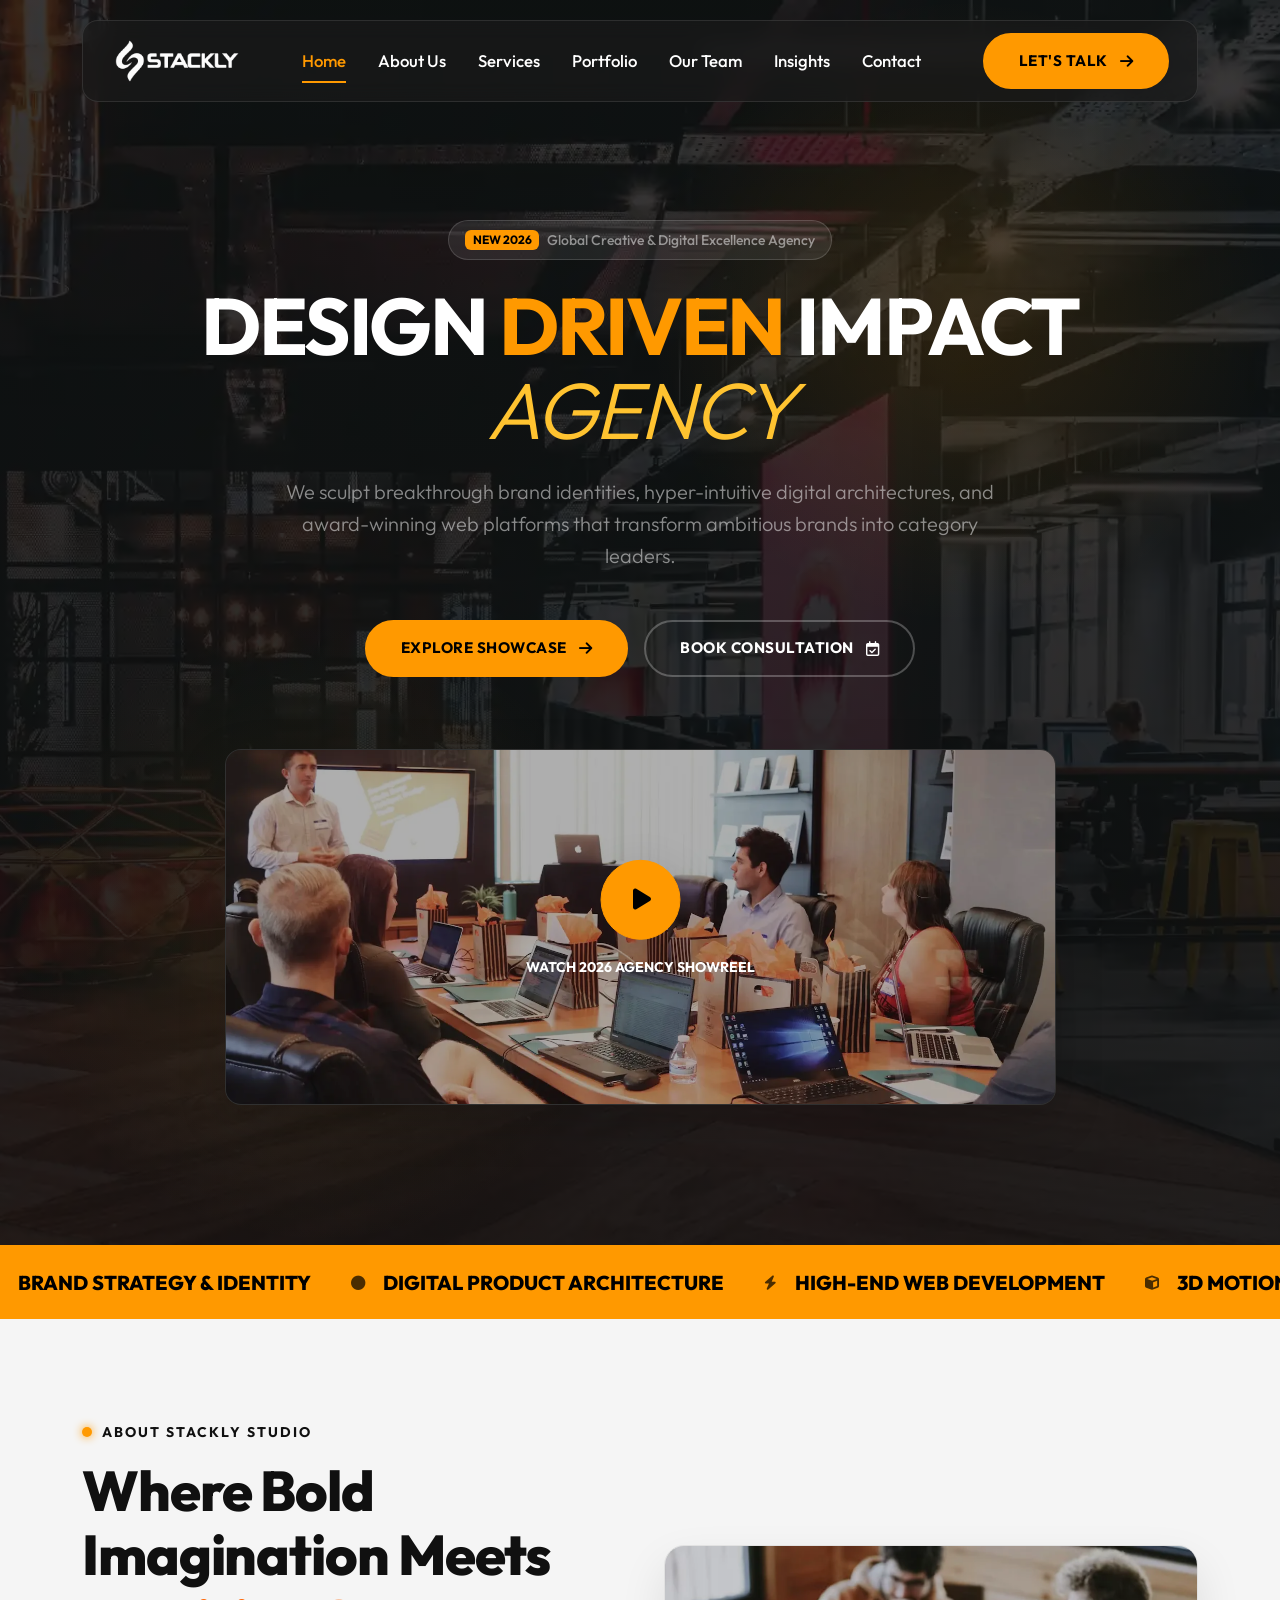
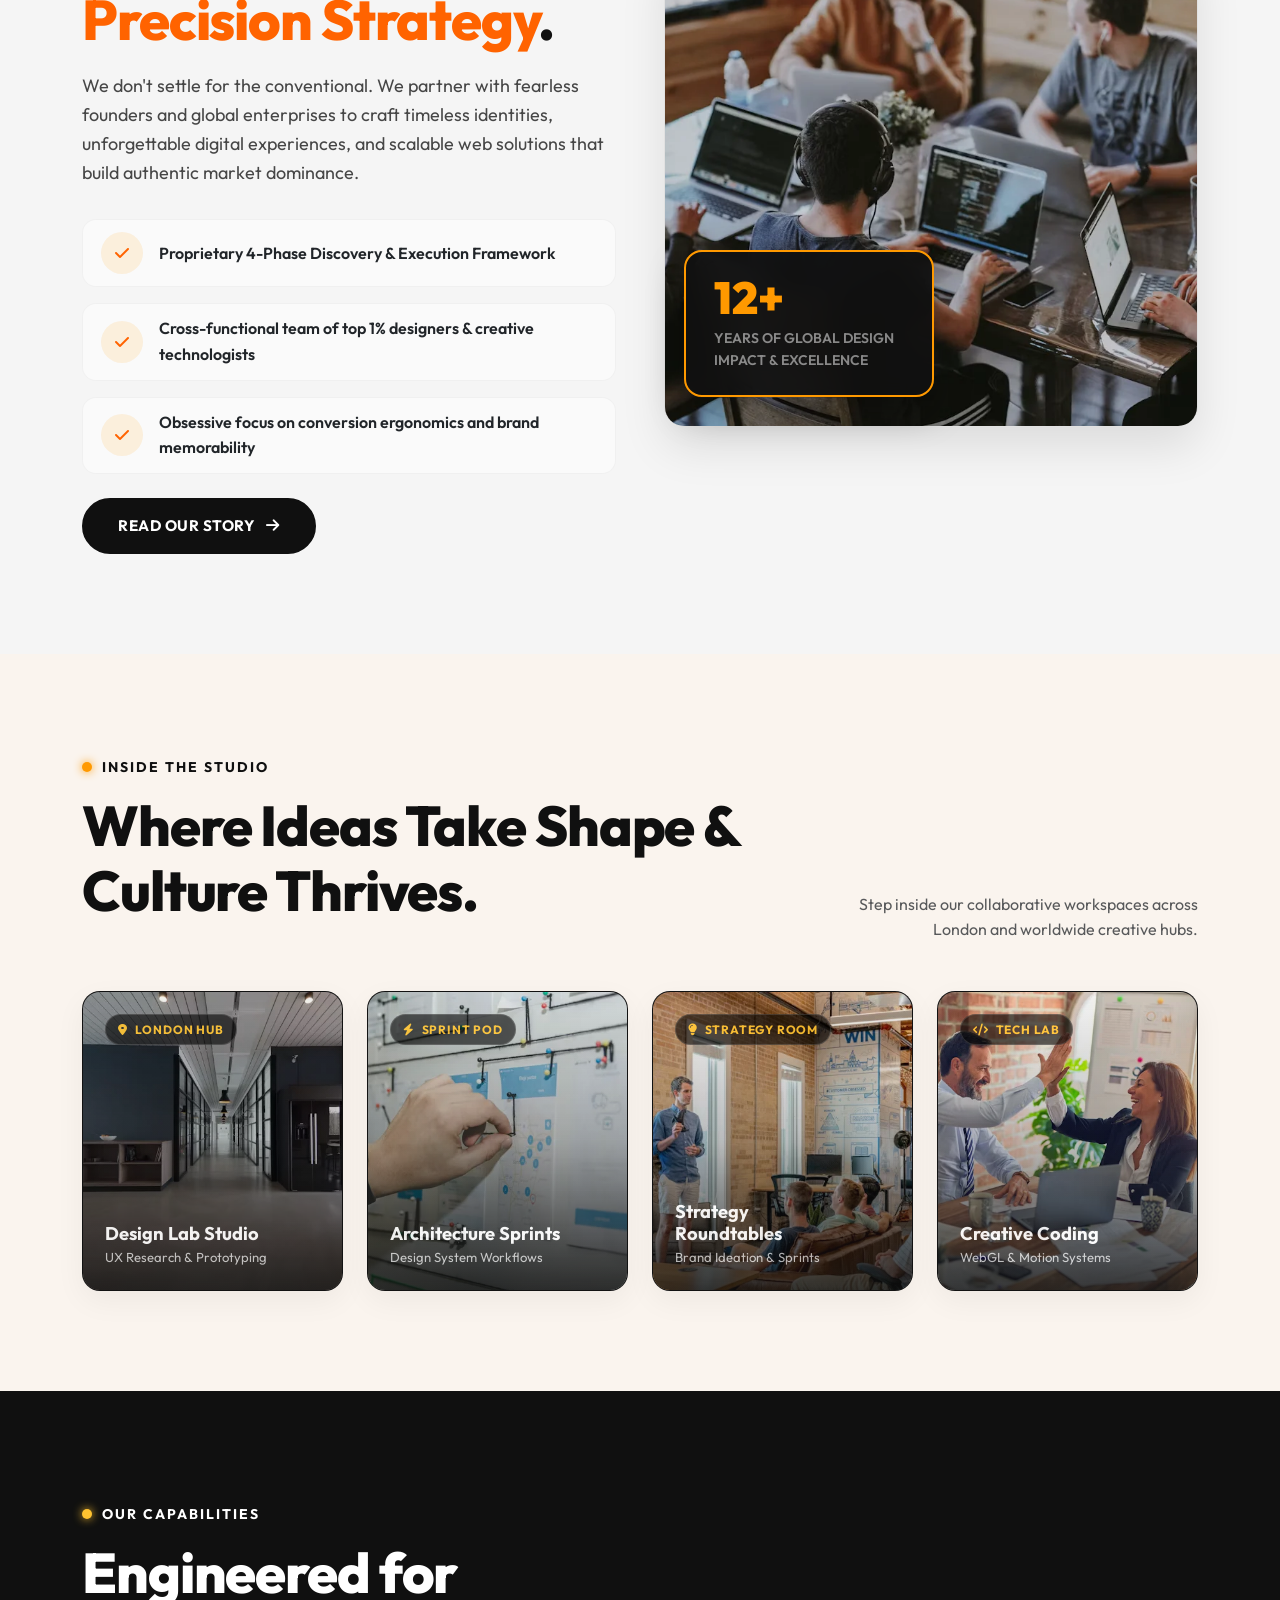
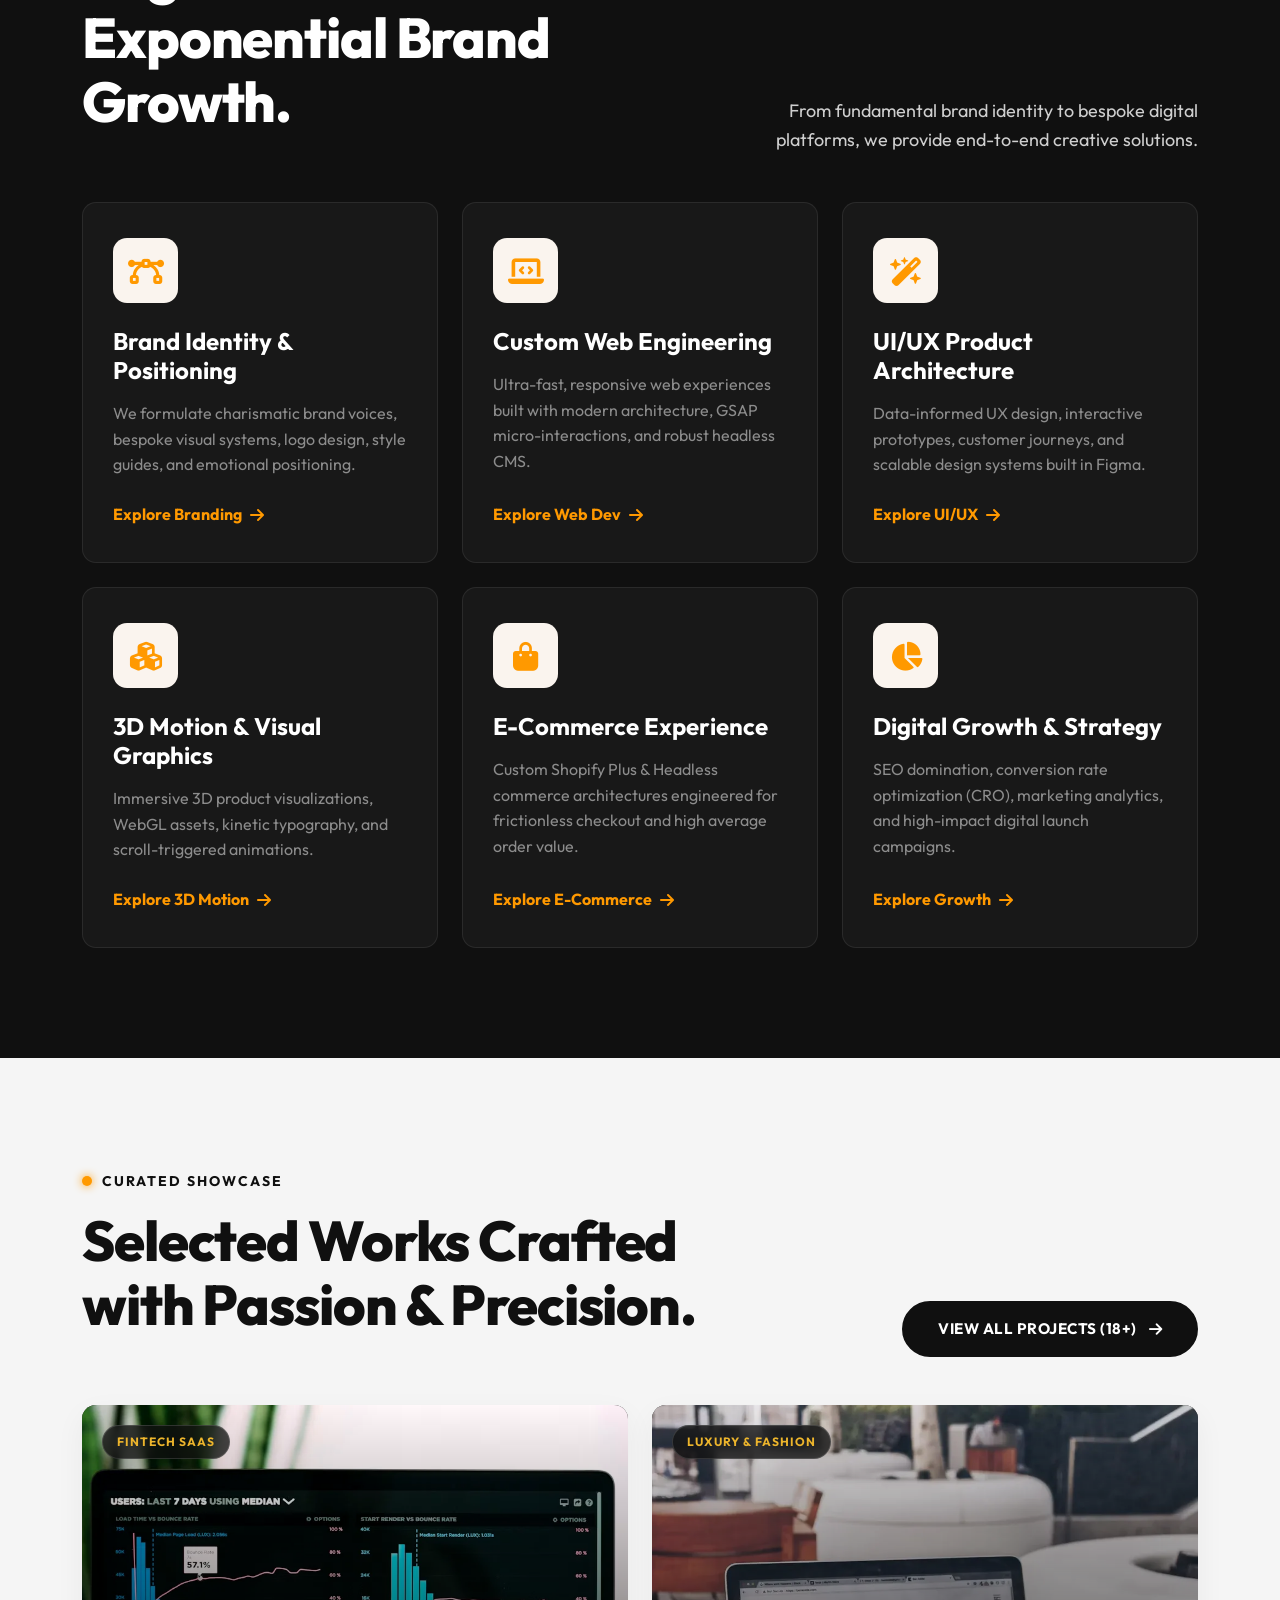
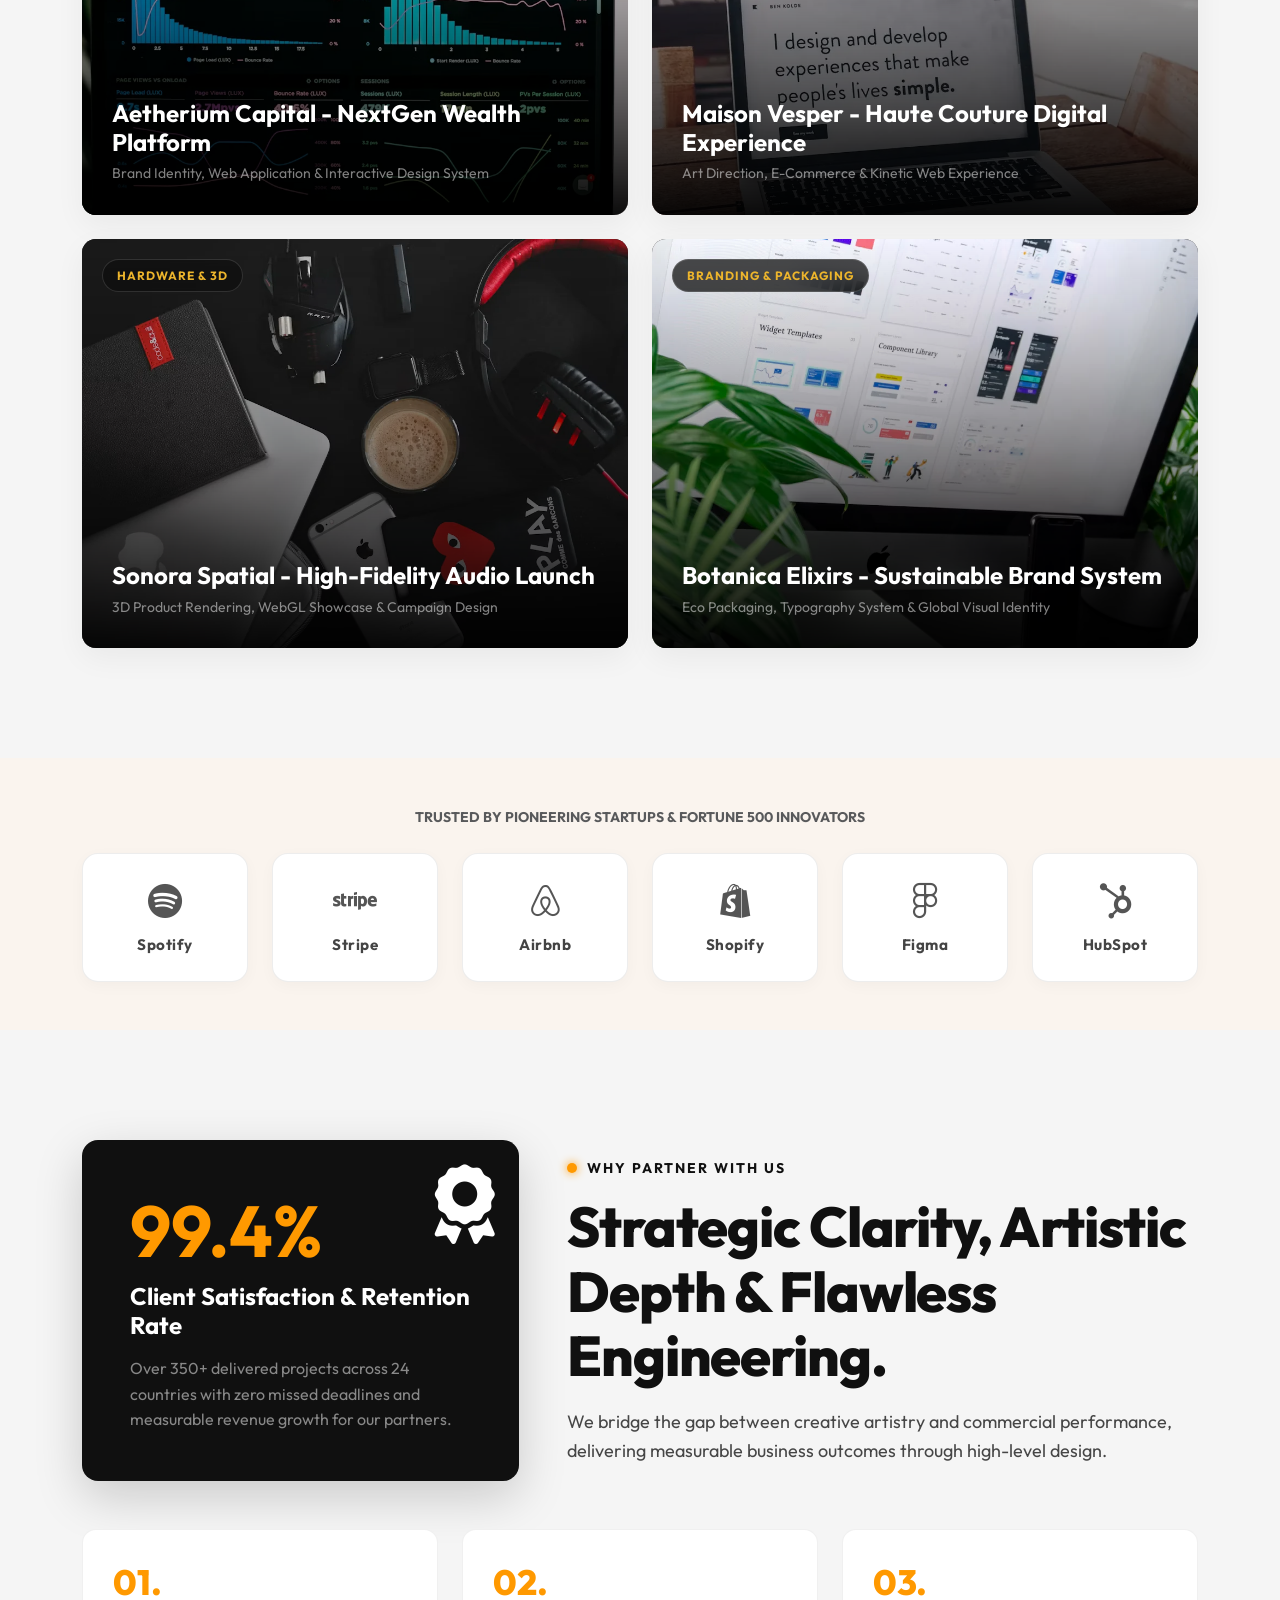
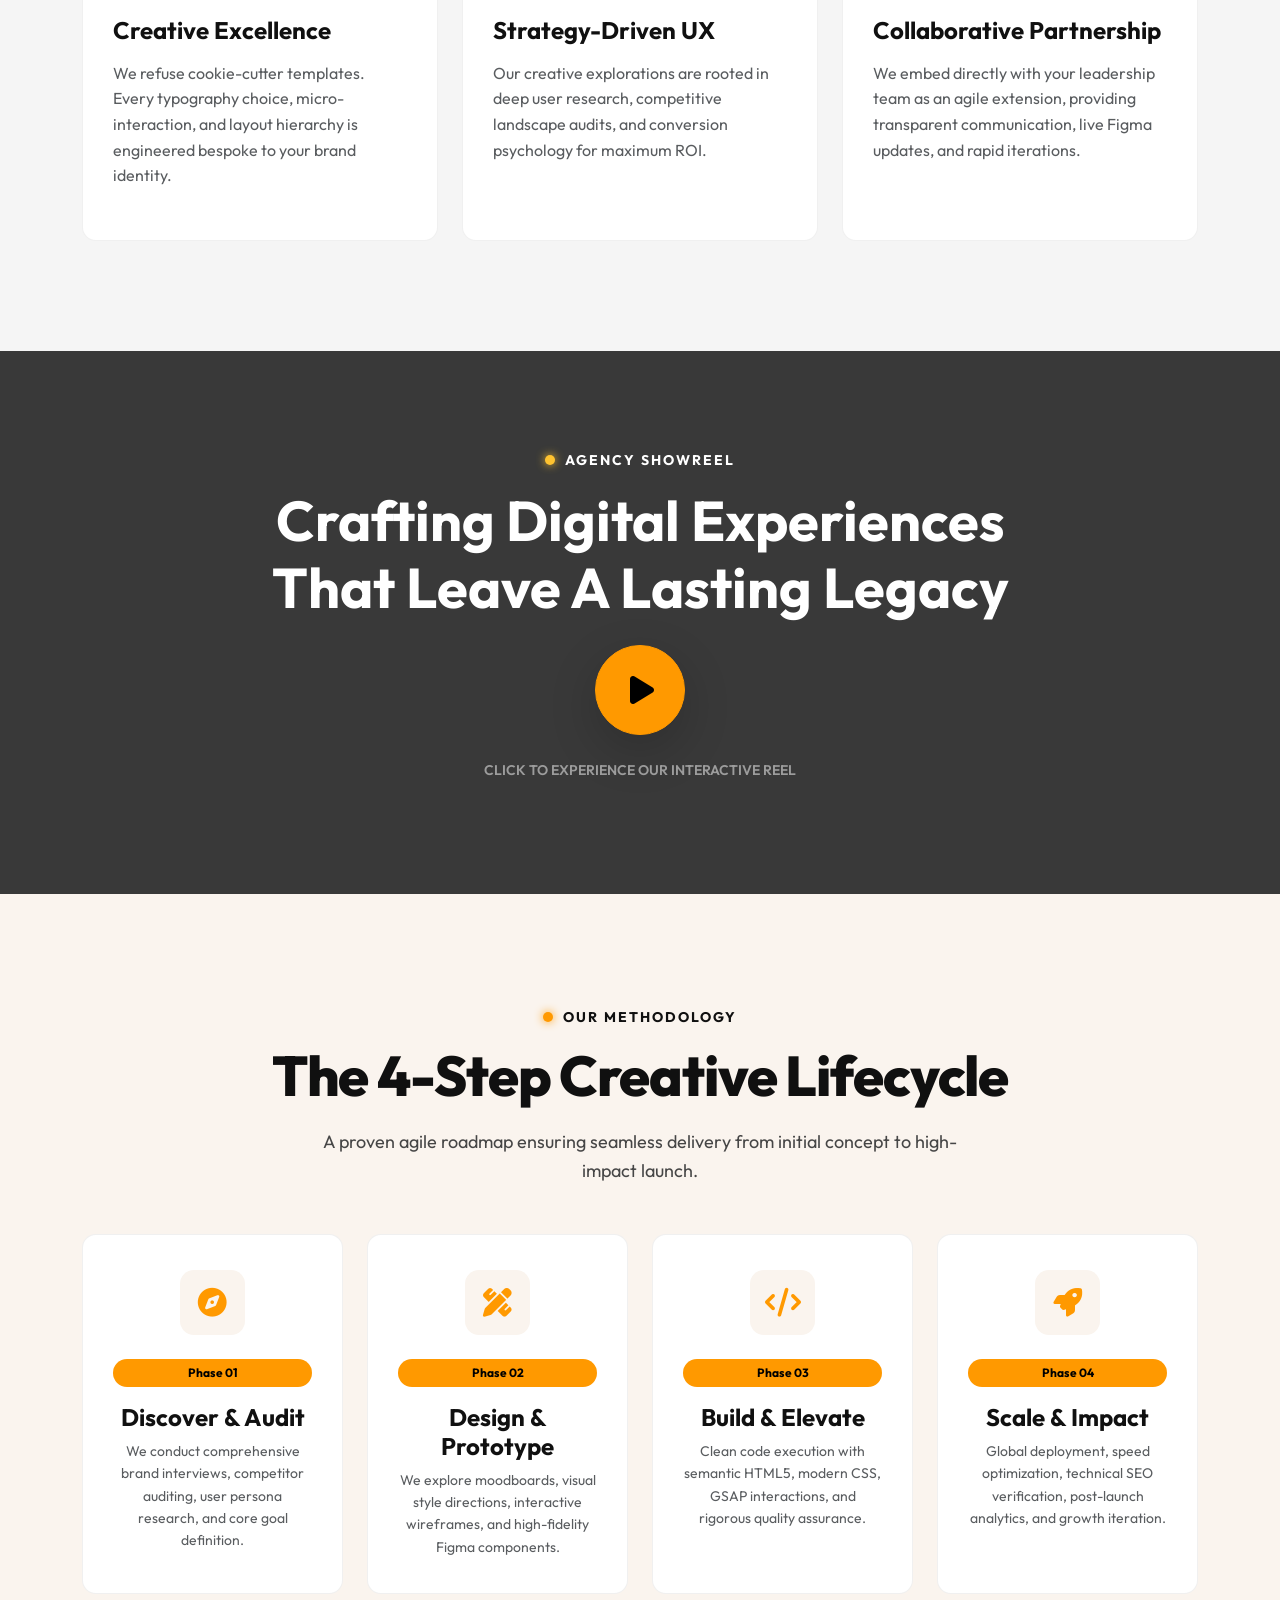
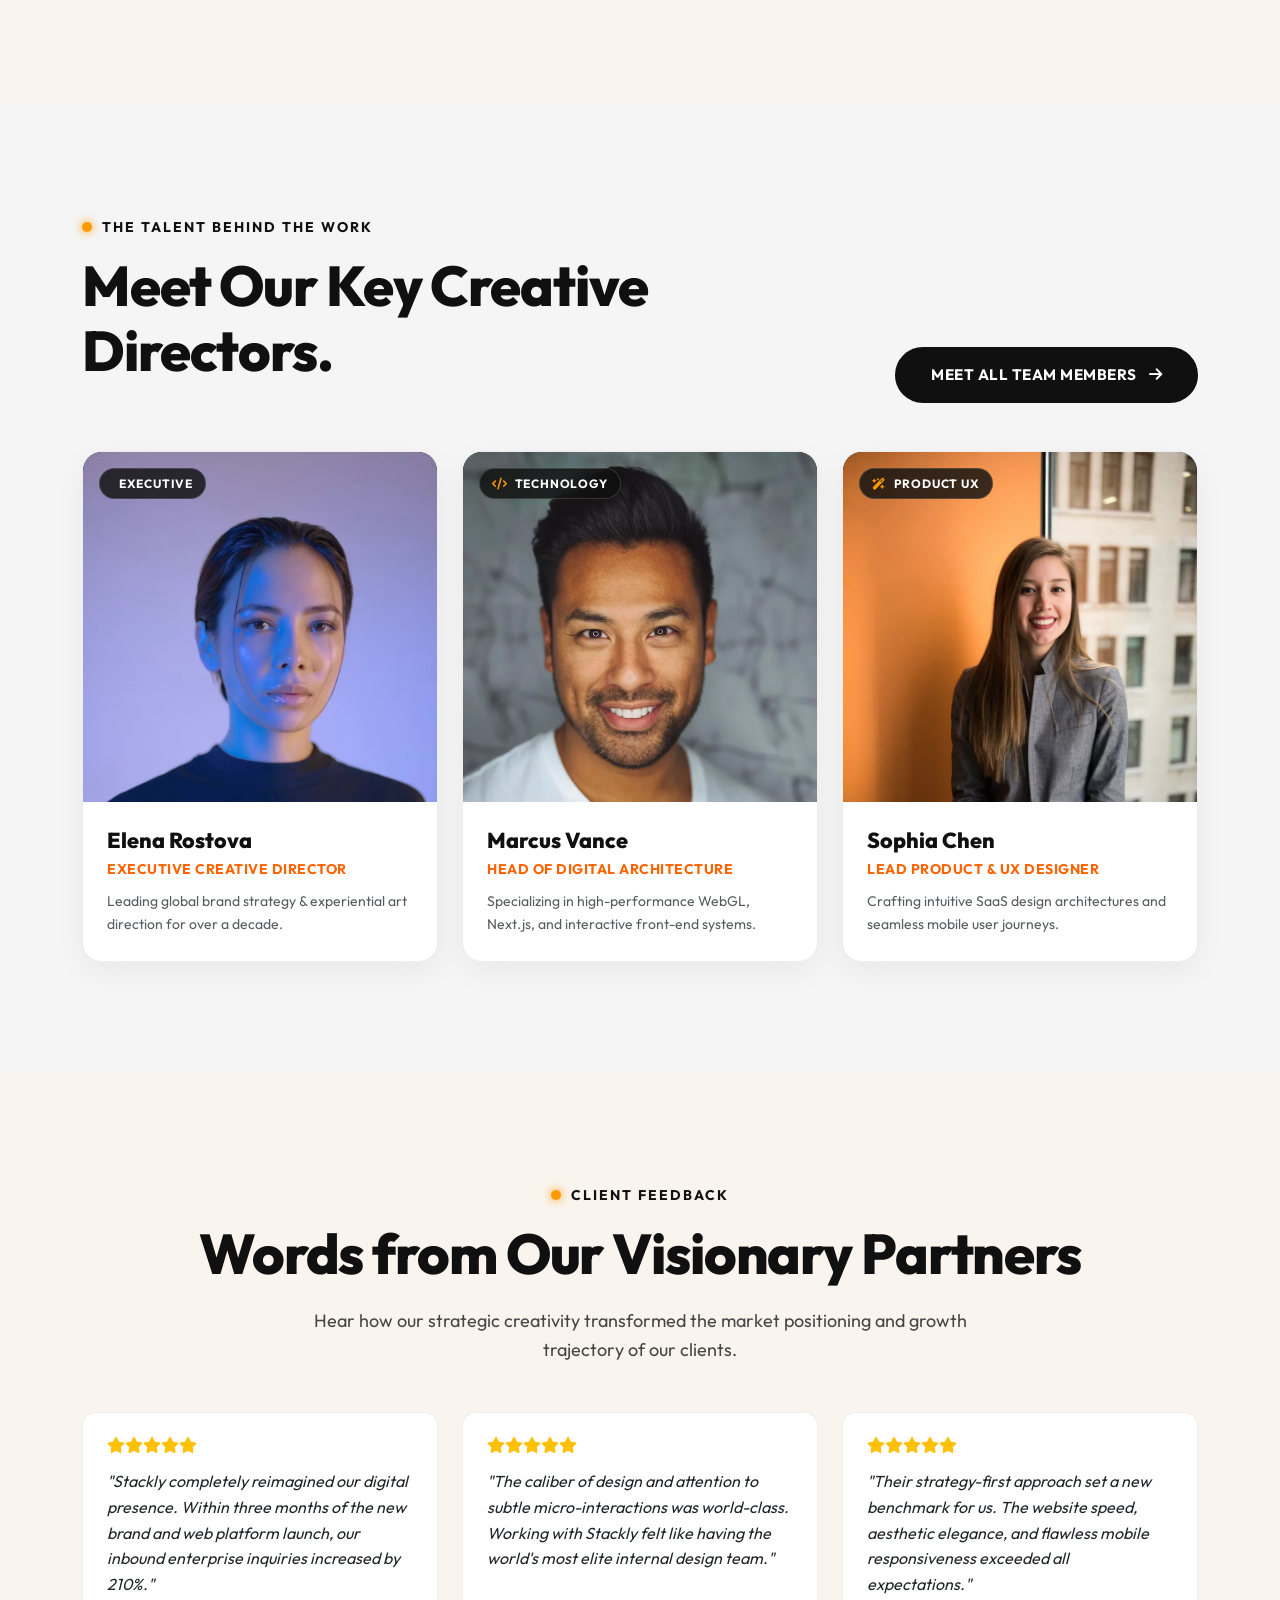
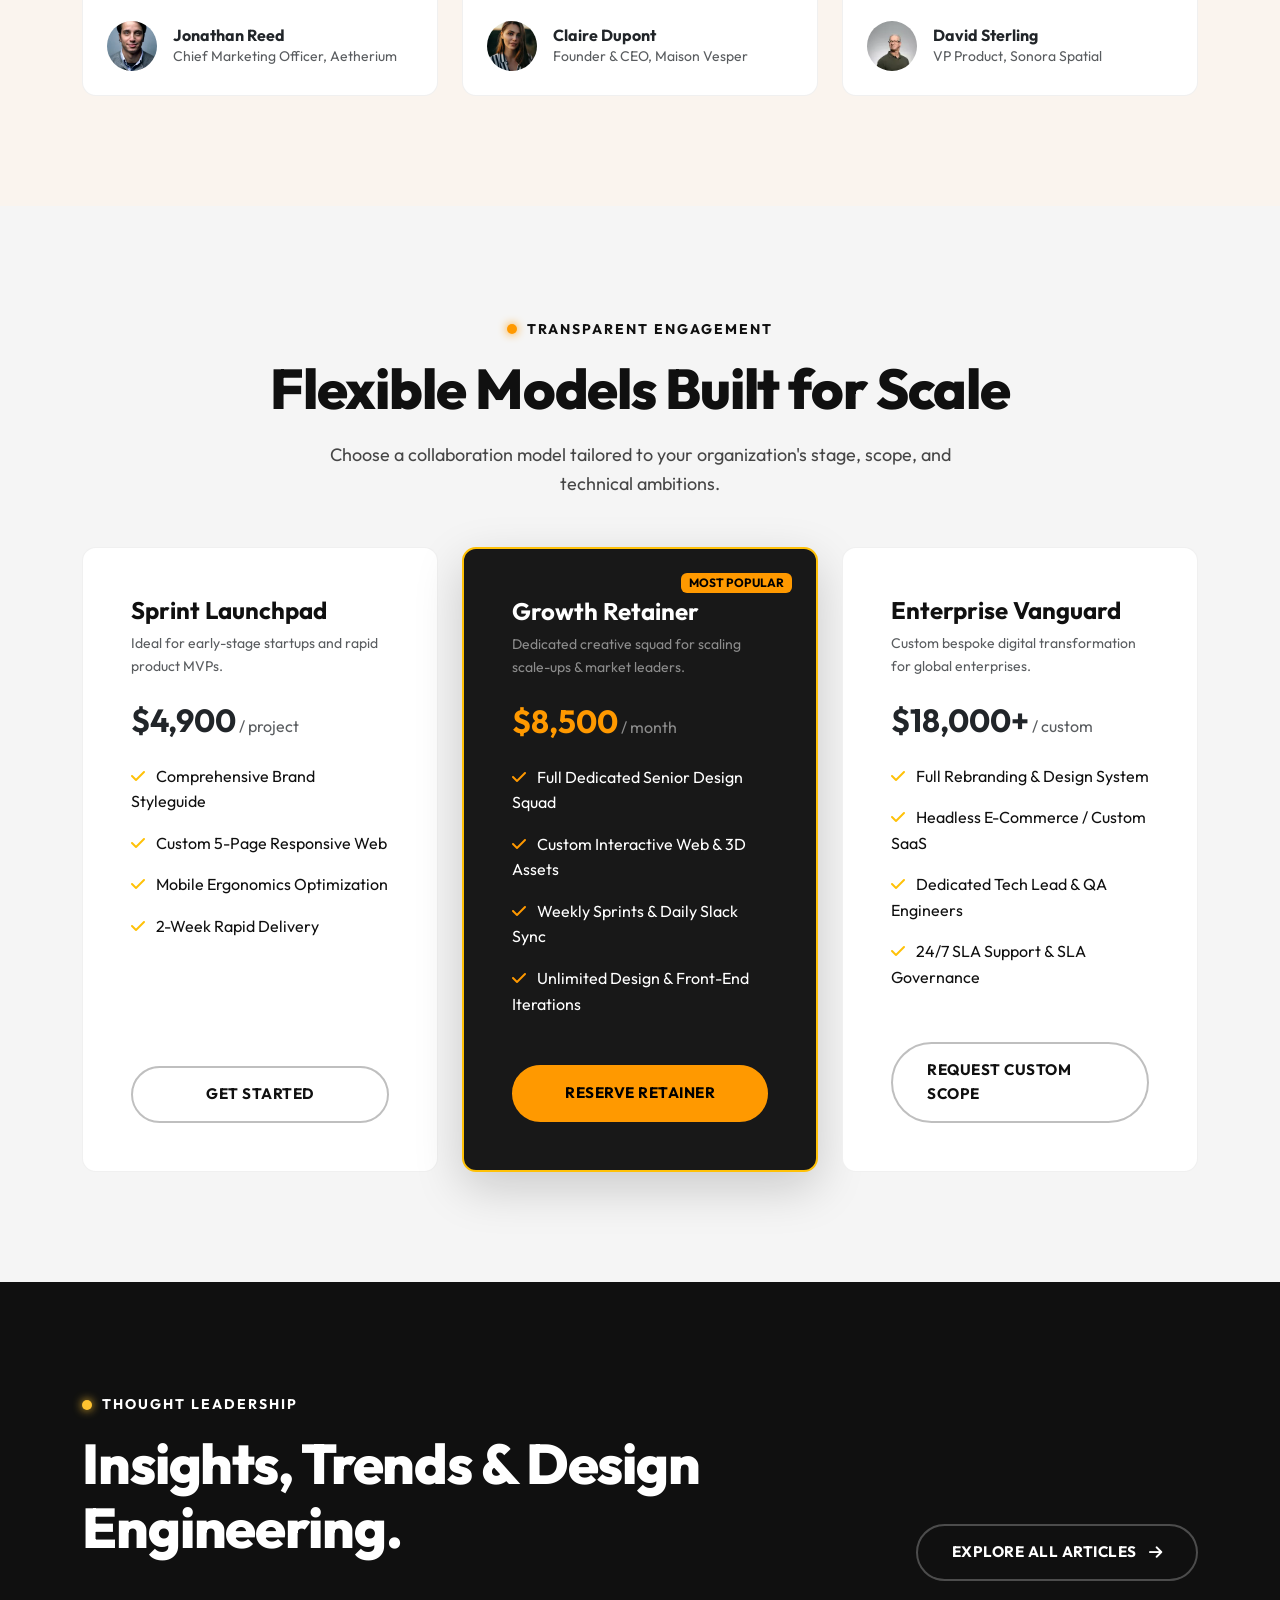
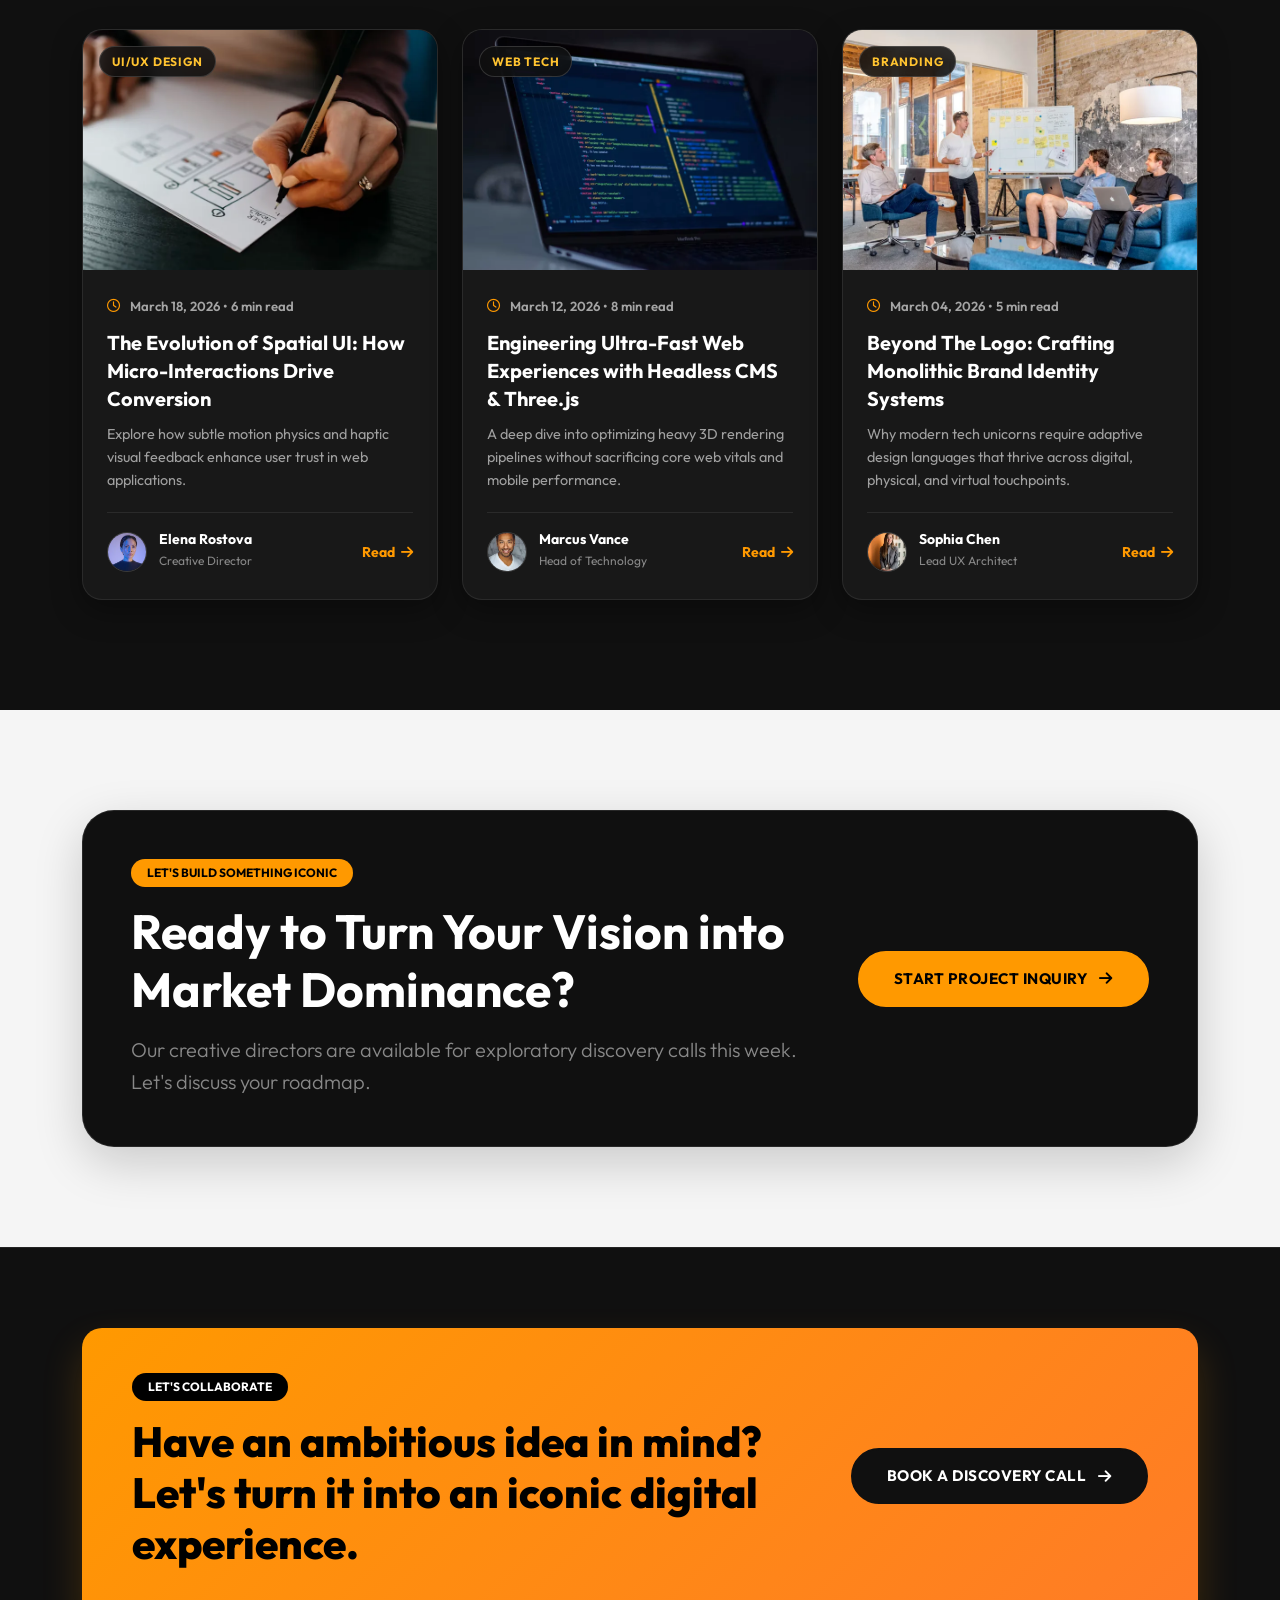
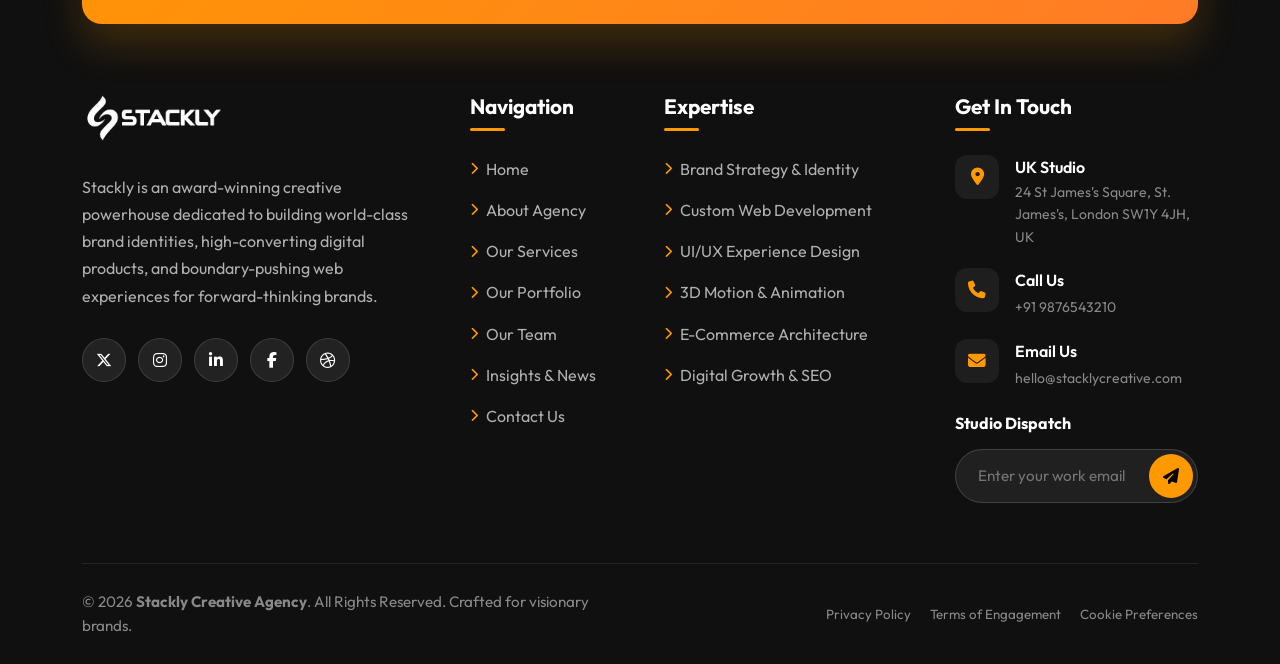
==== commit 431b1a03: "refactor: home page images optimised" ====
--- a/index.html
+++ b/index.html
@@ -259,7 +259,7 @@
               </div>
             </div>
 
-            <a href="pages/about.html" class="btn-creative btn-creative-dark">
+            <a href="#" class="btn-creative btn-creative-dark">
               <span>Read Our Story</span>
               <i class="fa-solid fa-arrow-right"></i>
             </a>
@@ -269,7 +269,7 @@
             <div class="position-relative">
               <div class="about-image-wrapper">
                 <img
-                  src="https://images.unsplash.com/photo-1522071820081-009f0129c71c?q=80&w=1000&auto=format&fit=crop"
+                  src="./assets/images/home/home-about-image-wrapper-img.webp"
                   alt="Creative Agency Team Collaborating"
                 />
               </div>
@@ -312,7 +312,7 @@
           <div class="col-md-6 col-lg-3">
             <div class="studio-gallery-card">
               <img
-                src="https://images.unsplash.com/photo-1497366216548-37526070297c?q=80&w=700&auto=format&fit=crop"
+                src="./assets/images/home/home-studio-gallery-img-1.webp"
                 alt="Design Lab Studio"
               />
               <div class="studio-gallery-overlay">
@@ -325,9 +325,11 @@
                     <h5 class="studio-gallery-title">Design Lab Studio</h5>
                     <p class="studio-gallery-desc">UX Research & Prototyping</p>
                   </div>
-                  <div class="studio-zoom-icon">
-                    <i class="fa-solid fa-arrow-up-right-from-square"></i>
-                  </div>
+                  <a href="#">
+                    <div class="studio-zoom-icon">
+                      <i class="fa-solid fa-arrow-up-right-from-square"></i>
+                    </div>
+                  </a>
                 </div>
               </div>
             </div>
@@ -335,7 +337,7 @@
           <div class="col-md-6 col-lg-3">
             <div class="studio-gallery-card">
               <img
-                src="https://images.unsplash.com/photo-1531403009284-440f080d1e12?q=80&w=700&auto=format&fit=crop"
+                src="./assets/images/home/home-studio-gallery-img-2.webp"
                 alt="Product Architecture Sprints"
               />
               <div class="studio-gallery-overlay">
@@ -347,9 +349,11 @@
                     <h5 class="studio-gallery-title">Architecture Sprints</h5>
                     <p class="studio-gallery-desc">Design System Workflows</p>
                   </div>
-                  <div class="studio-zoom-icon">
-                    <i class="fa-solid fa-arrow-up-right-from-square"></i>
-                  </div>
+                  <a href="#">
+                    <div class="studio-zoom-icon">
+                      <i class="fa-solid fa-arrow-up-right-from-square"></i>
+                    </div>
+                  </a>
                 </div>
               </div>
             </div>
@@ -357,7 +361,7 @@
           <div class="col-md-6 col-lg-3">
             <div class="studio-gallery-card">
               <img
-                src="https://images.unsplash.com/photo-1556761175-5973dc0f32e7?q=80&w=700&auto=format&fit=crop"
+                src="./assets/images/home/home-studio-gallery-img-3.webp"
                 alt="Strategy Roundtables"
               />
               <div class="studio-gallery-overlay">
@@ -370,9 +374,11 @@
                     <h5 class="studio-gallery-title">Strategy Roundtables</h5>
                     <p class="studio-gallery-desc">Brand Ideation & Sprints</p>
                   </div>
-                  <div class="studio-zoom-icon">
-                    <i class="fa-solid fa-arrow-up-right-from-square"></i>
-                  </div>
+                  <a href="#">
+                    <div class="studio-zoom-icon">
+                      <i class="fa-solid fa-arrow-up-right-from-square"></i>
+                    </div>
+                  </a>
                 </div>
               </div>
             </div>
@@ -380,7 +386,7 @@
           <div class="col-md-6 col-lg-3">
             <div class="studio-gallery-card">
               <img
-                src="https://images.unsplash.com/photo-1600880292203-757bb62b4baf?q=80&w=700&auto=format&fit=crop"
+                src="./assets/images/home/home-studio-gallery-img-4.webp"
                 alt="Creative Coding Sessions"
               />
               <div class="studio-gallery-overlay">
@@ -392,9 +398,11 @@
                     <h5 class="studio-gallery-title">Creative Coding</h5>
                     <p class="studio-gallery-desc">WebGL & Motion Systems</p>
                   </div>
-                  <div class="studio-zoom-icon">
-                    <i class="fa-solid fa-arrow-up-right-from-square"></i>
-                  </div>
+                  <a href="#">
+                    <div class="studio-zoom-icon">
+                      <i class="fa-solid fa-arrow-up-right-from-square"></i>
+                    </div>
+                  </a>
                 </div>
               </div>
             </div>
@@ -588,7 +596,7 @@
             <div class="portfolio-card">
               <div class="portfolio-img-wrapper">
                 <img
-                  src="https://images.unsplash.com/photo-1551288049-bebda4e38f71?q=80&w=1000&auto=format&fit=crop"
+                  src="./assets/images/home/home-portfolio-img-wrapper-1.webp"
                   alt="Fintech Web Platform Dashboard"
                 />
                 <span class="portfolio-badge">Fintech SaaS</span>
@@ -609,7 +617,7 @@
             <div class="portfolio-card">
               <div class="portfolio-img-wrapper">
                 <img
-                  src="https://images.unsplash.com/photo-1507238691740-187a5b1d37b8?q=80&w=1000&auto=format&fit=crop"
+                  src="./assets/images/home/home-portfolio-img-wrapper-2.webp"
                   alt="Luxury Fashion Brand Identity"
                 />
                 <span class="portfolio-badge">Luxury & Fashion</span>
@@ -630,7 +638,7 @@
             <div class="portfolio-card">
               <div class="portfolio-img-wrapper">
                 <img
-                  src="https://images.unsplash.com/photo-1526738549149-8e07eca6c147?q=80&w=1000&auto=format&fit=crop"
+                  src="./assets/images/home/home-portfolio-img-wrapper-3.webp"
                   alt="Audio Hardware 3D Motion"
                 />
                 <span class="portfolio-badge">Hardware & 3D</span>
@@ -651,7 +659,7 @@
             <div class="portfolio-card">
               <div class="portfolio-img-wrapper">
                 <img
-                  src="https://images.unsplash.com/photo-1558655146-d09347e92766?q=80&w=1000&auto=format&fit=crop"
+                  src="./assets/images/home/home-portfolio-img-wrapper-4.webp"
                   alt="Organic Sustainable Beverage Packaging"
                 />
                 <span class="portfolio-badge">Branding & Packaging</span>
@@ -811,7 +819,7 @@
     <section
       class="position-relative py-5 text-white"
       style="
-        background: url(&quot;https://images.unsplash.com/photo-1517245386807-bb43f82c33c4?q=80&w=1600&auto=format&fit=crop&quot;)
+        background: url(&quot;./assets/images/home/home-agency-show-reel-bg-img.webp&quot;)
           center/cover no-repeat fixed;
         min-height: 480px;
         display: flex;
@@ -956,7 +964,7 @@
             <h2 class="section-title">Meet Our Key Creative Directors.</h2>
           </div>
           <div class="col-lg-5 text-lg-end">
-            <a href="pages/team.html" class="btn-creative btn-creative-dark">
+            <a href="#" class="btn-creative btn-creative-dark">
               <span>Meet All Team Members</span>
               <i class="fa-solid fa-arrow-right"></i>
             </a>
@@ -973,7 +981,7 @@
                   Executive</span
                 >
                 <img
-                  src="https://images.unsplash.com/photo-1534528741775-53994a69daeb?q=80&w=800&auto=format&fit=crop"
+                  src="./assets/images/home/home-team-member-1.webp"
                   alt="Elena Rostova - Executive Creative Director"
                 />
                 <div class="team-social-overlay">
@@ -1008,7 +1016,7 @@
                   Technology</span
                 >
                 <img
-                  src="https://images.unsplash.com/photo-1507003211169-0a1dd7228f2d?q=80&w=800&auto=format&fit=crop"
+                  src="./assets/images/home/home-team-member-2.webp"
                   alt="Marcus Vance - Head of Digital Architecture"
                 />
                 <div class="team-social-overlay">
@@ -1045,7 +1053,7 @@
                   Product UX</span
                 >
                 <img
-                  src="https://images.unsplash.com/photo-1573496359142-b8d87734a5a2?q=80&w=800&auto=format&fit=crop"
+                  src="./assets/images/home/home-team-member-3.webp"
                   alt="Sophia Chen - Lead Product & UX Designer"
                 />
                 <div class="team-social-overlay">
@@ -1106,7 +1114,7 @@
               </p>
               <div class="d-flex align-items-center gap-3 mt-auto">
                 <img
-                  src="https://images.unsplash.com/photo-1500648767791-00dcc994a43e?q=80&w=200&auto=format&fit=crop"
+                  src="./assets/images/home/home-client-testimonial-1.webp"
                   alt="Jonathan Reed"
                   class="rounded-circle object-fit-cover"
                   style="width: 50px; height: 50px"
@@ -1137,7 +1145,7 @@
               </p>
               <div class="d-flex align-items-center gap-3 mt-auto">
                 <img
-                  src="https://images.unsplash.com/photo-1544005313-94ddf0286df2?q=80&w=200&auto=format&fit=crop"
+                  src="./assets/images/home/home-client-testimonial-2.webp"
                   alt="Claire Dupont"
                   class="rounded-circle object-fit-cover"
                   style="width: 50px; height: 50px"
@@ -1168,7 +1176,7 @@
               </p>
               <div class="d-flex align-items-center gap-3 mt-auto">
                 <img
-                  src="https://images.unsplash.com/photo-1472099645785-5658abf4ff4e?q=80&w=200&auto=format&fit=crop"
+                  src="./assets/images/home/home-client-testimonial-3.webp"
                   alt="David Sterling"
                   class="rounded-circle object-fit-cover"
                   style="width: 50px; height: 50px"
@@ -1334,7 +1342,7 @@
             </h2>
           </div>
           <div class="col-lg-5 text-lg-end">
-            <a href="pages/blog.html" class="btn-creative btn-creative-outline">
+            <a href="#" class="btn-creative btn-creative-outline">
               <span>Explore All Articles</span>
               <i class="fa-solid fa-arrow-right"></i>
             </a>
@@ -1348,7 +1356,7 @@
               <div class="blog-grid-img-wrapper">
                 <span class="blog-cat-badge">UI/UX Design</span>
                 <img
-                  src="https://images.unsplash.com/photo-1581291518857-4e27b48ff24e?q=80&w=800&auto=format&fit=crop"
+                  src="./assets/images/home/home-blog-grid-img-1.webp"
                   alt="Design Trends 2026"
                 />
               </div>
@@ -1368,7 +1376,7 @@
                 <div class="blog-author-meta">
                   <div class="blog-author-info">
                     <img
-                      src="https://images.unsplash.com/photo-1534528741775-53994a69daeb?q=80&w=150&auto=format&fit=crop"
+                      src="./assets/images/home/home-blog-grid-img-person-1.webp"
                       alt="Elena Rostova"
                       class="blog-author-avatar"
                     />
@@ -1377,7 +1385,7 @@
                       <span class="blog-author-role">Creative Director</span>
                     </div>
                   </div>
-                  <a href="pages/blog.html" class="blog-read-btn">
+                  <a href="#" class="blog-read-btn">
                     <span>Read</span>
                     <i class="fa-solid fa-arrow-right"></i>
                   </a>
@@ -1392,7 +1400,7 @@
               <div class="blog-grid-img-wrapper">
                 <span class="blog-cat-badge">Web Tech</span>
                 <img
-                  src="https://images.unsplash.com/photo-1555066931-4365d14bab8c?q=80&w=800&auto=format&fit=crop"
+                  src="./assets/images/home/home-blog-grid-img-2.webp"
                   alt="Web Architecture & NextGen Code"
                 />
               </div>
@@ -1412,7 +1420,7 @@
                 <div class="blog-author-meta">
                   <div class="blog-author-info">
                     <img
-                      src="https://images.unsplash.com/photo-1507003211169-0a1dd7228f2d?q=80&w=150&auto=format&fit=crop"
+                      src="./assets/images/home/home-blog-grid-img-person-2.webp"
                       alt="Marcus Vance"
                       class="blog-author-avatar"
                     />
@@ -1421,7 +1429,7 @@
                       <span class="blog-author-role">Head of Technology</span>
                     </div>
                   </div>
-                  <a href="pages/blog.html" class="blog-read-btn">
+                  <a href="#" class="blog-read-btn">
                     <span>Read</span>
                     <i class="fa-solid fa-arrow-right"></i>
                   </a>
@@ -1436,7 +1444,7 @@
               <div class="blog-grid-img-wrapper">
                 <span class="blog-cat-badge">Branding</span>
                 <img
-                  src="https://images.unsplash.com/photo-1557804506-669a67965ba0?q=80&w=800&auto=format&fit=crop"
+                  src="./assets/images/home/home-blog-grid-img-3.webp"
                   alt="Brand Strategy Manifesto"
                 />
               </div>
@@ -1455,7 +1463,7 @@
                 <div class="blog-author-meta">
                   <div class="blog-author-info">
                     <img
-                      src="https://images.unsplash.com/photo-1573496359142-b8d87734a5a2?q=80&w=150&auto=format&fit=crop"
+                      src="./assets/images/home/home-blog-grid-img-person-3.webp"
                       alt="Sophia Chen"
                       class="blog-author-avatar"
                     />
@@ -1464,7 +1472,7 @@
                       <span class="blog-author-role">Lead UX Architect</span>
                     </div>
                   </div>
-                  <a href="pages/blog.html" class="blog-read-btn">
+                  <a href="#" class="blog-read-btn">
                     <span>Read</span>
                     <i class="fa-solid fa-arrow-right"></i>
                   </a>
--- a/assets/css/styles.css
+++ b/assets/css/styles.css
@@ -269,9 +269,7 @@
   transform: rotate(45deg);
 }
 
-/* ===================================================================
-   HEADER & NAVIGATION
-=================================================================== */
+/* HEADER & NAVIGATION */
 .main-header {
   position: fixed;
   top: 0;
@@ -536,9 +534,7 @@
   color: #000000;
 }
 
-/* ===================================================================
-   COMMON PAGE BANNER (INNER PAGES)
-=================================================================== */
+/* COMMON PAGE BANNER (INNER PAGES) */
 .page-banner-section {
   background: linear-gradient(135deg, #101010 0%, #1a1612 100%);
   padding: 190px 0 100px;
@@ -702,9 +698,7 @@
   line-height: 1.7;
 }
 
-/* ===================================================================
-   INFINITE MARQUEE TICKER
-=================================================================== */
+/* INFINITE MARQUEE TICKER */
 .marquee-wrapper {
   background: var(--color-primary);
   overflow: hidden;
@@ -750,9 +744,7 @@
   }
 }
 
-/* ===================================================================
-   INTERACTIVE CARDS & HOVER EFFECTS
-=================================================================== */
+/* INTERACTIVE CARDS & HOVER EFFECTS */
 .creative-card {
   background: #ffffff;
   border-radius: var(--border-radius-md);
@@ -885,9 +877,7 @@
   color: var(--color-primary);
 }
 
-/* ===================================================================
-   SECTION 3: ABOUT AGENCY (MANIFESTO & PROVEN IMPACT)
-=================================================================== */
+/* SECTION 3: ABOUT AGENCY (MANIFESTO & PROVEN IMPACT) */
 .about-feature-item {
   display: flex;
   align-items: center;
@@ -897,7 +887,6 @@
   background: rgba(255, 255, 255, 0.5);
   border: 1px solid rgba(0, 0, 0, 0.04);
   transition: var(--transition-smooth);
-  cursor: pointer;
 }
 
 .about-feature-item:hover {
@@ -1008,9 +997,7 @@
   text-shadow: 0 0 20px rgba(255, 195, 48, 0.5);
 }
 
-/* ===================================================================
-   SECTION 4: WORKSPACE & STUDIO CULTURE (INTERACTIVE GALLERY)
-=================================================================== */
+/* SECTION 4: WORKSPACE & STUDIO CULTURE (INTERACTIVE GALLERY) */
 .studio-gallery-card,
 .studio-gallery-img {
   height: 300px;
@@ -1142,9 +1129,7 @@
   color: #000000;
 }
 
-/* ===================================================================
-   SECTION 7: BRAND TRUST & CLIENT LOGO CLOUD
-=================================================================== */
+/* SECTION 7: BRAND TRUST & CLIENT LOGO CLOUD */
 .brand-logo-card {
   background: #ffffff;
   border: 1px solid rgba(0, 0, 0, 0.07);
@@ -1157,7 +1142,6 @@
   gap: 10px;
   transition: var(--transition-smooth);
   box-shadow: 0 4px 15px rgba(0, 0, 0, 0.03);
-  cursor: pointer;
   position: relative;
   overflow: hidden;
   height: 100%;
@@ -1220,9 +1204,7 @@
   font-weight: 800;
 }
 
-/* ===================================================================
-   SECTION 11: CREATIVE MINDS / TEAM HIGHLIGHT
-=================================================================== */
+/* SECTION 11: CREATIVE MINDS / TEAM HIGHLIGHT */
 .team-member-card {
   height: 100%;
   display: flex;
@@ -1364,9 +1346,7 @@
   margin-bottom: 10px;
 }
 
-/* ===================================================================
-   SECTION 14: LATEST INSIGHTS & ARTICLES (BLOG)
-=================================================================== */
+/* SECTION 14: LATEST INSIGHTS & ARTICLES (BLOG) */
 .blog-grid-card {
   height: 100%;
   display: flex;
@@ -1549,9 +1529,7 @@
   transform: translateX(4px);
 }
 
-/* ===================================================================
-   FOOTER STYLES & SCROLL TO TOP
-=================================================================== */
+/* FOOTER STYLES & SCROLL TO TOP */
 .main-footer {
   background-color: var(--color-dark-charcoal);
   color: #ffffff;
@@ -1773,9 +1751,7 @@
   transform: translateY(-5px);
 }
 
-/* ===================================================================
-   RESPONSIVE BREAKPOINTS
-=================================================================== */
+/* RESPONSIVE BREAKPOINTS */
 @media (max-width: 1199.98px) {
   .nav-menu {
     display: none;
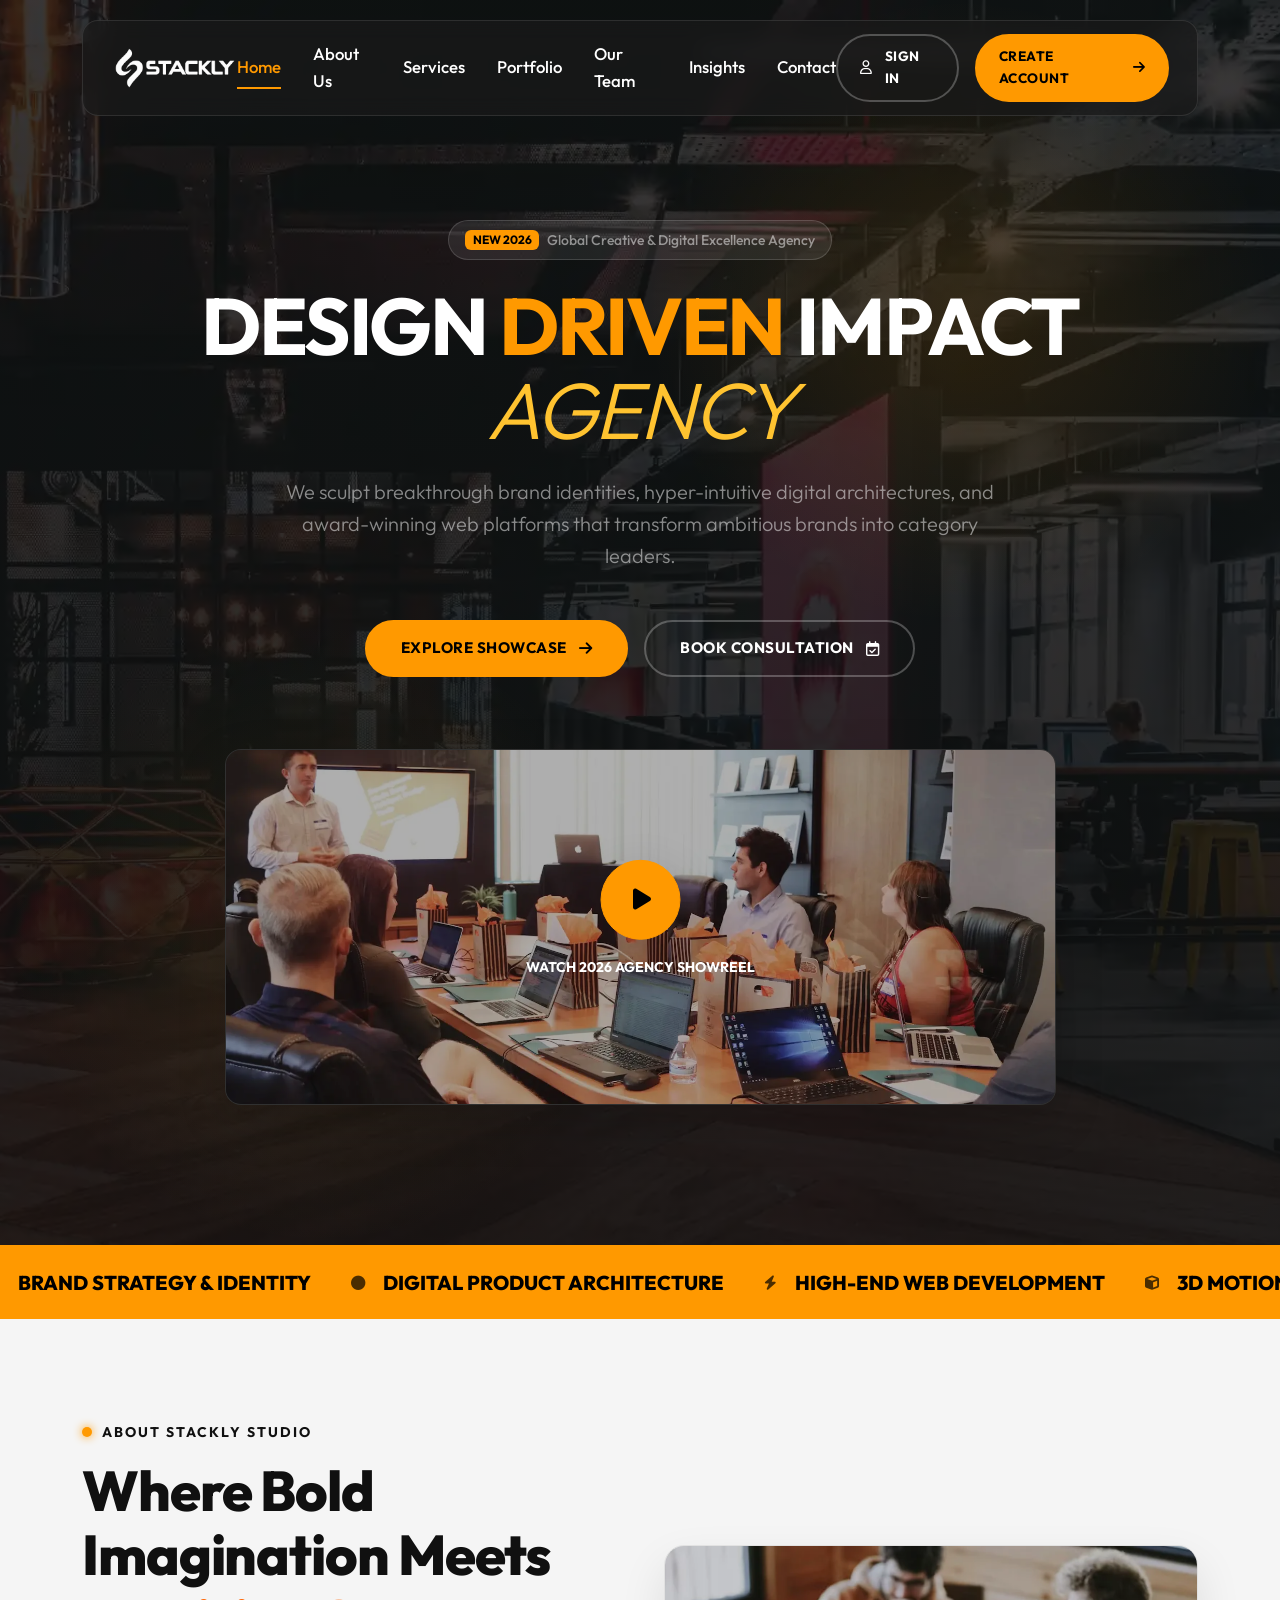
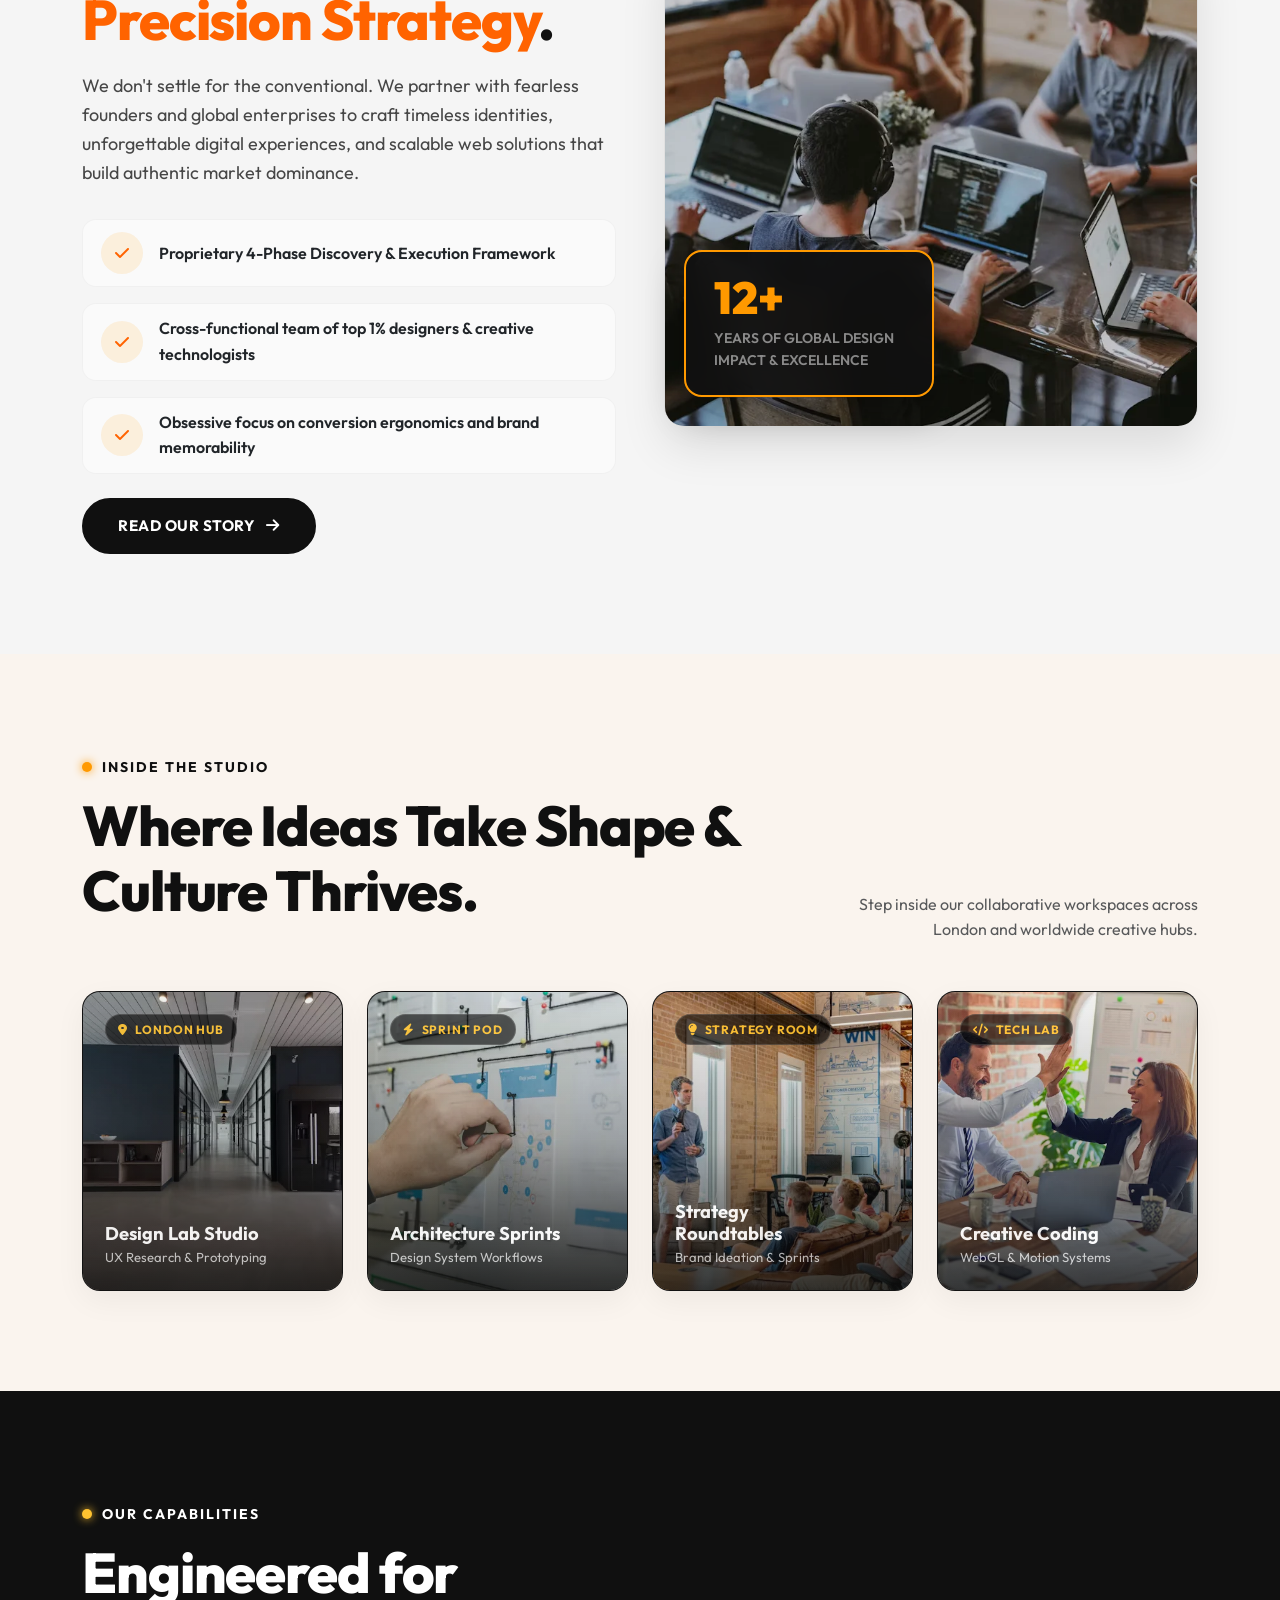
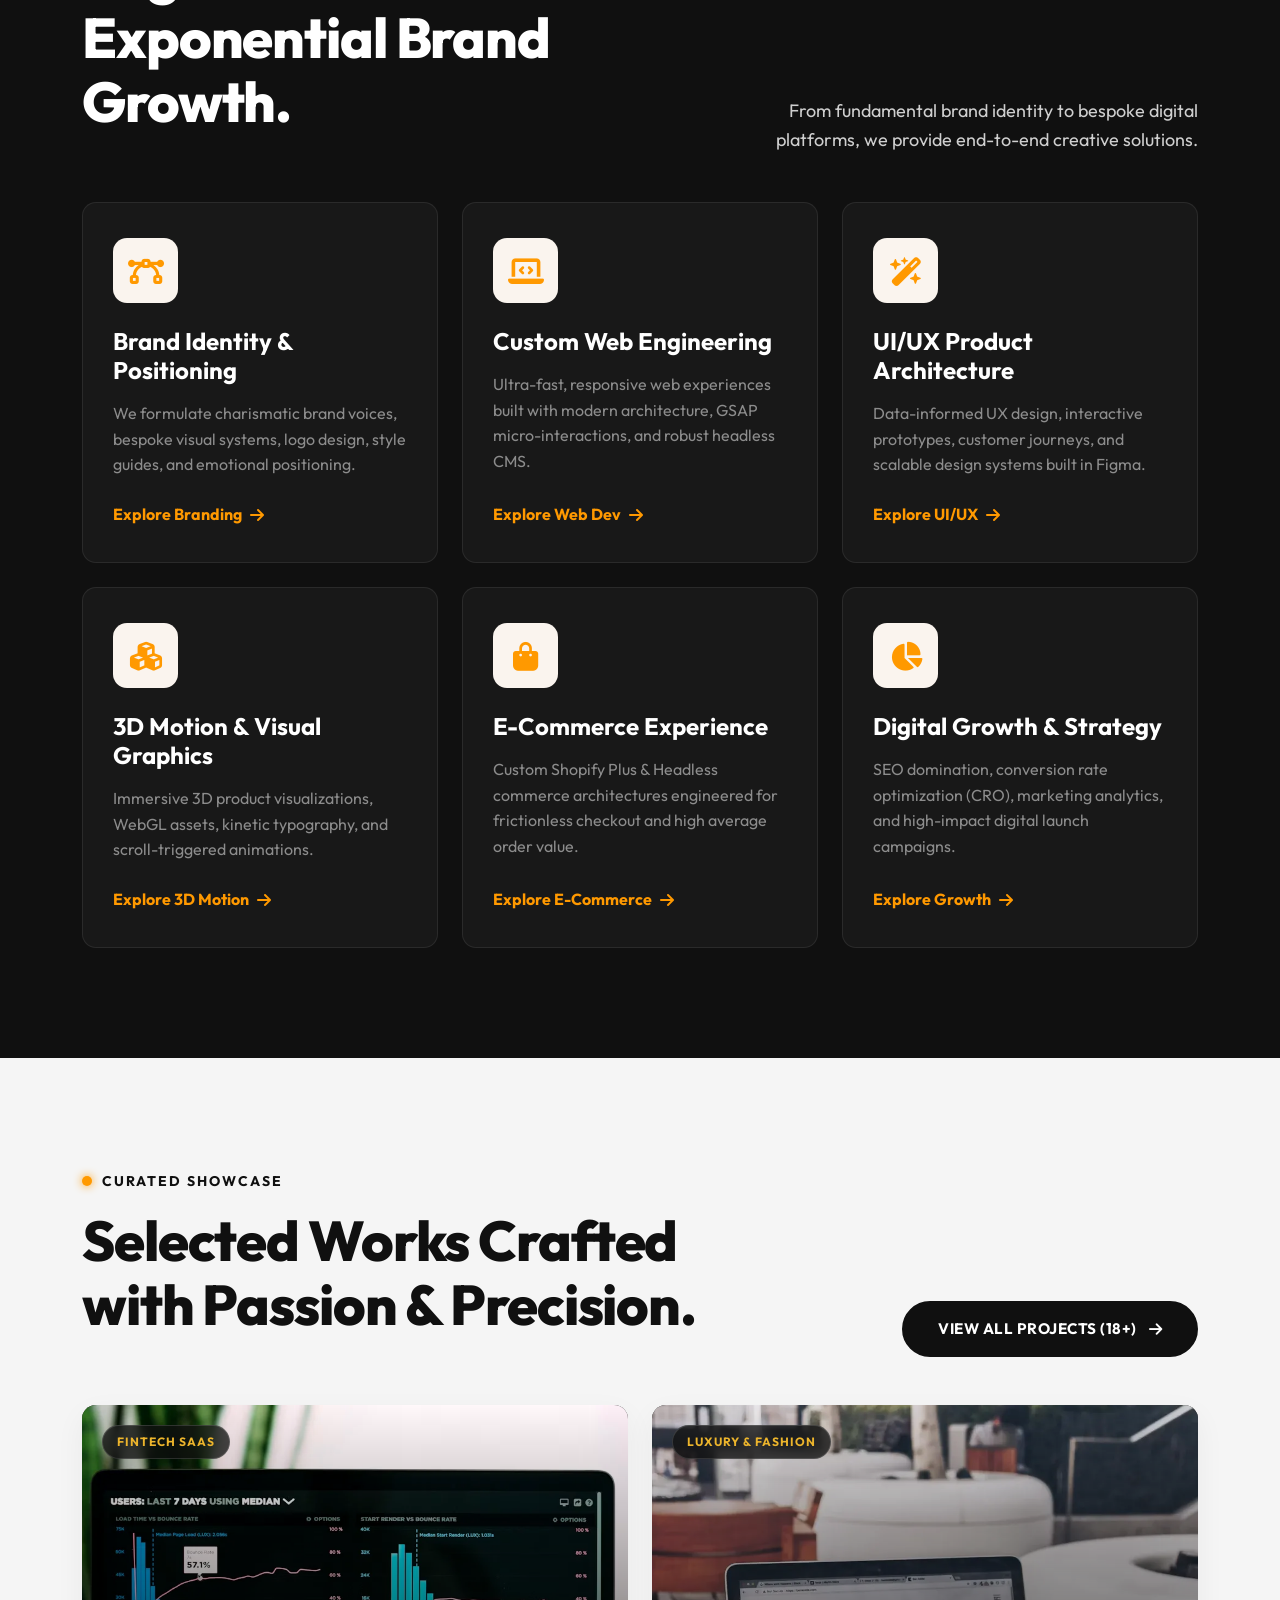
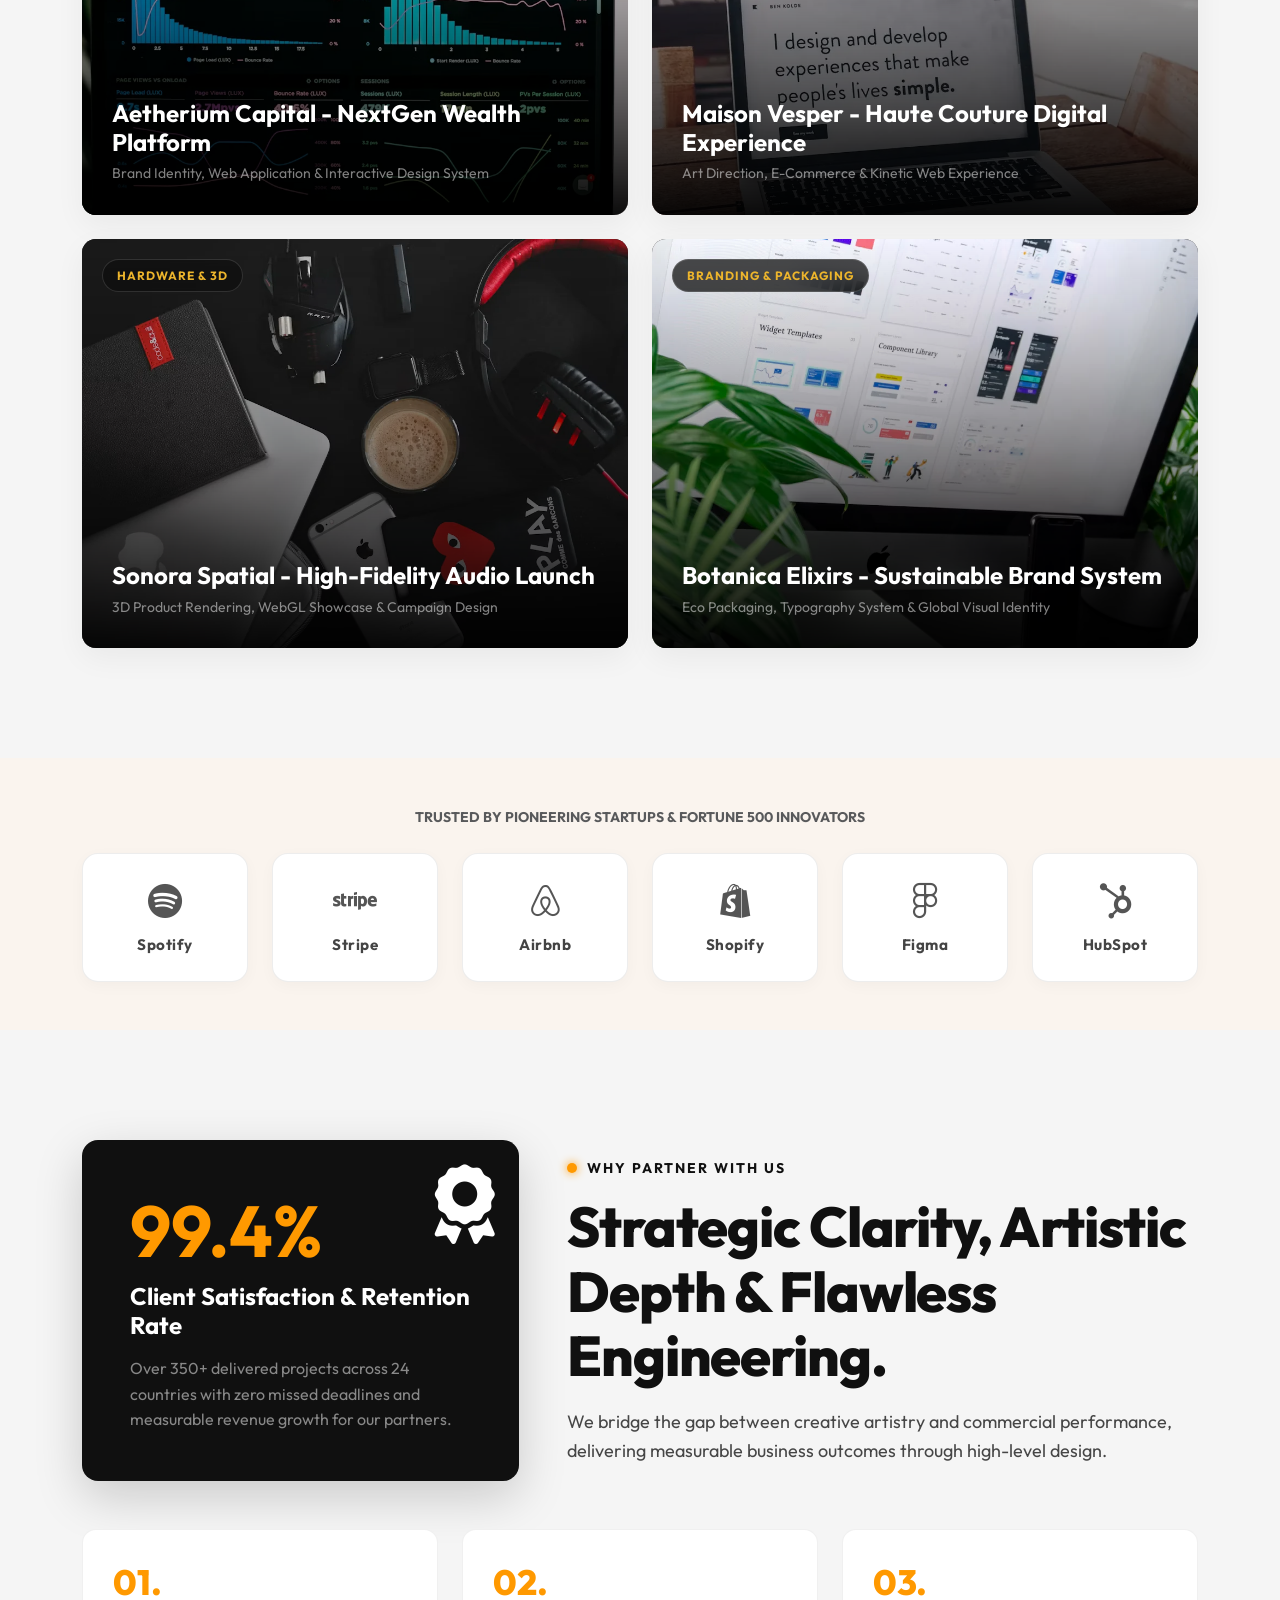
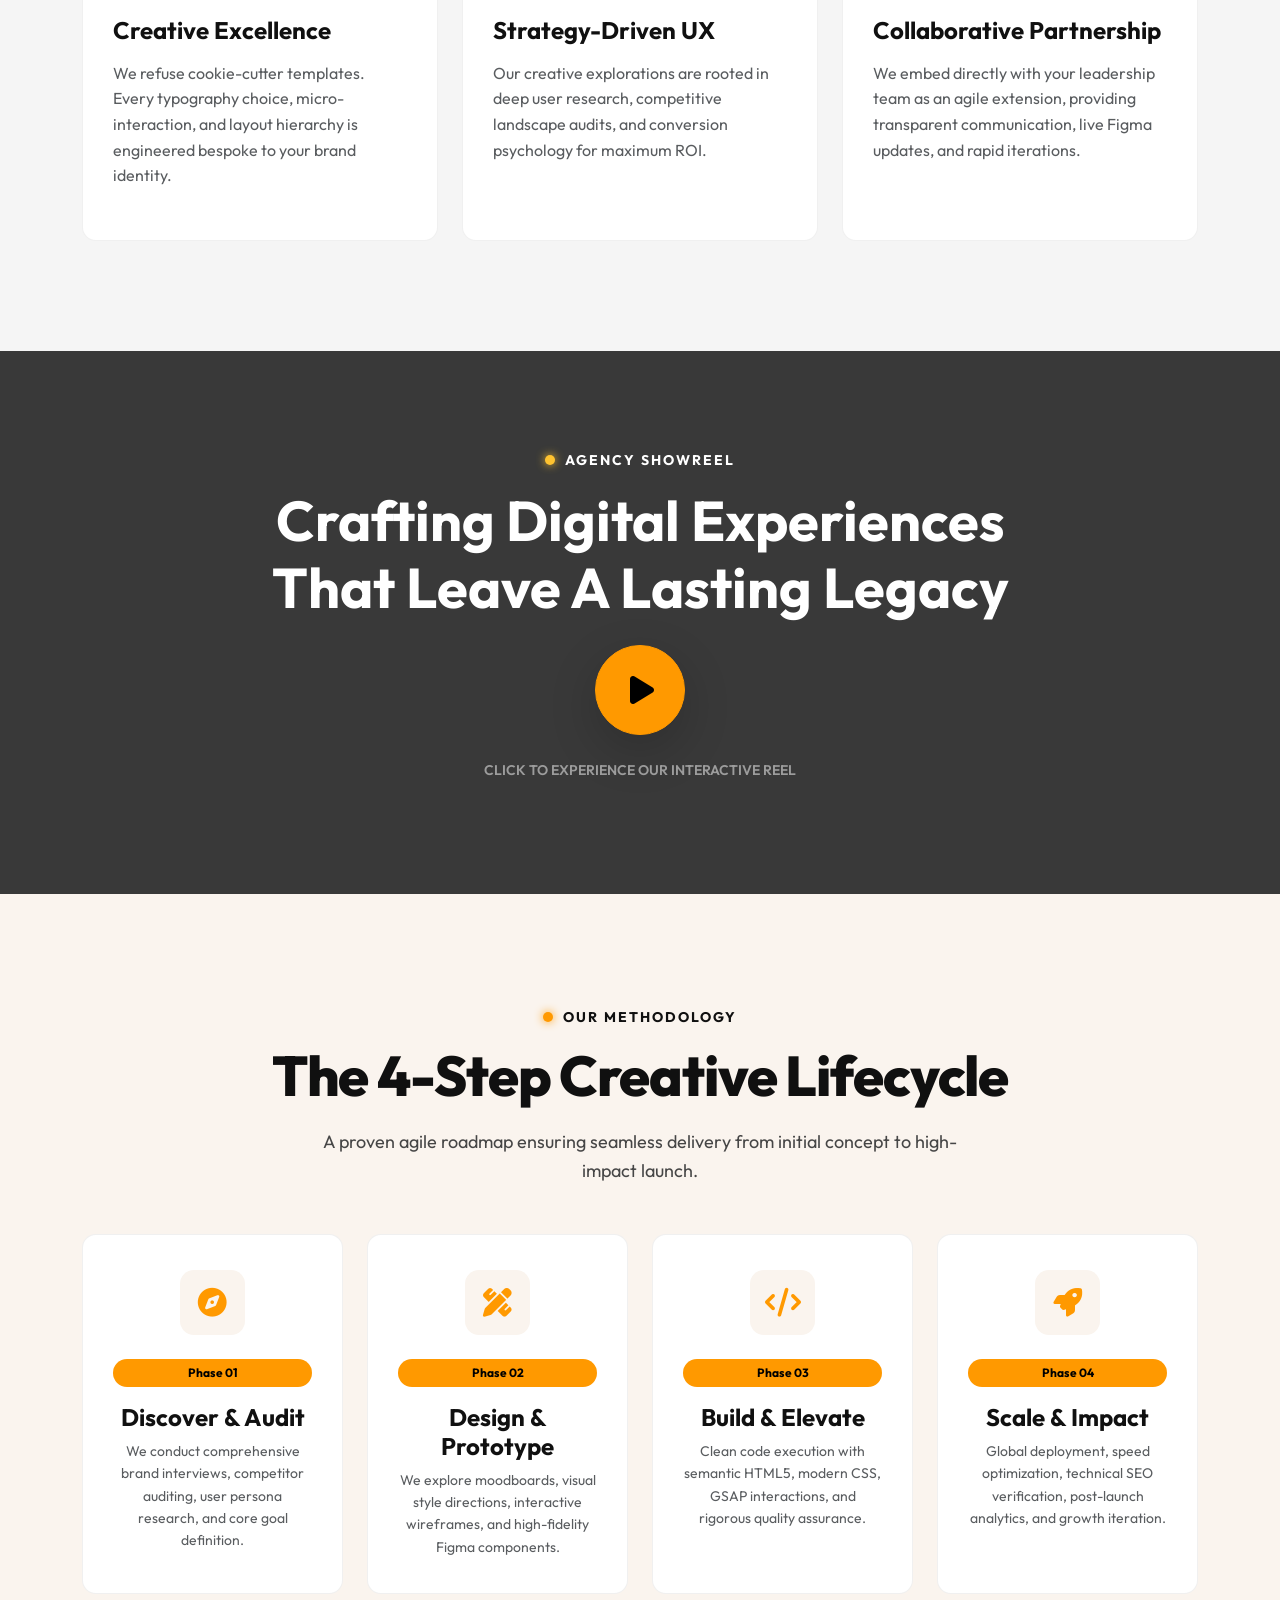
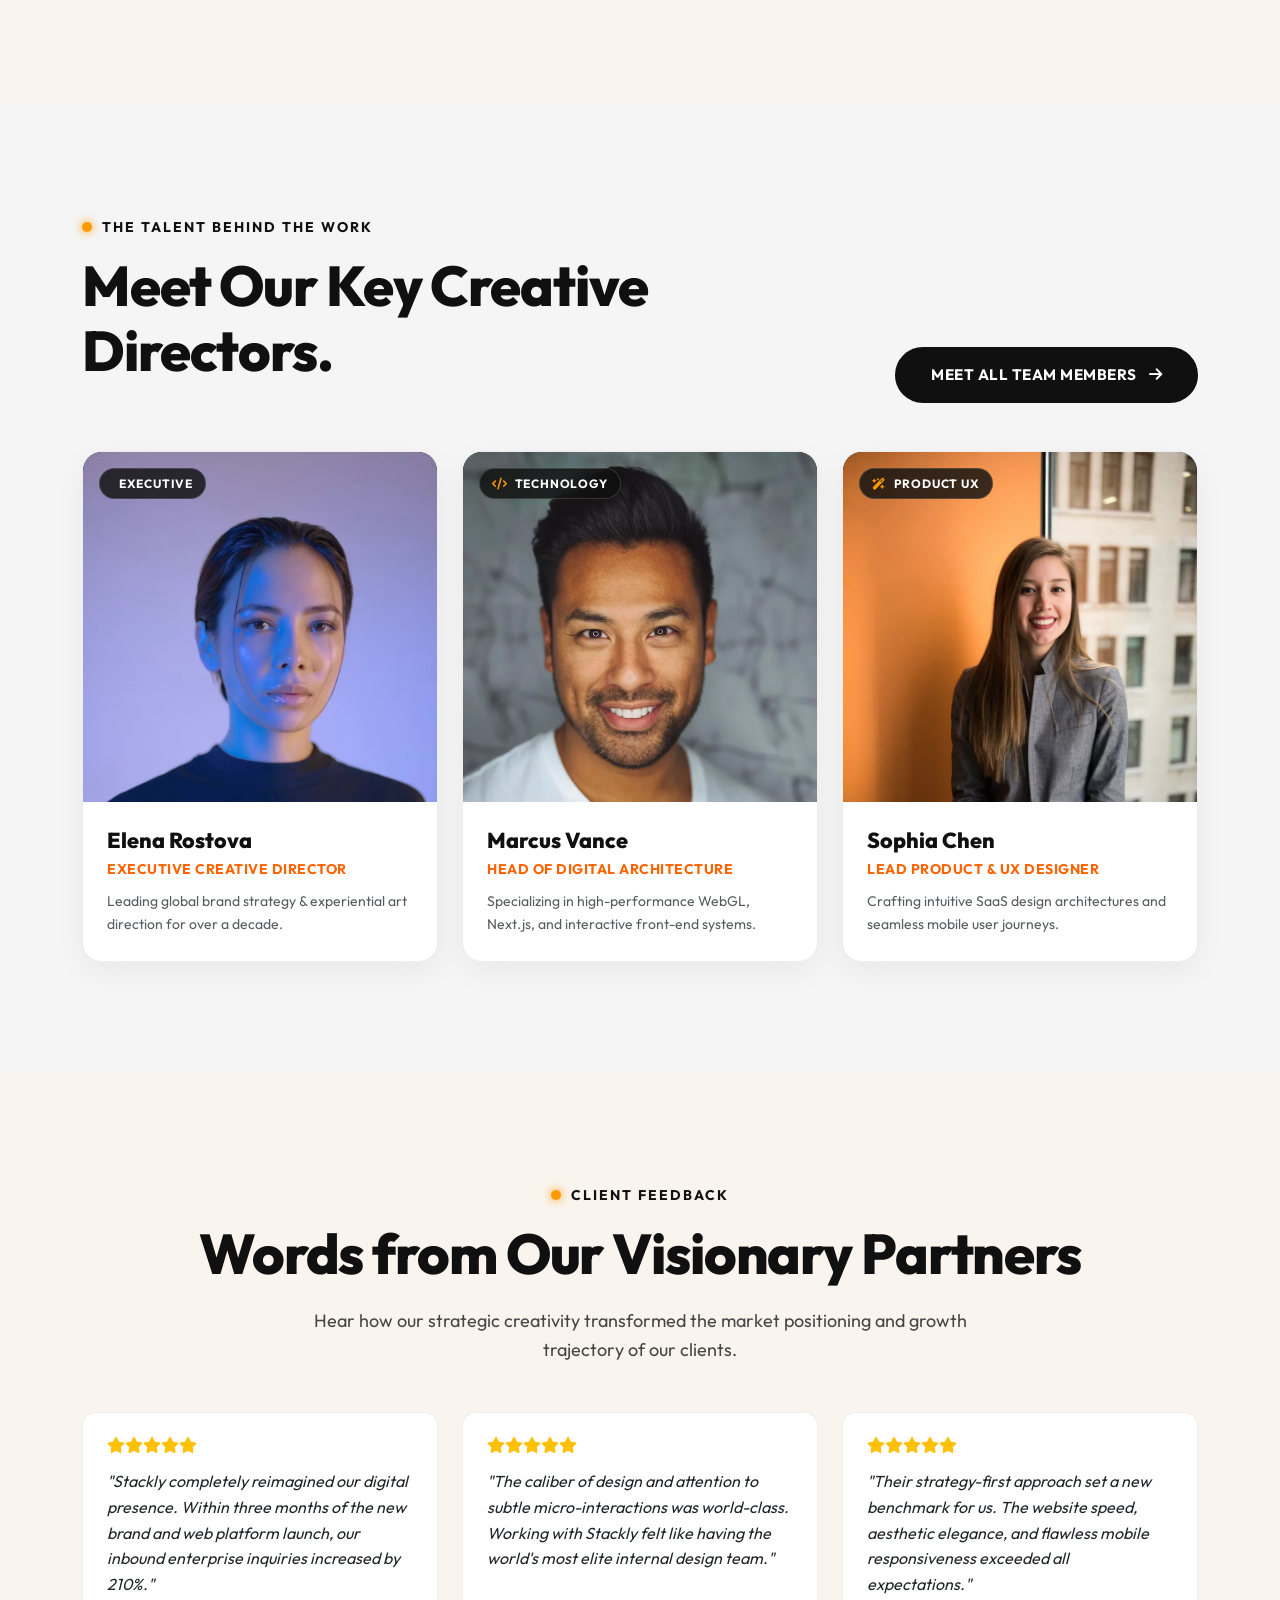
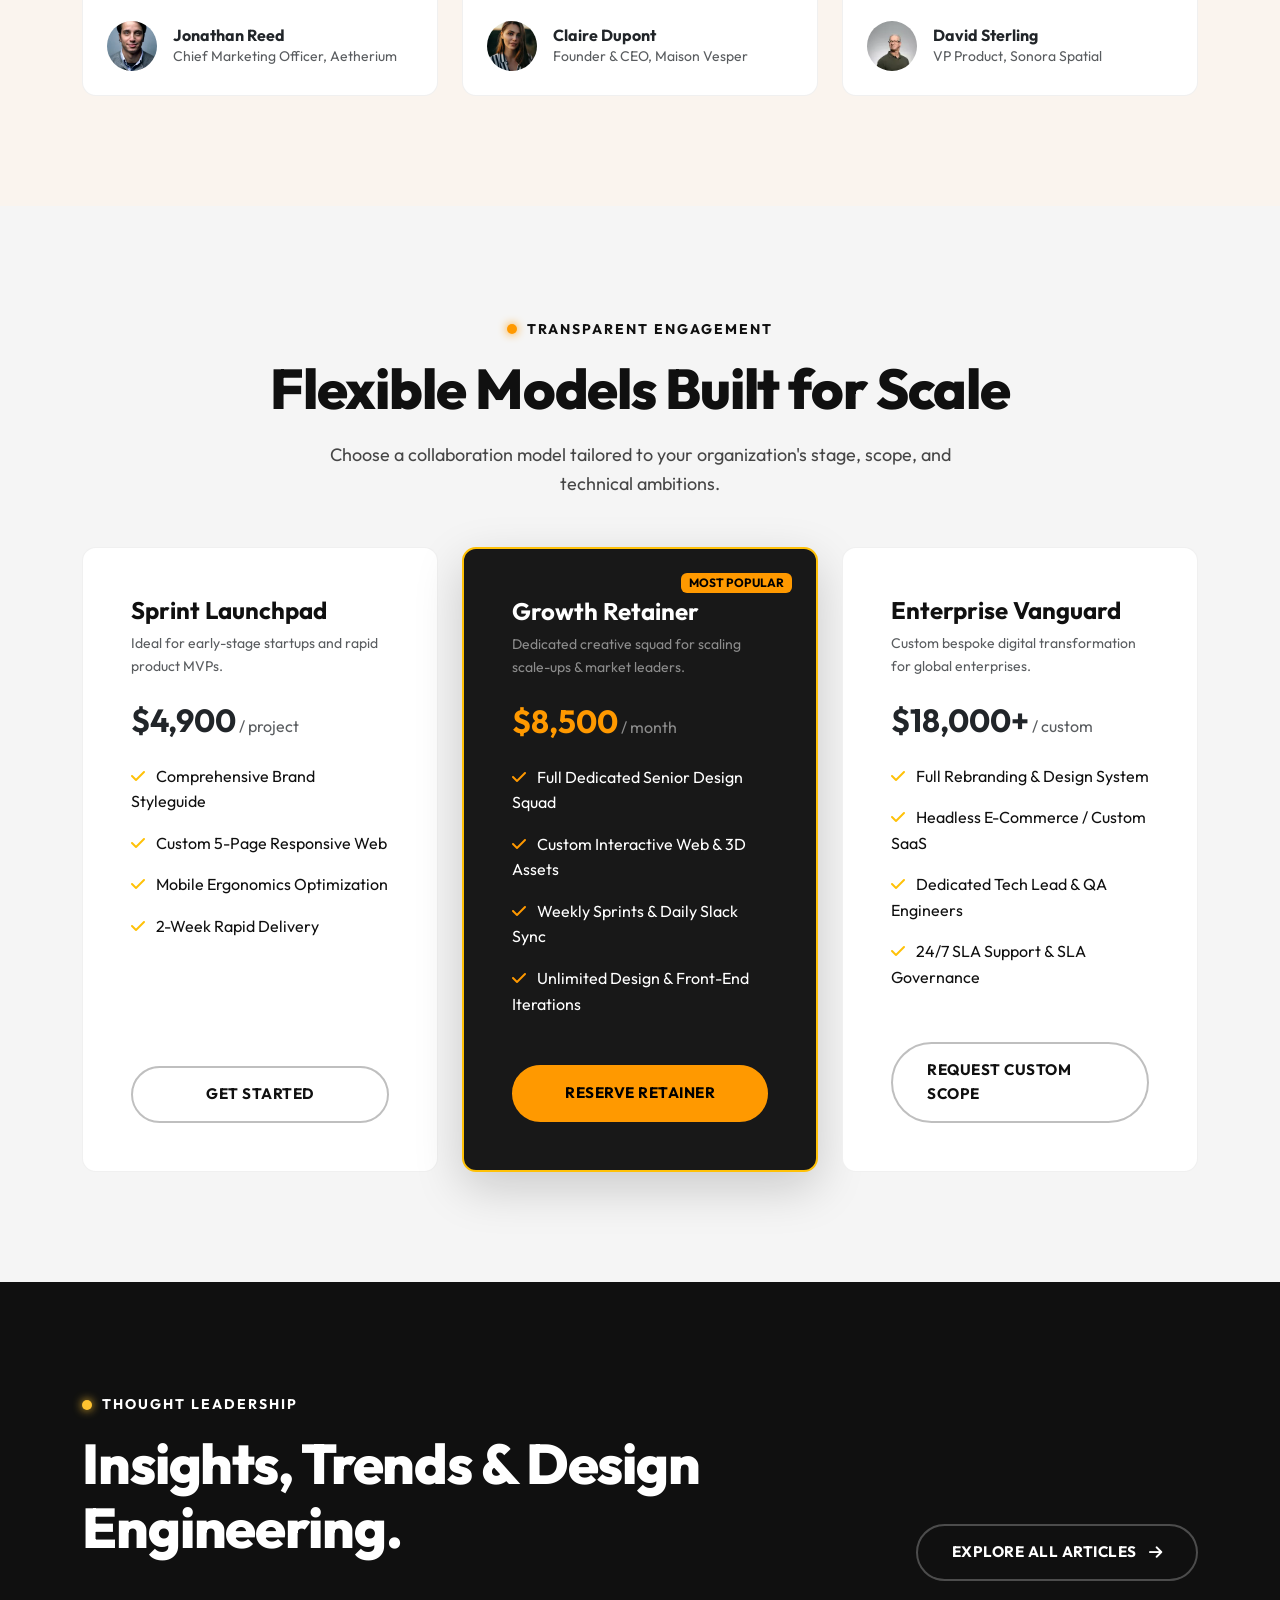
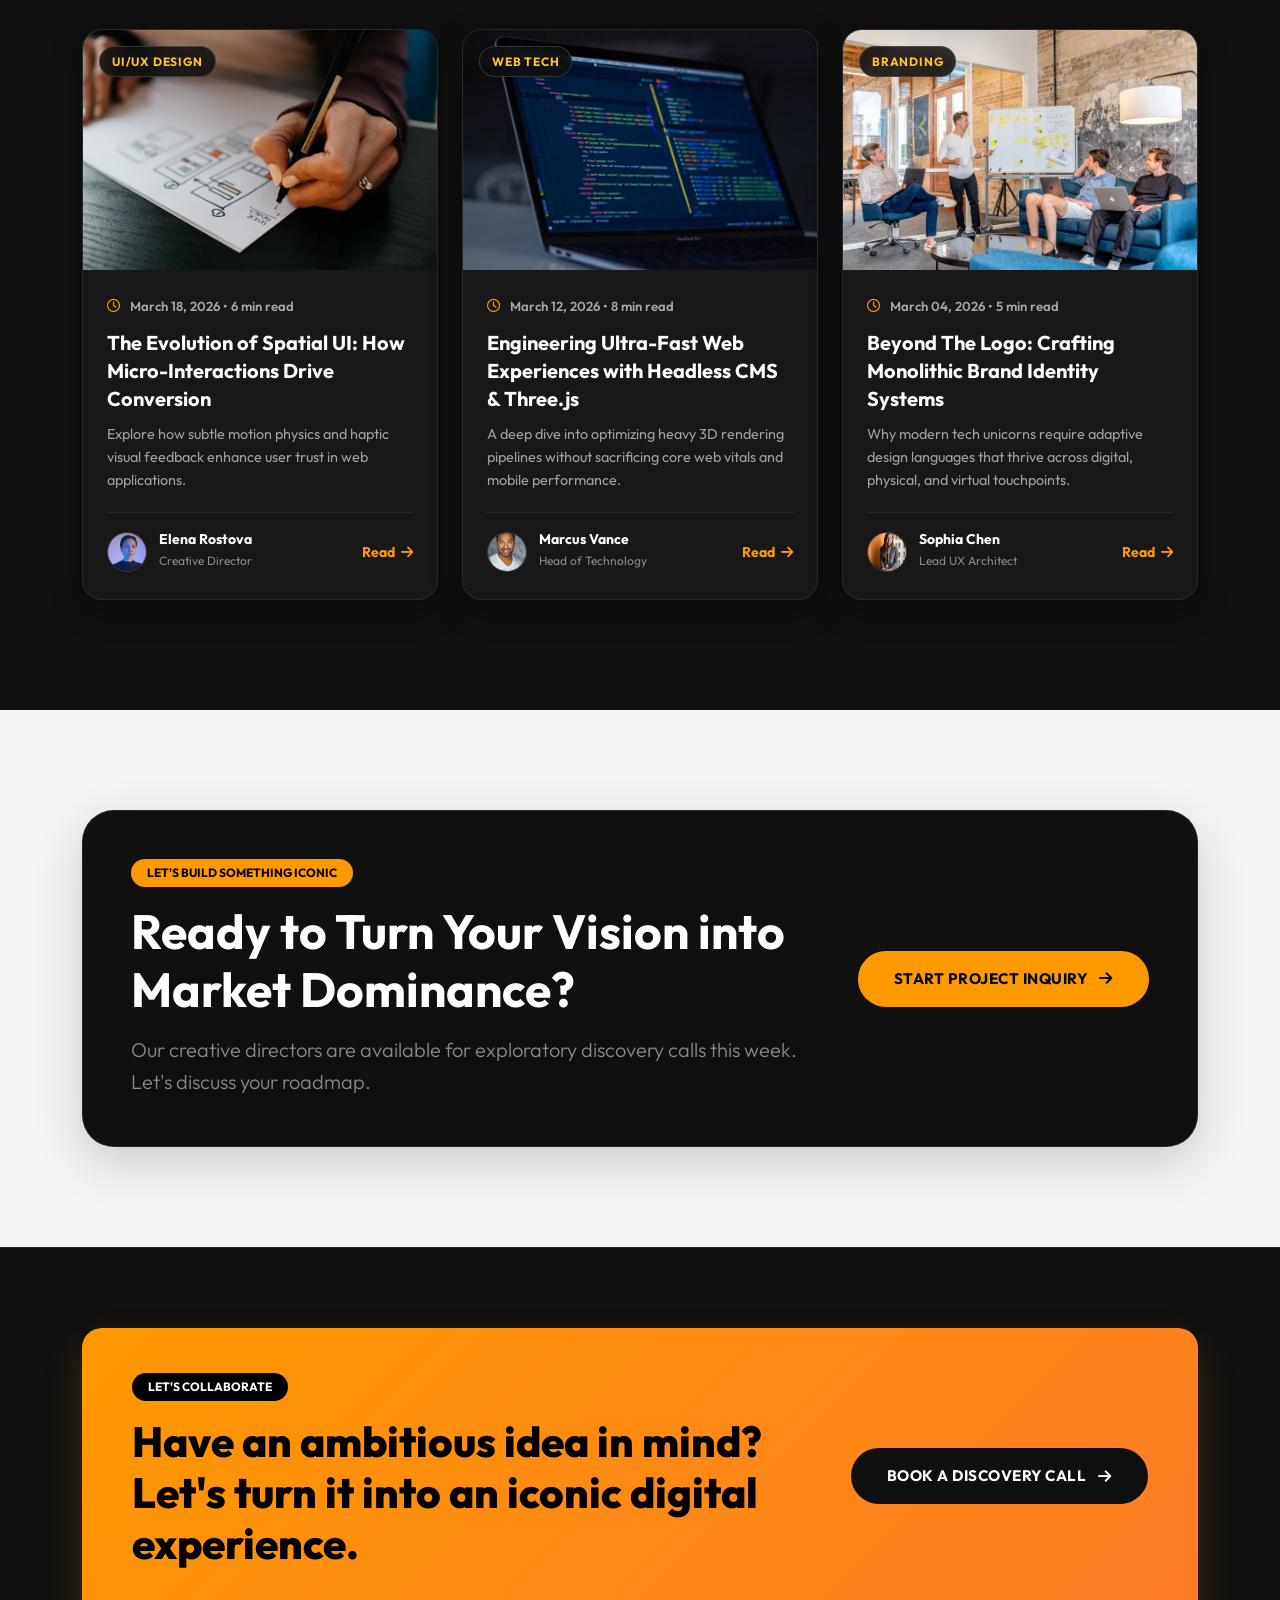
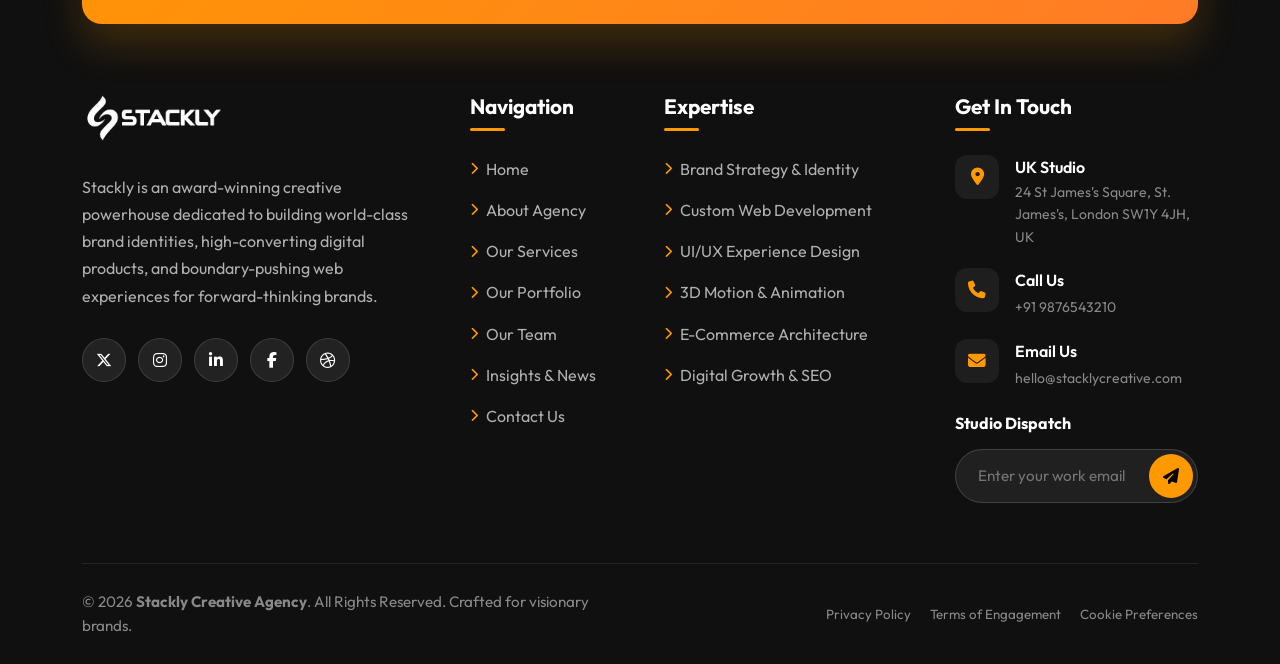
==== commit 8dc96403: "refactor: pre loader added" ====
--- a/index.html
+++ b/index.html
@@ -30,6 +30,77 @@
     <link rel="stylesheet" href="assets/css/styles.css" />
   </head>
   <body>
+    <!-- CREATIVE AGENCY THEME PRELOADER -->
+    <div id="preloader" class="agency-preloader" aria-hidden="true">
+      <!-- Ambient Glows -->
+      <div class="preloader-glow preloader-glow-top"></div>
+      <div class="preloader-glow preloader-glow-bottom"></div>
+
+      <!-- Studio Framing Decors -->
+      <div class="preloader-corner preloader-corner-tl">
+        <span class="corner-cross">+</span>
+        <span class="corner-text">STACKLY // STUDIO</span>
+      </div>
+      <div class="preloader-corner preloader-corner-tr">
+        <span class="corner-text">EST. 2026</span>
+        <span class="corner-cross">+</span>
+      </div>
+      <div class="preloader-corner preloader-corner-bl">
+        <span class="corner-cross">+</span>
+        <span class="corner-text">DIGITAL EXPERIENCE</span>
+      </div>
+      <div class="preloader-corner preloader-corner-br">
+        <span class="corner-coord">LAT 40.7128° N</span>
+        <span class="corner-cross">+</span>
+      </div>
+
+      <!-- Preloader Content Wrap -->
+      <div class="preloader-content">
+        <!-- Brand Symbol with Ambient Glowing Rings -->
+        <div class="preloader-symbol-wrap">
+          <div class="preloader-orbital-ring ring-1"></div>
+          <div class="preloader-orbital-ring ring-2"></div>
+          <div class="preloader-logo-box">
+            <img
+              src="assets/images/logoStackly.webp"
+              alt="Stackly"
+              class="preloader-logo-img"
+            />
+          </div>
+        </div>
+
+        <!-- Agency Title & Animated Tagline -->
+        <div class="preloader-brand">
+          <h2 class="preloader-brand-name">
+            STACKLY<span class="brand-dot">.</span>
+          </h2>
+          <div class="preloader-tagline-wrap">
+            <span class="tagline-item active">CREATIVE AGENCY</span>
+            <span class="tagline-separator">//</span>
+            <span class="tagline-sub">DIGITAL STUDIO</span>
+          </div>
+        </div>
+
+        <!-- Counter & Progress Track -->
+        <div class="preloader-meter-container">
+          <div class="preloader-counter-row">
+            <span class="preloader-status" id="preloaderStatus"
+              >Initializing Experience...</span
+            >
+            <span class="preloader-counter">
+              <span id="preloaderPercent">0</span>
+              <span class="percent-symbol">%</span>
+            </span>
+          </div>
+          <div class="preloader-progress-track">
+            <div class="preloader-progress-bar" id="preloaderBar">
+              <span class="progress-glow-head"></span>
+            </div>
+          </div>
+        </div>
+      </div>
+    </div>
+
     <!-- COMMON HEADER COMPONENT CONTAINER -->
     <div id="header-placeholder"></div>
 
--- a/assets/css/styles.css
+++ b/assets/css/styles.css
@@ -25,7 +25,9 @@
 }
 
 /* Base Reset & Typography */
-* {
+*,
+*::before,
+*::after {
   margin: 0;
   padding: 0;
   box-sizing: border-box;
@@ -35,15 +37,20 @@
   scroll-behavior: smooth;
   font-size: 16px;
   overflow-x: hidden;
+  max-width: 100%;
+  width: 100%;
 }
 
 body {
   font-family: var(--font-main);
   color: var(--color-dark-charcoal);
   background-color: var(--bg-primary);
-  overflow-x: hidden;
   line-height: 1.6;
   -webkit-font-smoothing: antialiased;
+  overflow-x: hidden;
+  max-width: 100%;
+  width: 100%;
+  position: relative;
 }
 
 a {
@@ -63,7 +70,11 @@
   padding: 0;
 }
 
-img {
+img,
+svg,
+video,
+canvas,
+iframe {
   max-width: 100%;
   height: auto;
   display: block;
@@ -434,15 +445,21 @@
   position: fixed;
   top: 0;
   left: 0;
-  width: 100vw;
-  height: 100vh;
+  right: 0;
+  bottom: 0;
+  width: 100%;
+  max-width: 100%;
+  height: 100%;
+  height: 100dvh;
   background: rgba(16, 16, 16, 0.98);
   backdrop-filter: blur(20px);
+  -webkit-backdrop-filter: blur(20px);
   z-index: 1060;
   opacity: 0;
   visibility: hidden;
   transition: all 0.4s cubic-bezier(0.77, 0, 0.175, 1);
   overflow-y: auto;
+  overflow-x: hidden;
   padding: 40px 24px;
   display: flex;
   flex-direction: column;
@@ -1783,3 +1800,449 @@
     font-size: 1.1rem;
   }
 }
+
+/* ==========================================================================
+   AGENCY THEME PRELOADER
+   ========================================================================== */
+.agency-preloader {
+  position: fixed;
+  top: 0;
+  left: 0;
+  width: 100vw;
+  height: 100vh;
+  z-index: 9999999;
+  background: #0d0d10;
+  display: flex;
+  align-items: center;
+  justify-content: center;
+  overflow: hidden;
+  pointer-events: all;
+  user-select: none;
+  transition: visibility 0.8s cubic-bezier(0.77, 0, 0.175, 1);
+}
+
+/* Ambient Radial Glows */
+.agency-preloader .preloader-glow {
+  position: absolute;
+  width: 600px;
+  height: 600px;
+  border-radius: 50%;
+  filter: blur(120px);
+  pointer-events: none;
+  opacity: 0.6;
+  animation: preloaderPulseGlow 4s ease-in-out infinite alternate;
+}
+
+.agency-preloader .preloader-glow-top {
+  top: -150px;
+  right: -100px;
+  background: radial-gradient(
+    circle,
+    rgba(255, 153, 0, 0.22) 0%,
+    rgba(255, 99, 0, 0.05) 60%,
+    transparent 80%
+  );
+}
+
+.agency-preloader .preloader-glow-bottom {
+  bottom: -150px;
+  left: -100px;
+  background: radial-gradient(
+    circle,
+    rgba(255, 195, 48, 0.18) 0%,
+    rgba(255, 123, 39, 0.04) 60%,
+    transparent 80%
+  );
+}
+
+/* Studio Framing Corner Elements */
+.agency-preloader .preloader-corner {
+  position: absolute;
+  color: rgba(255, 255, 255, 0.35);
+  font-size: 0.72rem;
+  font-weight: 600;
+  letter-spacing: 0.2em;
+  text-transform: uppercase;
+  display: flex;
+  align-items: center;
+  gap: 10px;
+  pointer-events: none;
+  z-index: 10;
+  font-family: var(--font-main);
+}
+
+.agency-preloader .preloader-corner .corner-cross {
+  color: var(--color-primary);
+  font-weight: 700;
+  font-size: 1rem;
+}
+
+.agency-preloader .preloader-corner-tl {
+  top: 30px;
+  left: 40px;
+}
+
+.agency-preloader .preloader-corner-tr {
+  top: 30px;
+  right: 40px;
+}
+
+.agency-preloader .preloader-corner-bl {
+  bottom: 30px;
+  left: 40px;
+}
+
+.agency-preloader .preloader-corner-br {
+  bottom: 30px;
+  right: 40px;
+}
+
+/* Preloader Content Container */
+.agency-preloader .preloader-content {
+  position: relative;
+  z-index: 15;
+  display: flex;
+  flex-direction: column;
+  align-items: center;
+  text-align: center;
+  max-width: 520px;
+  width: 90%;
+  transition:
+    transform 0.6s cubic-bezier(0.77, 0, 0.175, 1),
+    opacity 0.5s ease;
+}
+
+/* Symbol & Orbital Rings */
+.agency-preloader .preloader-symbol-wrap {
+  position: relative;
+  width: 110px;
+  height: 110px;
+  display: flex;
+  align-items: center;
+  justify-content: center;
+  margin-bottom: 28px;
+}
+
+.agency-preloader .preloader-orbital-ring {
+  position: absolute;
+  border-radius: 50%;
+  pointer-events: none;
+}
+
+.agency-preloader .preloader-orbital-ring.ring-1 {
+  width: 100%;
+  height: 100%;
+  border: 2px dashed rgba(255, 153, 0, 0.4);
+  animation: preloaderSpinClockwise 12s linear infinite;
+}
+
+.agency-preloader .preloader-orbital-ring.ring-2 {
+  width: 124%;
+  height: 124%;
+  border: 1px solid rgba(255, 195, 48, 0.2);
+  border-top-color: var(--color-primary);
+  border-bottom-color: var(--color-vivid-yellow);
+  animation: preloaderSpinCounter 8s cubic-bezier(0.68, -0.55, 0.265, 1.55)
+    infinite;
+}
+
+.agency-preloader .preloader-logo-box {
+  width: 76px;
+  height: 76px;
+  background: rgba(255, 255, 255, 0.04);
+  border: 1px solid rgba(255, 255, 255, 0.12);
+  backdrop-filter: blur(10px);
+  -webkit-backdrop-filter: blur(10px);
+  border-radius: 20px;
+  display: flex;
+  align-items: center;
+  justify-content: center;
+  box-shadow:
+    0 10px 30px rgba(0, 0, 0, 0.5),
+    0 0 25px rgba(255, 153, 0, 0.25);
+  animation: preloaderLogoFloat 3s ease-in-out infinite alternate;
+}
+
+.agency-preloader .preloader-logo-img {
+  max-width: 50px;
+  max-height: 50px;
+  object-fit: contain;
+  filter: drop-shadow(0 2px 8px rgba(255, 153, 0, 0.5));
+}
+
+/* Brand Title & Tagline */
+.agency-preloader .preloader-brand {
+  margin-bottom: 35px;
+}
+
+.agency-preloader .preloader-brand-name {
+  font-size: 2rem;
+  font-weight: 800;
+  letter-spacing: 0.15em;
+  text-transform: uppercase;
+  color: #ffffff;
+  margin: 0 0 6px;
+  background: linear-gradient(
+    135deg,
+    #ffffff 40%,
+    var(--color-vivid-yellow) 80%,
+    var(--color-primary) 100%
+  );
+  background-clip: text;
+  -webkit-background-clip: text;
+  -webkit-text-fill-color: transparent;
+}
+
+.agency-preloader .brand-dot {
+  -webkit-text-fill-color: var(--color-primary);
+  color: var(--color-primary);
+  animation: preloaderDotGlow 1.5s ease-in-out infinite alternate;
+}
+
+.agency-preloader .preloader-tagline-wrap {
+  display: inline-flex;
+  align-items: center;
+  gap: 8px;
+  font-size: 0.75rem;
+  font-weight: 600;
+  letter-spacing: 0.22em;
+  color: rgba(255, 255, 255, 0.5);
+  text-transform: uppercase;
+}
+
+.agency-preloader .tagline-separator {
+  color: var(--color-primary);
+  opacity: 0.8;
+}
+
+.agency-preloader .tagline-sub {
+  color: var(--color-vivid-yellow);
+}
+
+/* Progress Meter & Counter */
+.agency-preloader .preloader-meter-container {
+  width: 100%;
+  max-width: 380px;
+}
+
+.agency-preloader .preloader-counter-row {
+  display: flex;
+  align-items: center;
+  justify-content: space-between;
+  margin-bottom: 12px;
+}
+
+.agency-preloader .preloader-status {
+  font-size: 0.82rem;
+  font-weight: 500;
+  color: rgba(255, 255, 255, 0.7);
+  letter-spacing: 0.05em;
+  display: flex;
+  align-items: center;
+  gap: 6px;
+  transition: opacity 0.2s ease;
+}
+
+.agency-preloader .preloader-status::before {
+  content: "";
+  display: inline-block;
+  width: 6px;
+  height: 6px;
+  background: var(--color-primary);
+  border-radius: 50%;
+  box-shadow: 0 0 8px var(--color-primary);
+  animation: preloaderStatusBlink 1s ease-in-out infinite alternate;
+}
+
+.agency-preloader .preloader-counter {
+  font-size: 1.35rem;
+  font-weight: 800;
+  color: #ffffff;
+  font-feature-settings: "tnum";
+  font-variant-numeric: tabular-nums;
+  letter-spacing: -0.02em;
+}
+
+.agency-preloader .preloader-counter .percent-symbol {
+  font-size: 0.85rem;
+  font-weight: 700;
+  color: var(--color-primary);
+  margin-left: 2px;
+}
+
+/* High-tech Glowing Progress Bar */
+.agency-preloader .preloader-progress-track {
+  width: 100%;
+  height: 4px;
+  background: rgba(255, 255, 255, 0.08);
+  border-radius: 10px;
+  position: relative;
+  overflow: visible;
+}
+
+.agency-preloader .preloader-progress-bar {
+  height: 100%;
+  width: 0%;
+  background: linear-gradient(
+    90deg,
+    var(--color-secondary) 0%,
+    var(--color-primary) 50%,
+    var(--color-vivid-yellow) 100%
+  );
+  border-radius: 10px;
+  position: relative;
+  transition: width 0.05s linear;
+  box-shadow: 0 0 16px rgba(255, 153, 0, 0.6);
+}
+
+.agency-preloader .progress-glow-head {
+  position: absolute;
+  right: -2px;
+  top: 50%;
+  transform: translateY(-50%);
+  width: 10px;
+  height: 10px;
+  background: #ffffff;
+  border-radius: 50%;
+  box-shadow:
+    0 0 12px 3px rgba(255, 195, 48, 0.9),
+    0 0 20px 6px rgba(255, 153, 0, 0.6);
+}
+
+/* Layered Reveal Curtains */
+.agency-preloader .preloader-curtain {
+  position: absolute;
+  top: 0;
+  left: 0;
+  width: 100%;
+  height: 100%;
+  pointer-events: none;
+  transform: translateY(100%);
+  transition: transform 0.85s cubic-bezier(0.85, 0, 0.15, 1);
+}
+
+.agency-preloader .preloader-curtain-primary {
+  background: linear-gradient(
+    180deg,
+    var(--color-secondary) 0%,
+    var(--color-primary) 100%
+  );
+  z-index: 20;
+}
+
+.agency-preloader .preloader-curtain-dark {
+  background: #0d0d10;
+  z-index: 25;
+}
+
+/* Preloader Exit Animation States */
+.agency-preloader.is-loaded .preloader-content {
+  opacity: 0;
+  transform: scale(0.94) translateY(-25px);
+  transition:
+    transform 0.5s cubic-bezier(0.77, 0, 0.175, 1),
+    opacity 0.4s ease;
+}
+
+.agency-preloader.is-loaded .preloader-corner {
+  opacity: 0;
+  transition: opacity 0.35s ease;
+}
+
+.agency-preloader.is-loaded .preloader-curtain-dark {
+  transform: translateY(-100%);
+}
+
+.agency-preloader.is-loaded .preloader-curtain-primary {
+  transform: translateY(-100%);
+}
+
+.agency-preloader.is-finished {
+  opacity: 0;
+  visibility: hidden;
+  pointer-events: none;
+}
+
+/* Keyframes */
+@keyframes preloaderPulseGlow {
+  0% {
+    transform: scale(0.9) translate(0, 0);
+    opacity: 0.4;
+  }
+  100% {
+    transform: scale(1.15) translate(20px, 20px);
+    opacity: 0.7;
+  }
+}
+
+@keyframes preloaderSpinClockwise {
+  from {
+    transform: rotate(0deg);
+  }
+  to {
+    transform: rotate(360deg);
+  }
+}
+
+@keyframes preloaderSpinCounter {
+  0% {
+    transform: rotate(0deg) scale(1);
+  }
+  50% {
+    transform: rotate(-180deg) scale(1.08);
+  }
+  100% {
+    transform: rotate(-360deg) scale(1);
+  }
+}
+
+@keyframes preloaderLogoFloat {
+  0% {
+    transform: translateY(0px);
+    box-shadow:
+      0 10px 30px rgba(0, 0, 0, 0.5),
+      0 0 20px rgba(255, 153, 0, 0.25);
+  }
+  100% {
+    transform: translateY(-6px);
+    box-shadow:
+      0 15px 35px rgba(0, 0, 0, 0.6),
+      0 0 32px rgba(255, 195, 48, 0.45);
+  }
+}
+
+@keyframes preloaderDotGlow {
+  0% {
+    text-shadow: 0 0 4px rgba(255, 153, 0, 0.4);
+    opacity: 0.7;
+  }
+  100% {
+    text-shadow:
+      0 0 14px rgba(255, 153, 0, 1),
+      0 0 25px rgba(255, 195, 48, 0.8);
+    opacity: 1;
+  }
+}
+
+@keyframes preloaderStatusBlink {
+  0% {
+    opacity: 0.3;
+    transform: scale(0.8);
+  }
+  100% {
+    opacity: 1;
+    transform: scale(1.2);
+  }
+}
+
+@media (max-width: 575.98px) {
+  .agency-preloader .preloader-corner {
+    display: none;
+  }
+  .agency-preloader .preloader-brand-name {
+    font-size: 1.6rem;
+  }
+  .agency-preloader .preloader-meter-container {
+    max-width: 300px;
+  }
+}
